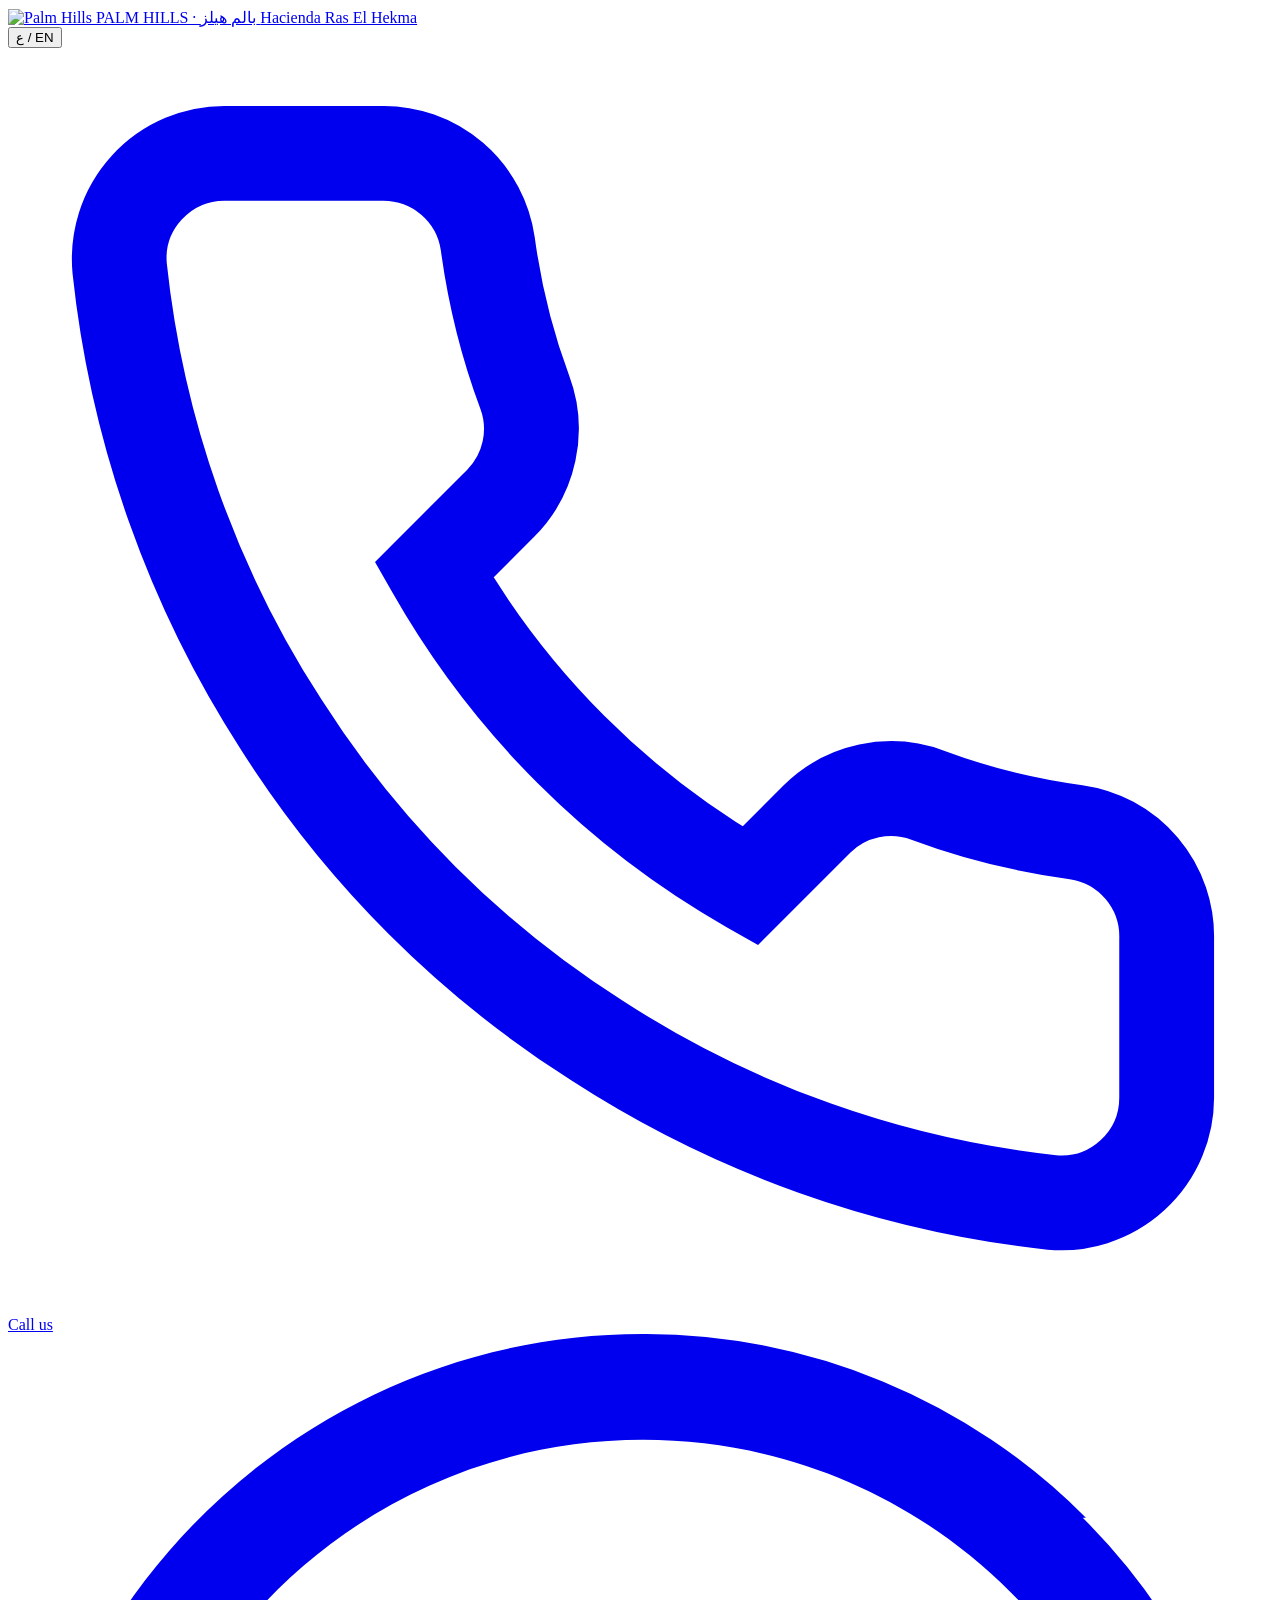
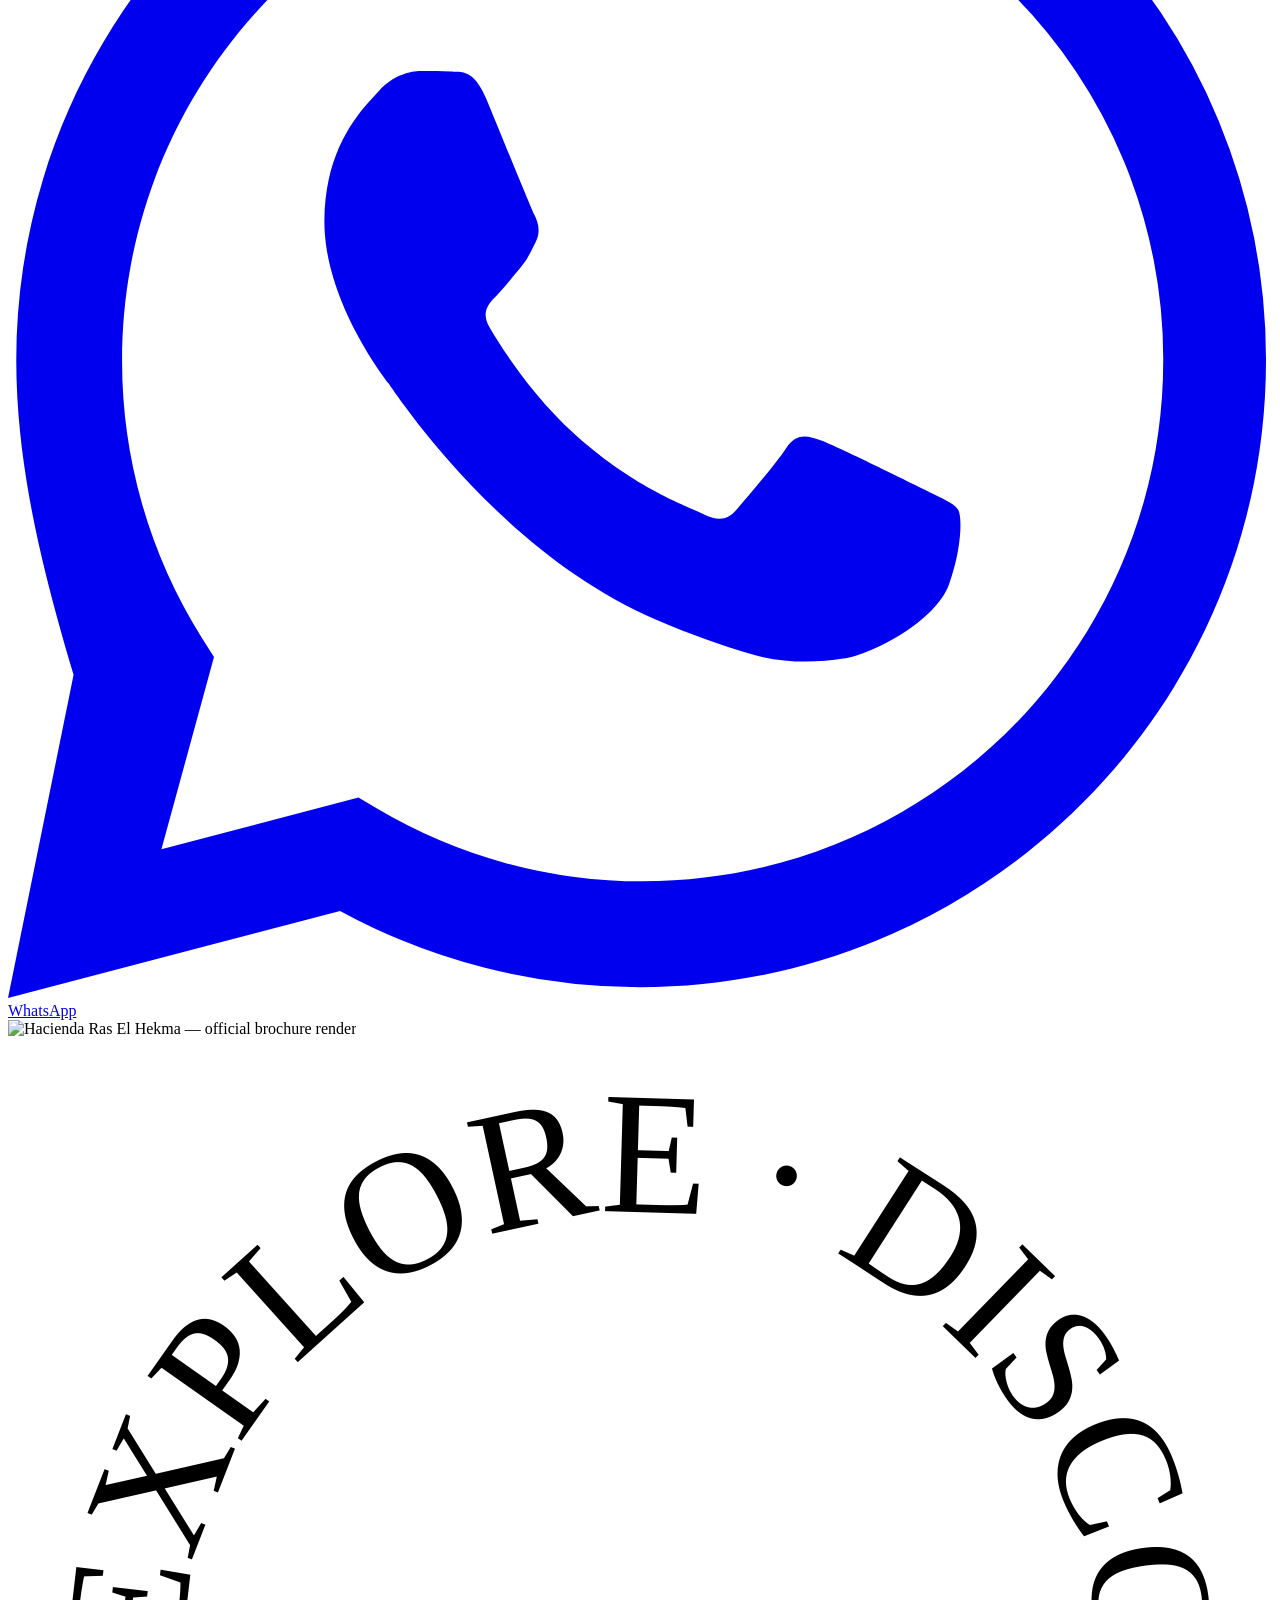
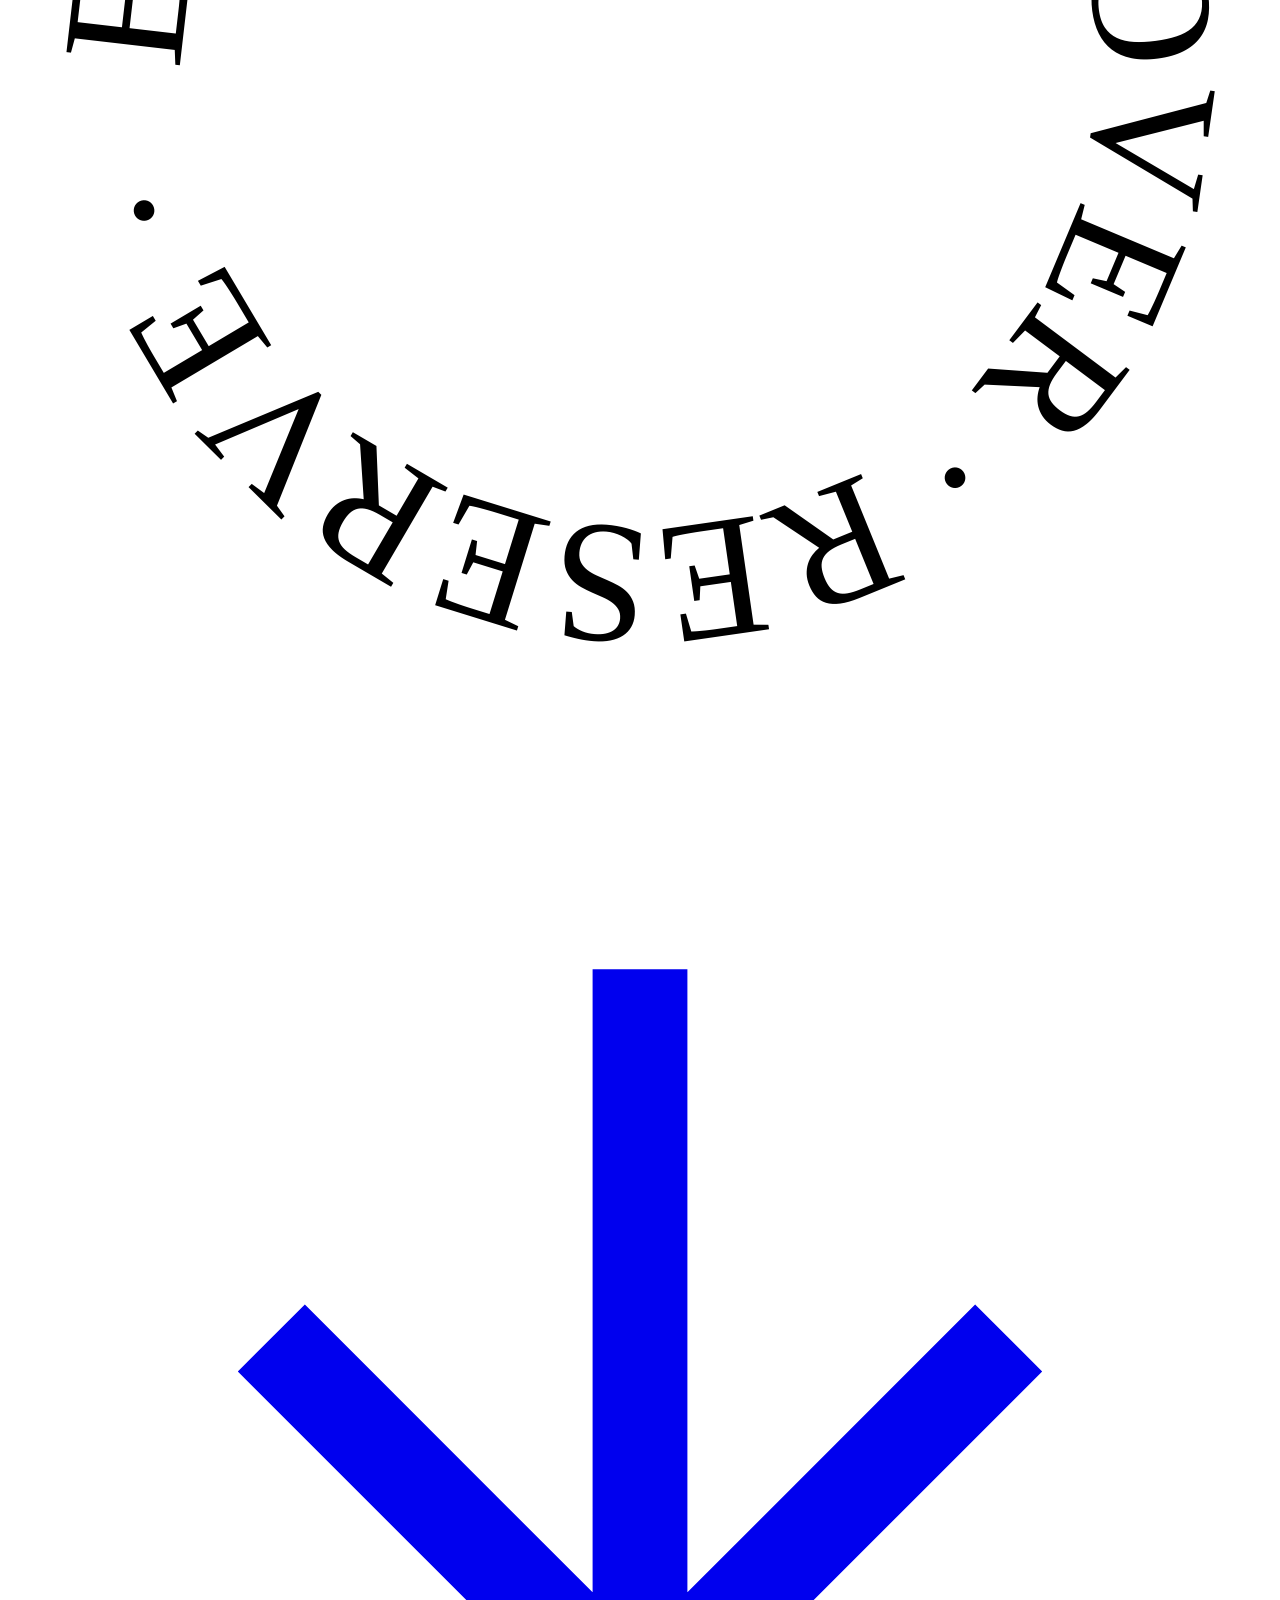
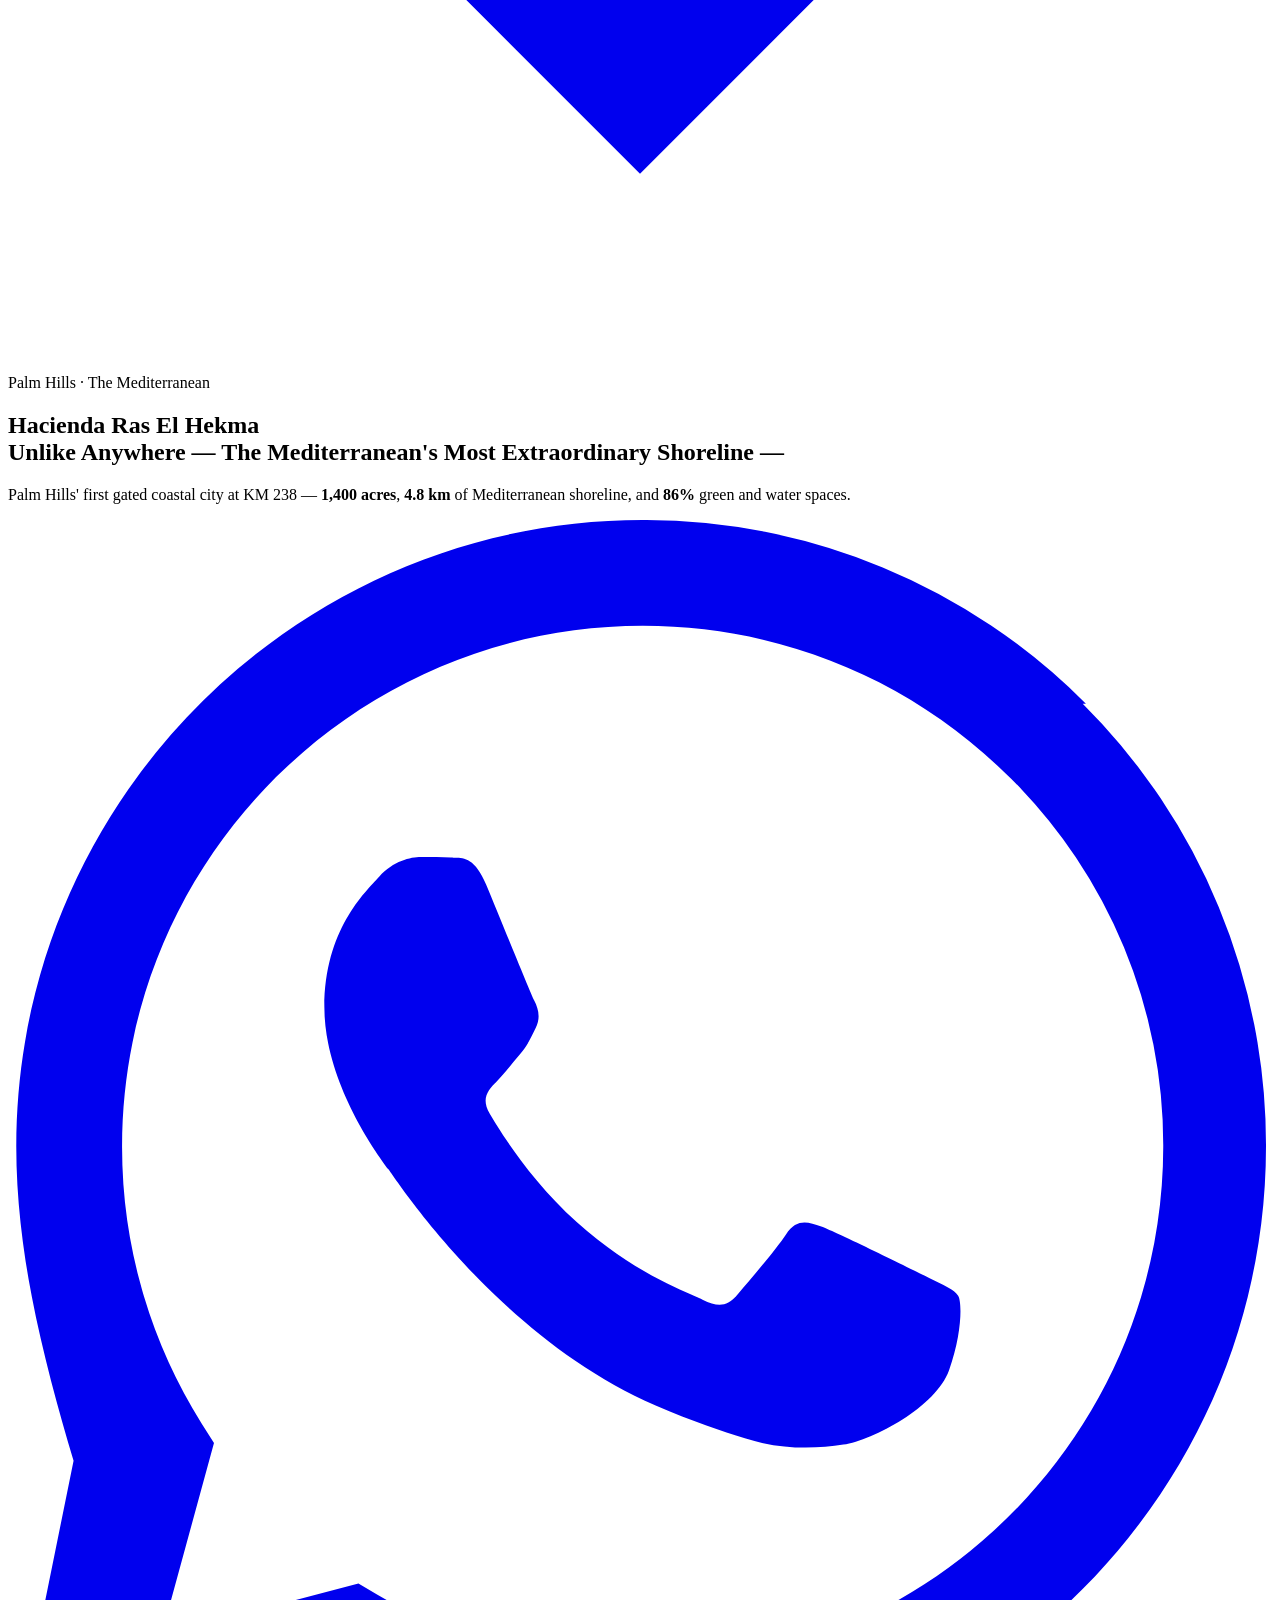
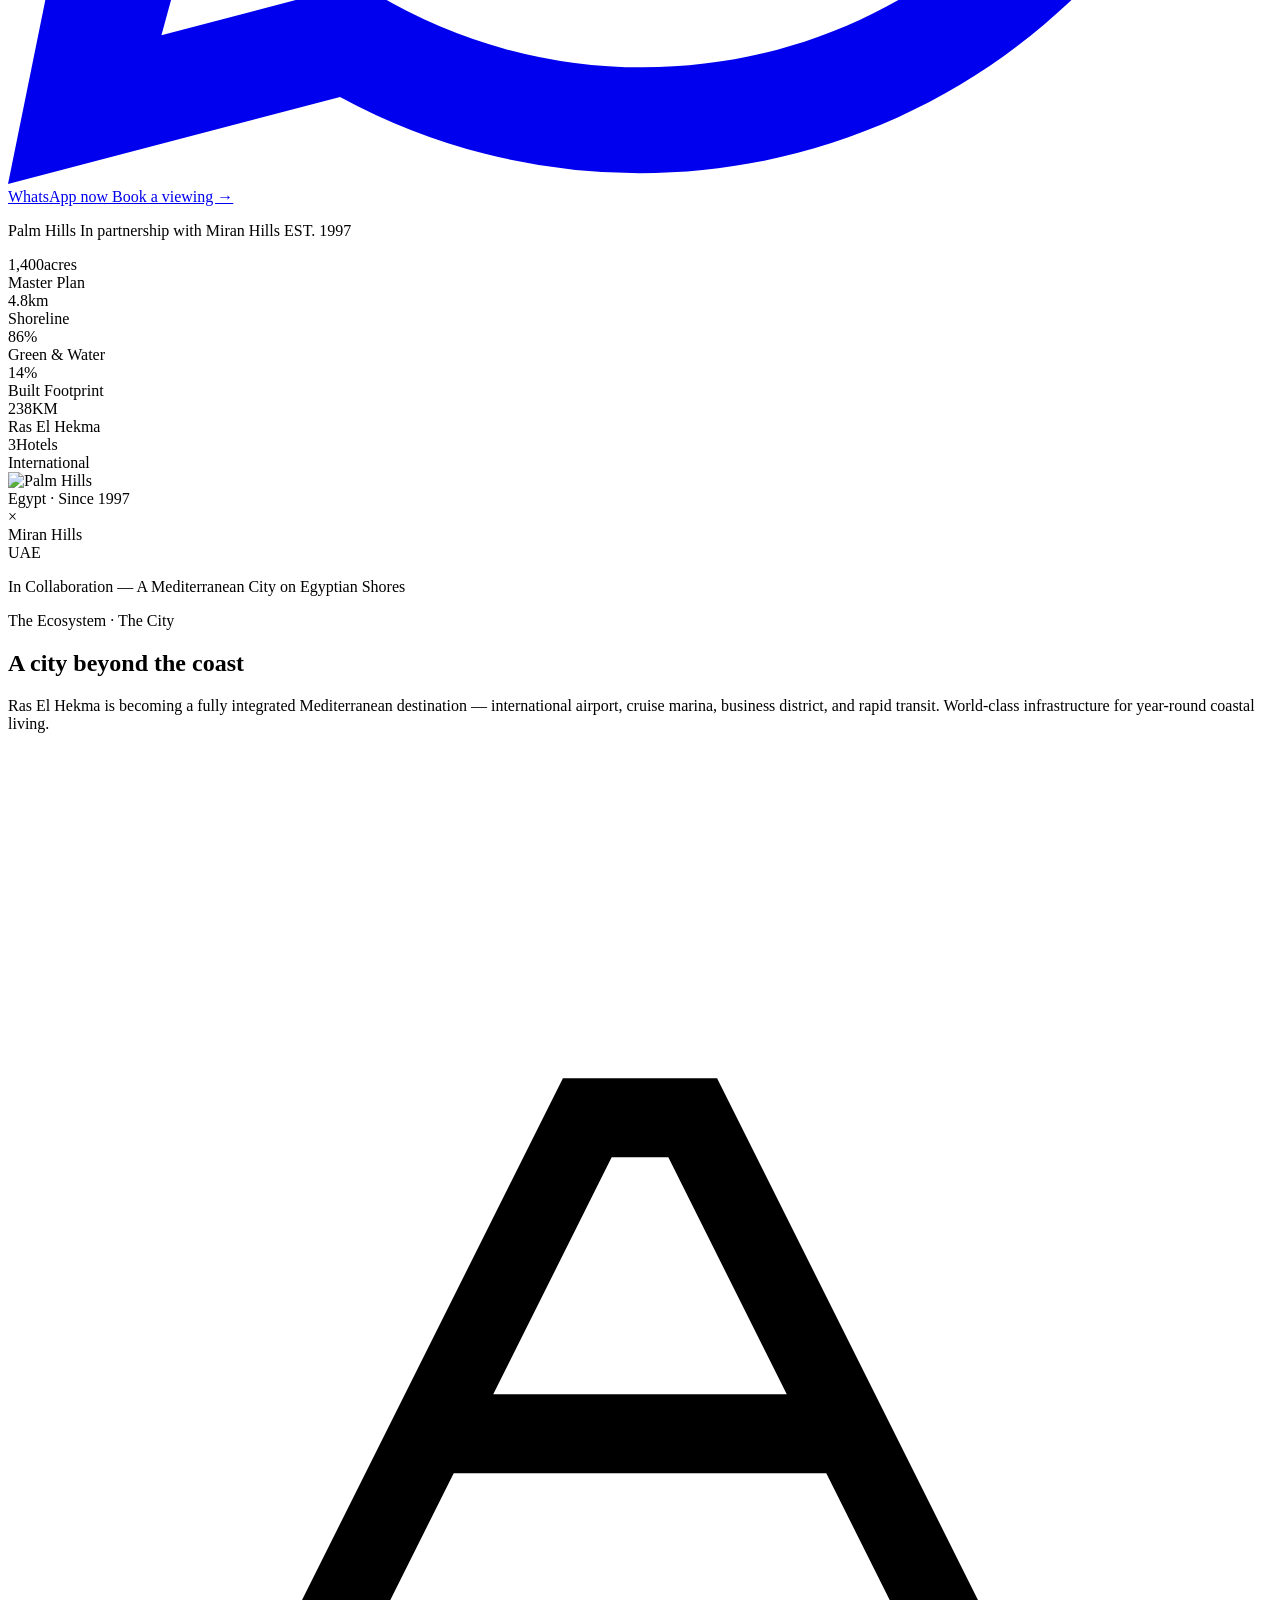
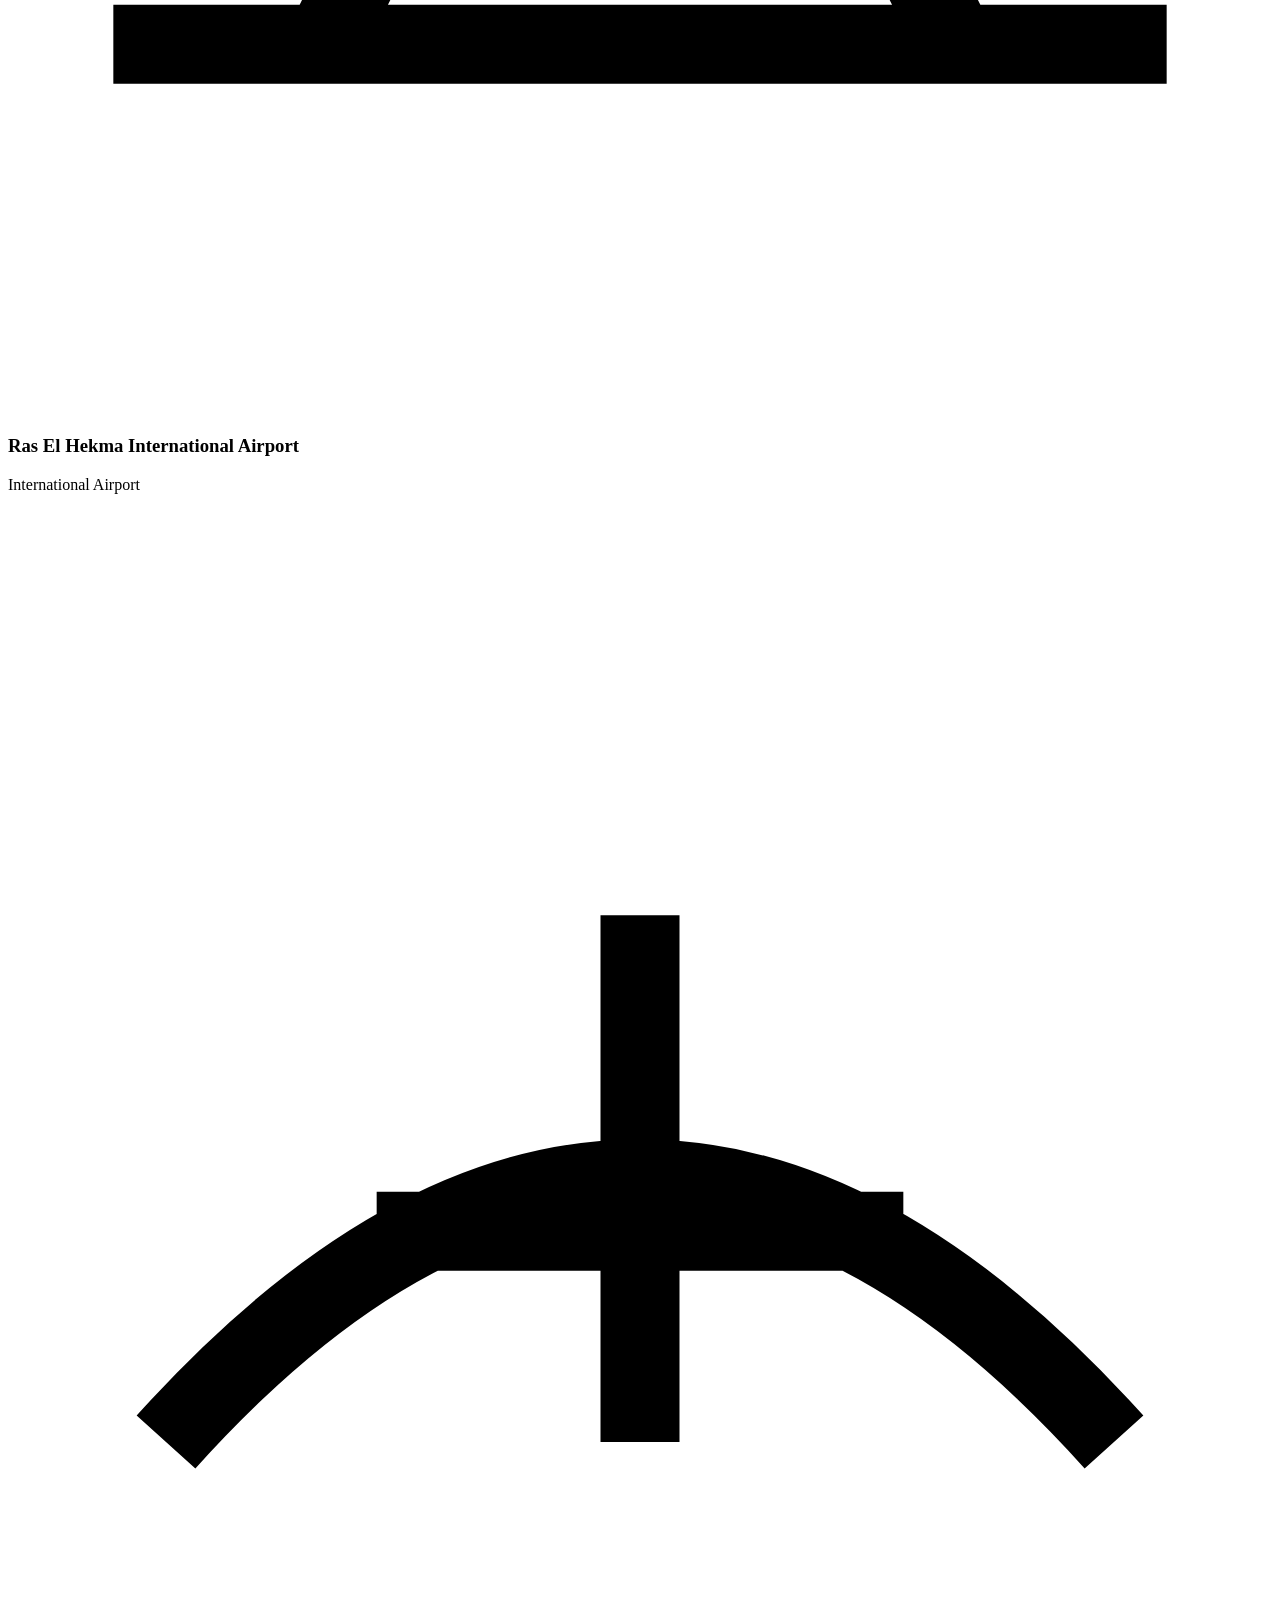
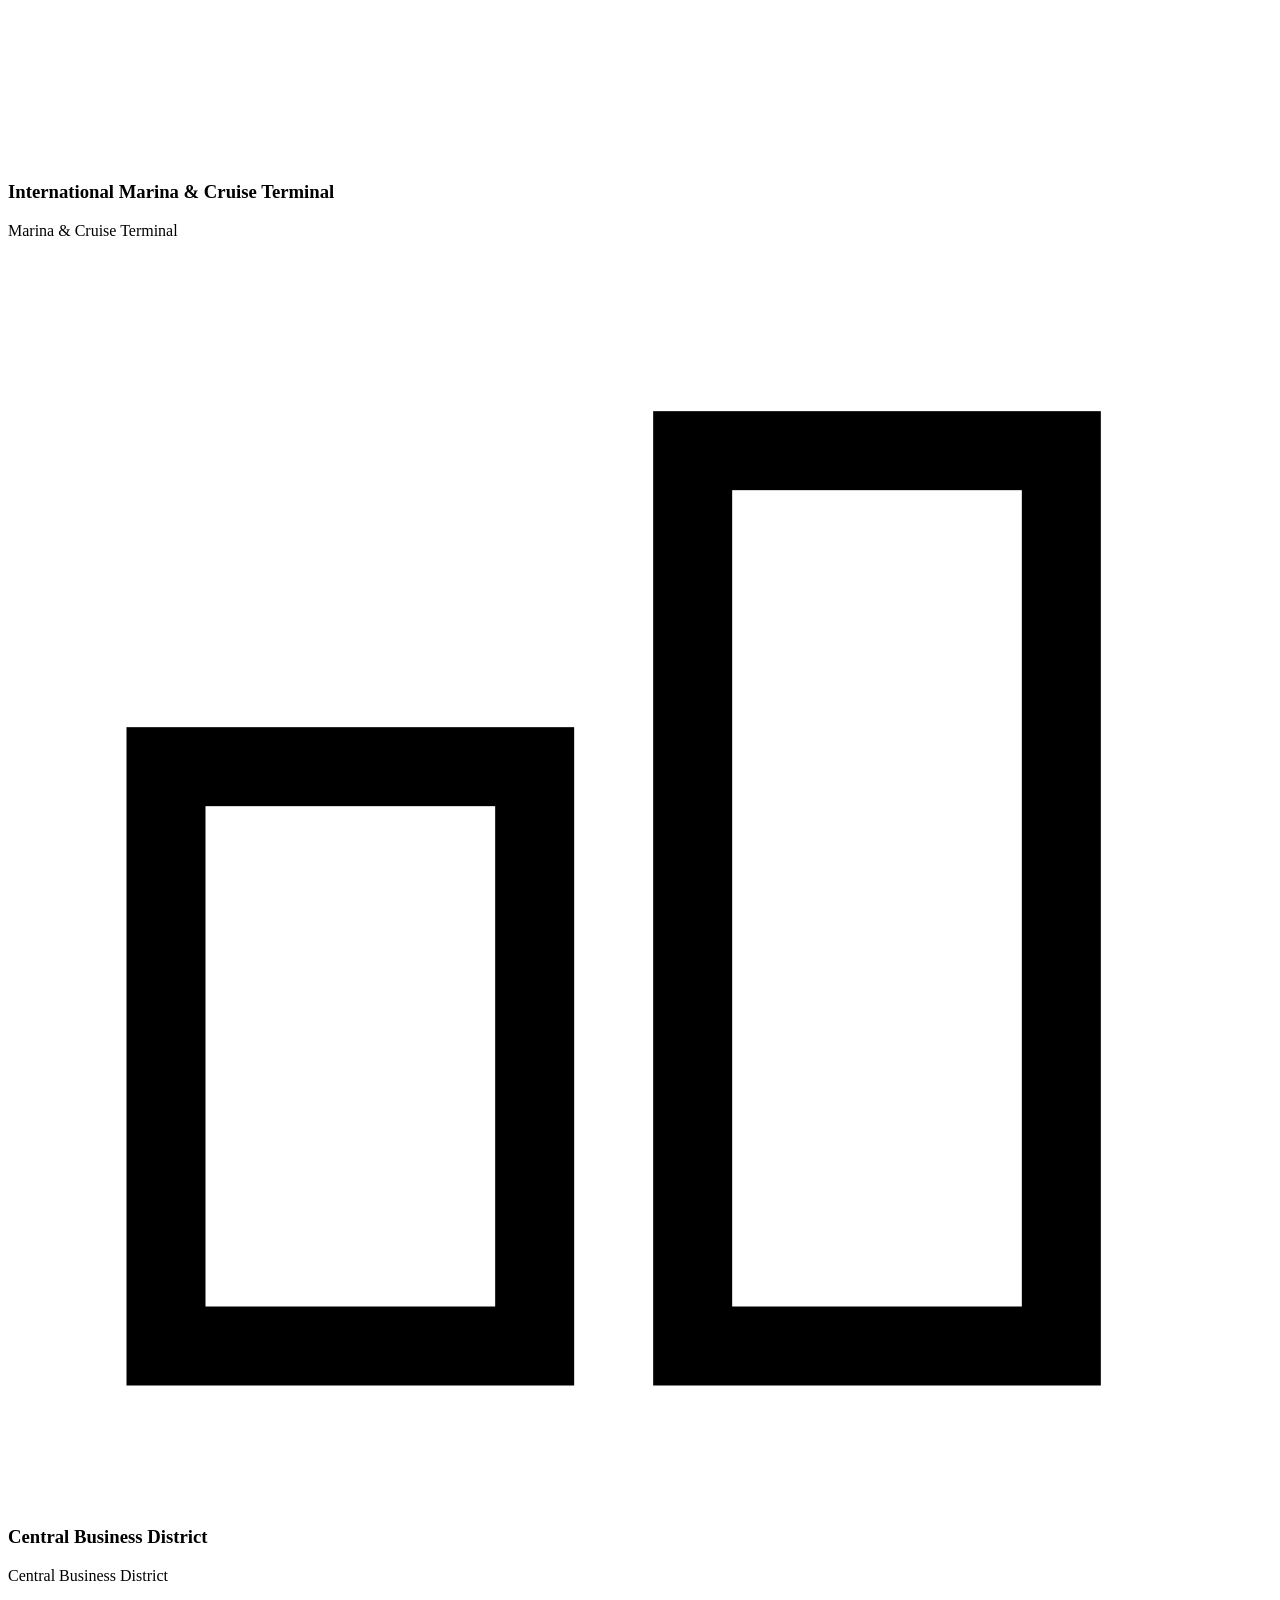
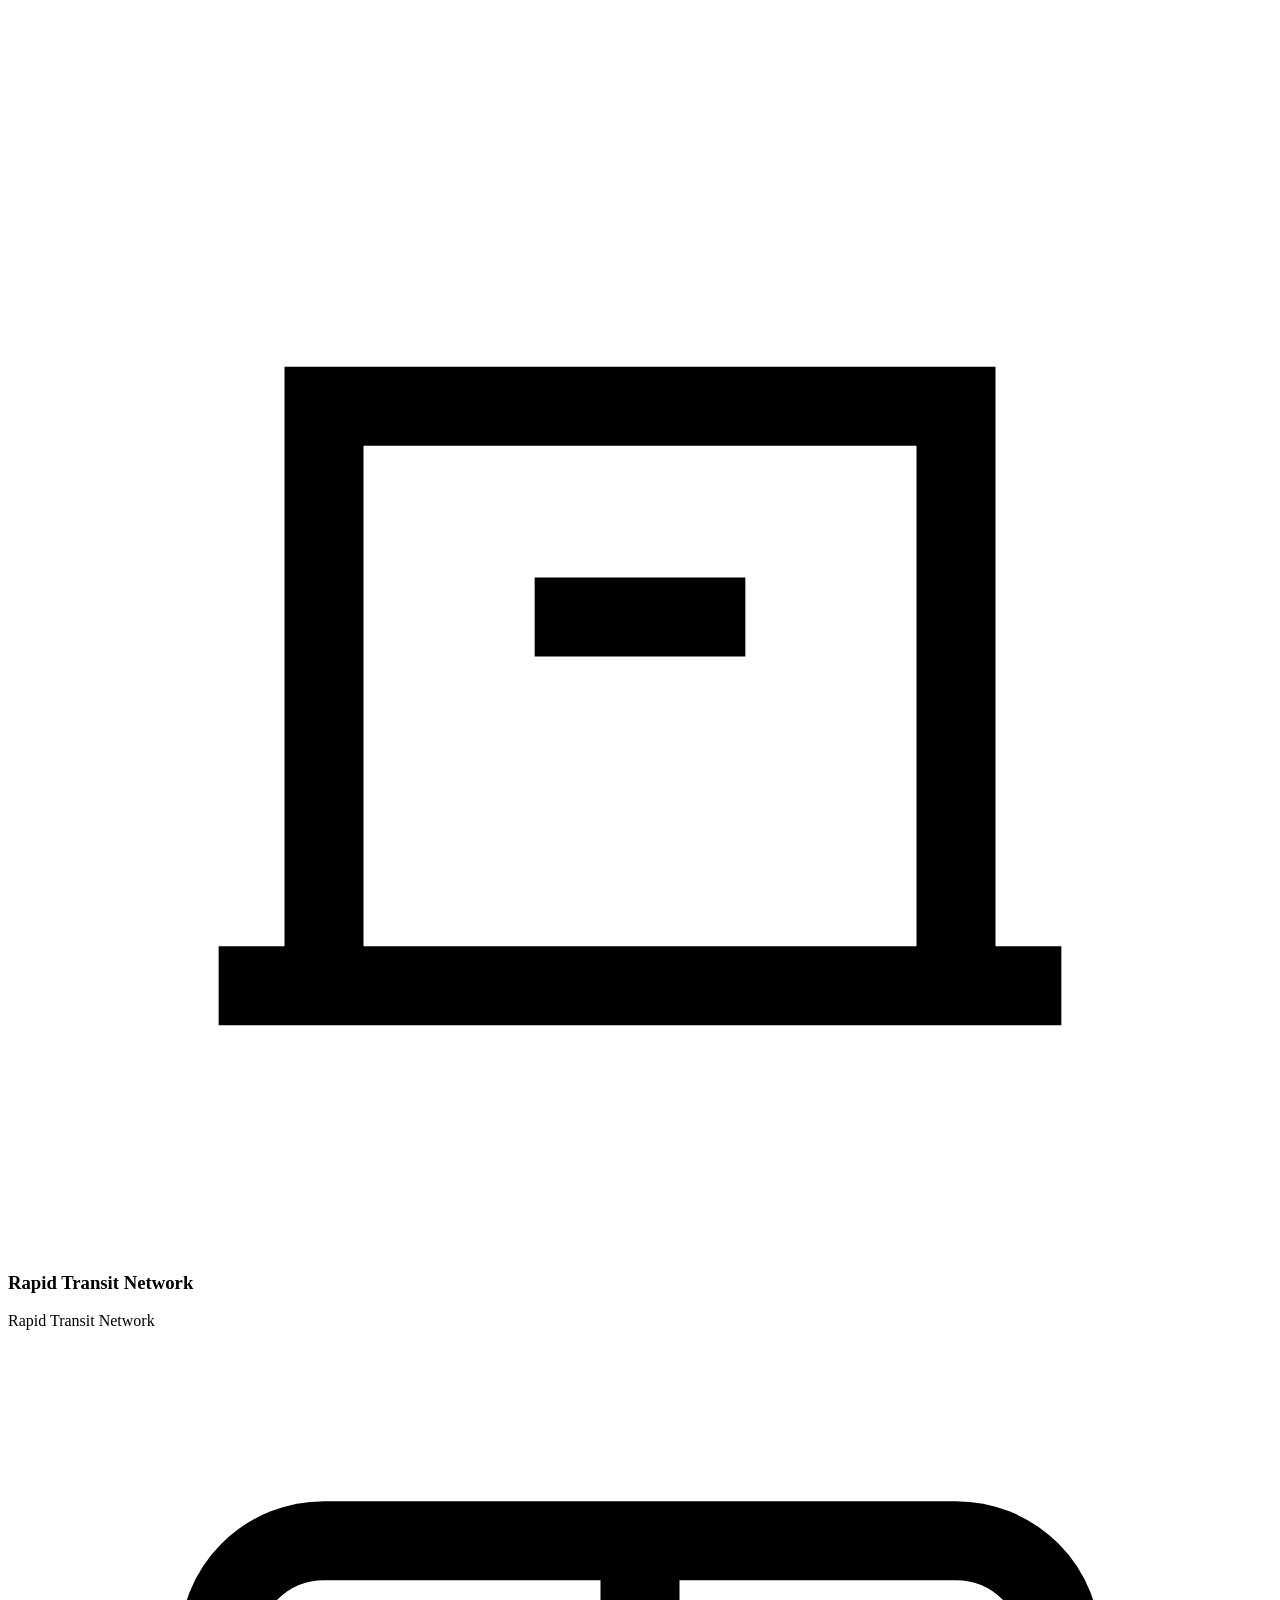
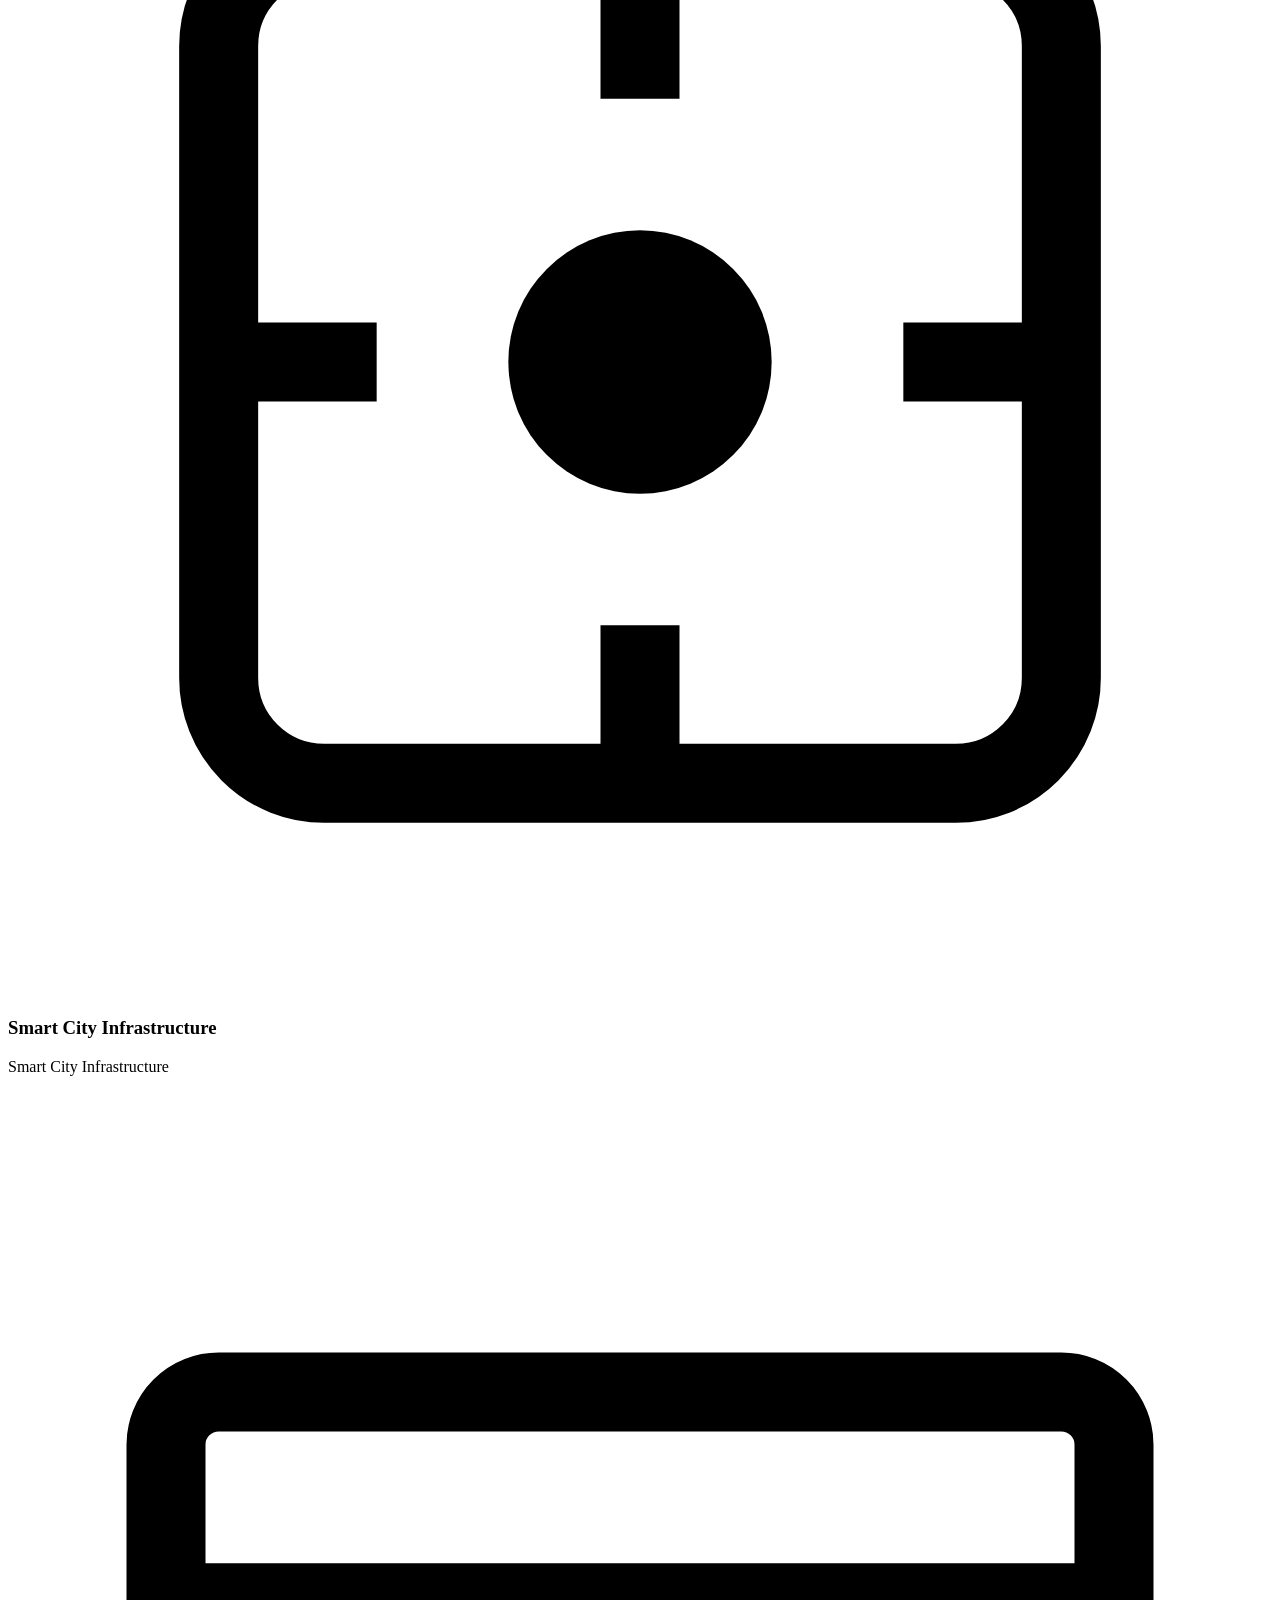
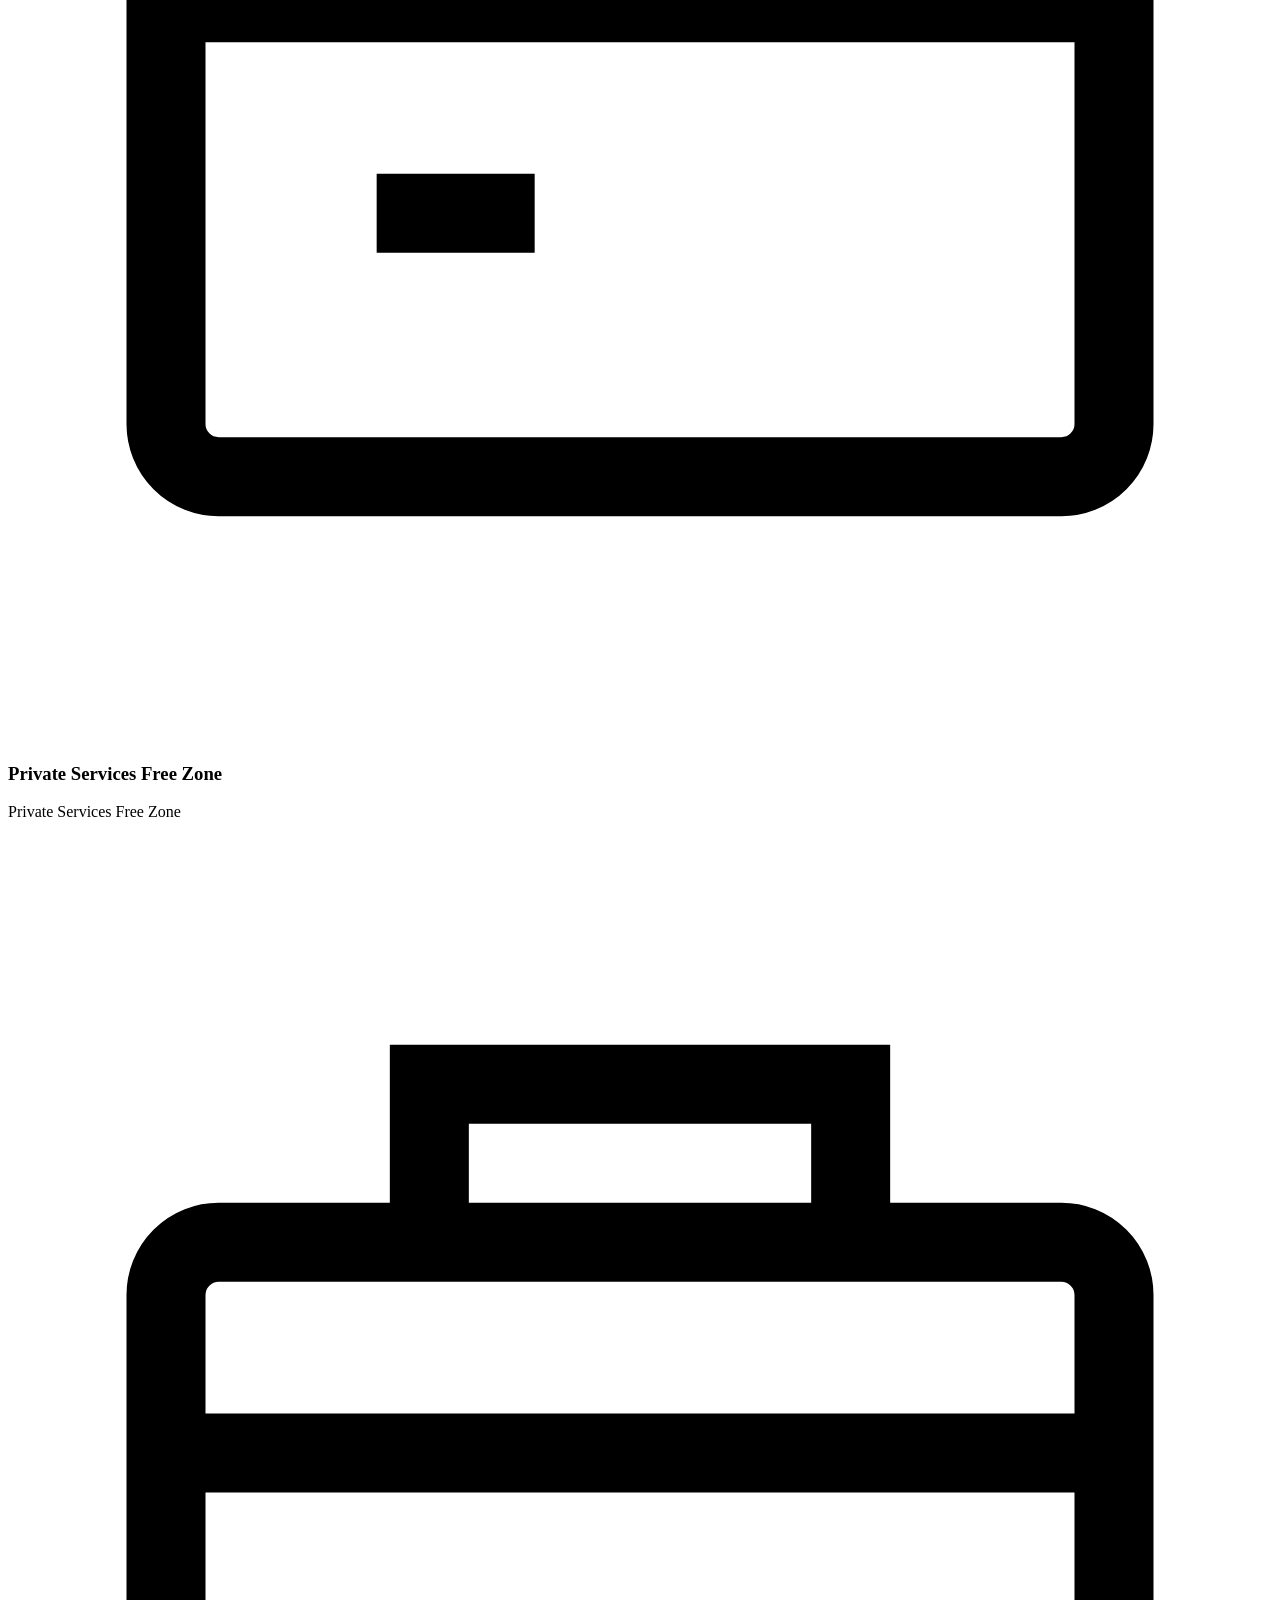
==== public/prototype/en/index.html @ 10620f69 "Initial commit" ====
<!doctype html>
<html lang="en" dir="ltr">
<head>
<meta charset="utf-8" />
<meta name="viewport" content="width=device-width, initial-scale=1, viewport-fit=cover" />

<!-- Google tag (gtag.js) -->
<script async src="https://www.googletagmanager.com/gtag/js?id=AW-17012763903"></script>
<script>
  window.dataLayer = window.dataLayer || [];
  function gtag(){dataLayer.push(arguments);}
  gtag('js', new Date());
  gtag('config', 'AW-17012763903');
</script>

<title>Hacienda Ras El Hekma — Unlike Anywhere</title>
<meta name="description" content="Hacienda Ras El Hekma — Palm Hills' first gated coastal city at KM 238. 1,400 acres, 4.8 km shoreline, 86% green and water spaces." />

<link rel="preconnect" href="https://fonts.googleapis.com" />
<link rel="preconnect" href="https://fonts.gstatic.com" crossorigin />
<link rel="stylesheet" href="https://fonts.googleapis.com/css2?family=Tajawal:wght@400;500;700;800;900&family=Cormorant+Garamond:ital,wght@0,400;0,500;0,600;1,400;1,500&family=JetBrains+Mono:wght@400;500;600&display=swap" />

<link rel="stylesheet" href="/prototype/styles.css" />

<script type="text/javascript">
(function(c,l,a,r,i,t,y){
    c[a]=c[a]||function(){(c[a].q=c[a].q||[]).push(arguments)};
    t=l.createElement(r);t.async=1;t.src="https://www.clarity.ms/tag/"+i;
    y=l.getElementsByTagName(r)[0];y.parentNode.insertBefore(t,y);
})(window, document, "clarity", "script", "wvvlksg43d");
</script>
</head>
<body>

<!-- ============================================================
     1. STICKY HEADER
============================================================ -->
<header class="header" role="banner">
  <div class="wrap row">
    <a href="#hero" class="brand" aria-label="Hacienda Ras El Hekma">
      <span class="brand-mark" aria-hidden="true">
        <img src="/hacienda/logos/palm-hills-mark-icon.png?v=3" alt="Palm Hills" width="38" height="38" />
      </span>
      <span class="brand-text">
        <span class="brand-developer">PALM HILLS · بالم هيلز</span>
        <span class="brand-project">Hacienda Ras El Hekma</span>
      </span>
    </a>

    <div class="header-actions">
      <button type="button" class="lang-toggle" data-lang-switch="/" aria-label="Switch to Arabic">
        <span>ع</span>
        <span>/</span>
        <span class="active">EN</span>
      </button>

      <a class="btn btn-call" href="tel:+201156004243" data-tel data-cta-call="call_header" aria-label="Call us">
        <svg class="icon" viewBox="0 0 24 24" fill="none" stroke="currentColor" stroke-width="1.8" aria-hidden="true">
          <path d="M22 16.92v3a2 2 0 0 1-2.18 2 19.79 19.79 0 0 1-8.63-3.07 19.5 19.5 0 0 1-6-6 19.79 19.79 0 0 1-3.07-8.67A2 2 0 0 1 4.11 2h3a2 2 0 0 1 2 1.72c.13.96.36 1.9.7 2.81a2 2 0 0 1-.45 2.11L8.09 9.91a16 16 0 0 0 6 6l1.27-1.27a2 2 0 0 1 2.11-.45c.91.34 1.85.57 2.81.7A2 2 0 0 1 22 16.92z"/>
        </svg>
        <span class="label call-label">Call us</span>
      </a>

      <a class="btn btn-wa" href="#" data-wa="default" data-cta="whatsapp_header" aria-label="WhatsApp">
        <svg class="icon" viewBox="0 0 24 24" fill="currentColor" aria-hidden="true"><path d="M17.472 14.382c-.297-.149-1.758-.867-2.03-.967-.273-.099-.471-.148-.67.15-.197.297-.767.966-.94 1.164-.173.199-.347.223-.644.075-.297-.15-1.255-.463-2.39-1.475-.883-.788-1.48-1.761-1.653-2.059-.173-.297-.018-.458.13-.606.134-.133.298-.347.446-.52.149-.174.198-.298.298-.497.099-.198.05-.371-.025-.52-.075-.149-.669-1.612-.916-2.207-.242-.579-.487-.5-.669-.51-.173-.008-.371-.01-.57-.01-.198 0-.52.074-.792.372-.272.297-1.04 1.016-1.04 2.479 0 1.462 1.065 2.875 1.213 3.074.149.198 2.096 3.2 5.077 4.487.709.306 1.262.489 1.694.625.712.227 1.36.195 1.871.118.571-.085 1.758-.719 2.006-1.413.248-.694.248-1.289.173-1.413-.074-.124-.272-.198-.57-.347m-5.421 7.403h-.004a9.87 9.87 0 0 1-5.031-1.378l-.361-.214-3.741.982.998-3.648-.235-.374a9.86 9.86 0 0 1-1.51-5.26c.001-5.45 4.436-9.884 9.888-9.884 2.64 0 5.122 1.03 6.988 2.898a9.825 9.825 0 0 1 2.893 6.994c-.003 5.45-4.435 9.884-9.881 9.884m8.413-18.297A11.815 11.815 0 0 0 12.05 0C5.495 0 .16 5.335.157 11.892c0 2.096.547 4.142 1.088 5.972L0 24l6.305-1.654a11.882 11.882 0 0 0 5.683 1.448h.005c6.554 0 11.89-5.335 11.893-11.893a11.821 11.821 0 0 0-3.48-8.413Z"/></svg>
        <span class="label">WhatsApp</span>
      </a>
    </div>
  </div>
</header>

<!-- ============================================================
     2. HERO
============================================================ -->
<section class="hero" id="hero">
  <div class="hero-bg" aria-hidden="true">
    <img src="/hacienda/brochure/hero-render.webp" alt="Hacienda Ras El Hekma — official brochure render" class="hero-img" fetchpriority="high" />
  </div>

  <a href="#units" class="explore-badge" aria-label="Explore residences">
    <svg class="ring-text-svg" viewBox="0 0 116 116" aria-hidden="true">
      <defs>
        <path id="ring" d="M 58,58 m -42,0 a 42,42 0 1,1 84,0 a 42,42 0 1,1 -84,0" />
      </defs>
      <text>
        <textPath href="#ring" startOffset="0">EXPLORE · DISCOVER · RESERVE · </textPath>
      </text>
    </svg>
    <span class="inner">
      <svg viewBox="0 0 24 24" fill="none" stroke="currentColor" stroke-width="1.8" aria-hidden="true">
        <path d="M12 5 V19 M5 12 L12 19 L19 12"/>
      </svg>
    </span>
  </a>

  <div class="wrap hero-inner">
    <span class="eyebrow hero-eyebrow">Palm Hills · The Mediterranean</span>
    <h1 class="h1 hero-h1">
      <span class="serif">Hacienda</span> <span>Ras El Hekma</span><br>
      <span class="accent">Unlike</span> <span class="stroke" style="-webkit-text-stroke-color: var(--bone)">Anywhere</span>
      <span class="serif-tag">— The Mediterranean's Most Extraordinary Shoreline —</span>
    </h1>
    <p class="hero-value">
      Palm Hills' first gated coastal city at KM 238 — <strong>1,400 acres</strong>,
      <strong>4.8 km</strong> of Mediterranean shoreline, and <strong>86%</strong> green and water spaces.
    </p>
    <div class="hero-ctas">
      <a class="btn btn-wa btn-lg" href="#" data-wa="default" data-cta="whatsapp_hero">
        <svg class="icon" viewBox="0 0 24 24" fill="currentColor" aria-hidden="true"><path d="M17.472 14.382c-.297-.149-1.758-.867-2.03-.967-.273-.099-.471-.148-.67.15-.197.297-.767.966-.94 1.164-.173.199-.347.223-.644.075-.297-.15-1.255-.463-2.39-1.475-.883-.788-1.48-1.761-1.653-2.059-.173-.297-.018-.458.13-.606.134-.133.298-.347.446-.52.149-.174.198-.298.298-.497.099-.198.05-.371-.025-.52-.075-.149-.669-1.612-.916-2.207-.242-.579-.487-.5-.669-.51-.173-.008-.371-.01-.57-.01-.198 0-.52.074-.792.372-.272.297-1.04 1.016-1.04 2.479 0 1.462 1.065 2.875 1.213 3.074.149.198 2.096 3.2 5.077 4.487.709.306 1.262.489 1.694.625.712.227 1.36.195 1.871.118.571-.085 1.758-.719 2.006-1.413.248-.694.248-1.289.173-1.413-.074-.124-.272-.198-.57-.347m-5.421 7.403h-.004a9.87 9.87 0 0 1-5.031-1.378l-.361-.214-3.741.982.998-3.648-.235-.374a9.86 9.86 0 0 1-1.51-5.26c.001-5.45 4.436-9.884 9.888-9.884 2.64 0 5.122 1.03 6.988 2.898a9.825 9.825 0 0 1 2.893 6.994c-.003 5.45-4.435 9.884-9.881 9.884m8.413-18.297A11.815 11.815 0 0 0 12.05 0C5.495 0 .16 5.335.157 11.892c0 2.096.547 4.142 1.088 5.972L0 24l6.305-1.654a11.882 11.882 0 0 0 5.683 1.448h.005c6.554 0 11.89-5.335 11.893-11.893a11.821 11.821 0 0 0-3.48-8.413Z"/></svg>
        <span>WhatsApp now</span>
      </a>
      <a class="btn btn-outline-light btn-lg" href="#lead" data-cta="form_scroll_hero">
        Book a viewing →
      </a>
    </div>
    <p class="hero-trust">
      <span>Palm Hills</span>
      <span class="dot"></span>
      <span>In partnership with Miran Hills</span>
      <span class="dot"></span>
      <span dir="ltr">EST. 1997</span>
    </p>
  </div>
</section>

<!-- ============================================================
     3. STAT BAR
============================================================ -->
<section class="statbar" aria-label="Key highlights">
  <div class="wrap">
    <div class="stat">
      <div class="stat-value">1,400<span class="small">acres</span></div>
      <div class="stat-label">Master Plan</div>
    </div>
    <div class="stat">
      <div class="stat-value">4.8<span class="small">km</span></div>
      <div class="stat-label">Shoreline</div>
    </div>
    <div class="stat">
      <div class="stat-value">86<span class="small">%</span></div>
      <div class="stat-label">Green & Water</div>
    </div>
    <div class="stat">
      <div class="stat-value">14<span class="small">%</span></div>
      <div class="stat-label">Built Footprint</div>
    </div>
    <div class="stat">
      <div class="stat-value">238<span class="small">KM</span></div>
      <div class="stat-label">Ras El Hekma</div>
    </div>
    <div class="stat">
      <div class="stat-value">3<span class="small">Hotels</span></div>
      <div class="stat-label">International</div>
    </div>
  </div>
</section>

<!-- ============================================================
     PARTNERSHIP STRIP
============================================================ -->
<section class="partnership" id="partnership">
  <div class="wrap">
    <div class="row">
      <div class="partner">
        <img src="/hacienda/logos/palm-hills-official.png" alt="Palm Hills" class="partner-logo" loading="lazy" />
        <div class="partner-meta">Egypt · Since 1997</div>
      </div>
      <div class="partner-x" aria-hidden="true">×</div>
      <div class="partner">
        <div class="partner-mark">Miran Hills</div>
        <div class="partner-meta">UAE</div>
      </div>
    </div>
    <p class="partnership-line">In Collaboration — A Mediterranean City on Egyptian Shores</p>
  </div>
</section>

<!-- ============================================================
     4. ECOSYSTEM — A CITY BEYOND THE COAST
============================================================ -->
<section class="section bone" id="ecosystem">
  <div class="wrap">
    <div class="section-head fade-in">
      <span class="eyebrow">The Ecosystem · The City</span>
      <h2 class="h2">A city <span class="accent serif">beyond</span> the coast</h2>
      <p class="lede">
        Ras El Hekma is becoming a fully integrated Mediterranean destination — international airport,
        cruise marina, business district, and rapid transit. World-class infrastructure for year-round coastal living.
      </p>
    </div>

    <div class="ecosystem-grid fade-in">
      <div class="eco-card">
        <div class="eco-icon">
          <svg viewBox="0 0 24 24" fill="none" stroke="currentColor" stroke-width="1.5" aria-hidden="true">
            <path d="M2 17 L22 17 M6 17 L11 7 L13 7 L18 17 M8 13 H16"/>
          </svg>
        </div>
        <div>
          <h3 class="eco-label">Ras El Hekma International Airport</h3>
          <span class="eco-en">International Airport</span>
        </div>
      </div>

      <div class="eco-card">
        <div class="eco-icon">
          <svg viewBox="0 0 24 24" fill="none" stroke="currentColor" stroke-width="1.5" aria-hidden="true">
            <path d="M3 18 Q12 8 21 18 M12 8 V18 M7 14 L17 14"/>
          </svg>
        </div>
        <div>
          <h3 class="eco-label">International Marina & Cruise Terminal</h3>
          <span class="eco-en">Marina & Cruise Terminal</span>
        </div>
      </div>

      <div class="eco-card">
        <div class="eco-icon">
          <svg viewBox="0 0 24 24" fill="none" stroke="currentColor" stroke-width="1.5" aria-hidden="true">
            <rect x="3" y="10" width="7" height="11" />
            <rect x="13" y="4" width="7" height="17" />
            <path d="M5.5 14 V14 M5.5 17 V17 M15.5 8 V8 M15.5 12 V12 M15.5 16 V16"/>
          </svg>
        </div>
        <div>
          <h3 class="eco-label">Central Business District</h3>
          <span class="eco-en">Central Business District</span>
        </div>
      </div>

      <div class="eco-card">
        <div class="eco-icon">
          <svg viewBox="0 0 24 24" fill="none" stroke="currentColor" stroke-width="1.5" aria-hidden="true">
            <path d="M6 19 V8 H18 V19 M8 19 H16 M10 12 H14 M4 19 H20"/>
          </svg>
        </div>
        <div>
          <h3 class="eco-label">Rapid Transit Network</h3>
          <span class="eco-en">Rapid Transit Network</span>
        </div>
      </div>

      <div class="eco-card">
        <div class="eco-icon">
          <svg viewBox="0 0 24 24" fill="none" stroke="currentColor" stroke-width="1.5" aria-hidden="true">
            <rect x="4" y="4" width="16" height="16" rx="2" />
            <circle cx="12" cy="12" r="2.5" fill="currentColor" stroke="none"/>
            <path d="M12 4 V7 M12 17 V20 M4 12 H7 M17 12 H20"/>
          </svg>
        </div>
        <div>
          <h3 class="eco-label">Smart City Infrastructure</h3>
          <span class="eco-en">Smart City Infrastructure</span>
        </div>
      </div>

      <div class="eco-card">
        <div class="eco-icon">
          <svg viewBox="0 0 24 24" fill="none" stroke="currentColor" stroke-width="1.5" aria-hidden="true">
            <rect x="3" y="6" width="18" height="13" rx="1" />
            <path d="M3 10 H21 M7 14 H10"/>
          </svg>
        </div>
        <div>
          <h3 class="eco-label">Private Services Free Zone</h3>
          <span class="eco-en">Private Services Free Zone</span>
        </div>
      </div>

      <div class="eco-card">
        <div class="eco-icon">
          <svg viewBox="0 0 24 24" fill="none" stroke="currentColor" stroke-width="1.5" aria-hidden="true">
            <rect x="3" y="8" width="18" height="13" rx="1" />
            <path d="M3 12 H21 M8 8 V5 H16 V8"/>
          </svg>
        </div>
        <div>
          <h3 class="eco-label">3 International Hotel Brands</h3>
          <span class="eco-en">3 International Hotel Brands</span>
        </div>
      </div>

      <div class="eco-card">
        <div class="eco-icon">
          <svg viewBox="0 0 24 24" fill="none" stroke="currentColor" stroke-width="1.5" aria-hidden="true">
            <path d="M7 4 V14 M5 4 V8 M9 4 V8 M7 14 V20"/>
            <path d="M16 4 C14 4 13 6 13 8 V14 H19 V8 C19 6 18 4 16 4 Z M16 14 V20"/>
          </svg>
        </div>
        <div>
          <h3 class="eco-label">Fine Dining & Beach Clubs</h3>
          <span class="eco-en">Fine Dining & Beach Clubs</span>
        </div>
      </div>
    </div>
  </div>
</section>

<!-- ============================================================
     5. RESIDENTIAL COLLECTION
============================================================ -->
<section class="section cream" id="units">
  <div class="wrap">
    <div class="units-intro fade-in">
      <div>
        <span class="eyebrow">Residential Collection · Residences</span>
        <h2 class="h2" style="margin-top:18px">Choose your <span class="accent serif">residence</span></h2>
        <p class="units-kicker">Only <strong>5%</strong> down payment — from <strong>550K</strong> EGP down</p>
      </div>
      <p class="lede">
        From ultraluxury villas to branded residences — every unit is fully finished with AC.
        Prices are indicative pending official launch confirmation.
      </p>
    </div>

    <div class="units-grid fade-in">
      <!-- Card 1: Ultra Villa (feature) -->
      <article class="unit-card feature">
        <div class="unit-img">
          <img src="/hacienda/brochure/ultra-villa-pool.png" alt="Ultraluxury Villa — Hacienda Ras El Hekma" loading="lazy" />
        </div>
        <div class="unit-body">
          <span class="unit-type-en">Ultraluxury Villa · 01</span>
          <h3 class="unit-type-ar">Ultraluxury Villa</h3>
          <div class="unit-price">
            <span class="from">From</span>
            <span class="val">EGP 165M</span>
          </div>
          <p class="unit-note">Fully finished + AC <span class="pending">· Pending confirmation</span></p>
          <a class="btn btn-dark unit-cta" href="#" data-wa="unit_villa" data-cta="whatsapp_ultra_villa">
            <svg class="icon" viewBox="0 0 24 24" fill="currentColor" aria-hidden="true"><path d="M17.472 14.382c-.297-.149-1.758-.867-2.03-.967-.273-.099-.471-.148-.67.15-.197.297-.767.966-.94 1.164-.173.199-.347.223-.644.075-.297-.15-1.255-.463-2.39-1.475-.883-.788-1.48-1.761-1.653-2.059-.173-.297-.018-.458.13-.606.134-.133.298-.347.446-.52.149-.174.198-.298.298-.497.099-.198.05-.371-.025-.52-.075-.149-.669-1.612-.916-2.207-.242-.579-.487-.5-.669-.51-.173-.008-.371-.01-.57-.01-.198 0-.52.074-.792.372-.272.297-1.04 1.016-1.04 2.479 0 1.462 1.065 2.875 1.213 3.074.149.198 2.096 3.2 5.077 4.487.709.306 1.262.489 1.694.625.712.227 1.36.195 1.871.118.571-.085 1.758-.719 2.006-1.413.248-.694.248-1.289.173-1.413-.074-.124-.272-.198-.57-.347m-5.421 7.403h-.004a9.87 9.87 0 0 1-5.031-1.378l-.361-.214-3.741.982.998-3.648-.235-.374a9.86 9.86 0 0 1-1.51-5.26c.001-5.45 4.436-9.884 9.888-9.884 2.64 0 5.122 1.03 6.988 2.898a9.825 9.825 0 0 1 2.893 6.994c-.003 5.45-4.435 9.884-9.881 9.884m8.413-18.297A11.815 11.815 0 0 0 12.05 0C5.495 0 .16 5.335.157 11.892c0 2.096.547 4.142 1.088 5.972L0 24l6.305-1.654a11.882 11.882 0 0 0 5.683 1.448h.005c6.554 0 11.89-5.335 11.893-11.893a11.821 11.821 0 0 0-3.48-8.413Z"/></svg>
            <span>Inquire on WhatsApp</span>
          </a>
        </div>
      </article>

      <!-- Card 2: Chalet -->
      <article class="unit-card">
        <div class="unit-img">
          <img src="/hacienda/brochure/chalet.png" alt="Chalet — Hacienda Ras El Hekma" loading="lazy" />
        </div>
        <div class="unit-body">
          <span class="unit-type-en">Chalet · 02</span>
          <h3 class="unit-type-ar">Chalet</h3>
          <div class="unit-price">
            <span class="from">From</span>
            <span class="val">EGP 24M</span>
          </div>
          <p class="unit-note">Sea view <span class="pending">· Pending confirmation</span></p>
          <a class="btn btn-dark unit-cta" href="#" data-wa="unit_chalet" data-cta="whatsapp_chalet">
            <svg class="icon" viewBox="0 0 24 24" fill="currentColor" aria-hidden="true"><path d="M17.472 14.382c-.297-.149-1.758-.867-2.03-.967-.273-.099-.471-.148-.67.15-.197.297-.767.966-.94 1.164-.173.199-.347.223-.644.075-.297-.15-1.255-.463-2.39-1.475-.883-.788-1.48-1.761-1.653-2.059-.173-.297-.018-.458.13-.606.134-.133.298-.347.446-.52.149-.174.198-.298.298-.497.099-.198.05-.371-.025-.52-.075-.149-.669-1.612-.916-2.207-.242-.579-.487-.5-.669-.51-.173-.008-.371-.01-.57-.01-.198 0-.52.074-.792.372-.272.297-1.04 1.016-1.04 2.479 0 1.462 1.065 2.875 1.213 3.074.149.198 2.096 3.2 5.077 4.487.709.306 1.262.489 1.694.625.712.227 1.36.195 1.871.118.571-.085 1.758-.719 2.006-1.413.248-.694.248-1.289.173-1.413-.074-.124-.272-.198-.57-.347m-5.421 7.403h-.004a9.87 9.87 0 0 1-5.031-1.378l-.361-.214-3.741.982.998-3.648-.235-.374a9.86 9.86 0 0 1-1.51-5.26c.001-5.45 4.436-9.884 9.888-9.884 2.64 0 5.122 1.03 6.988 2.898a9.825 9.825 0 0 1 2.893 6.994c-.003 5.45-4.435 9.884-9.881 9.884m8.413-18.297A11.815 11.815 0 0 0 12.05 0C5.495 0 .16 5.335.157 11.892c0 2.096.547 4.142 1.088 5.972L0 24l6.305-1.654a11.882 11.882 0 0 0 5.683 1.448h.005c6.554 0 11.89-5.335 11.893-11.893a11.821 11.821 0 0 0-3.48-8.413Z"/></svg>
            <span>Inquire</span>
          </a>
        </div>
      </article>

      <!-- Card 3: Twin -->
      <article class="unit-card">
        <div class="unit-img">
          <img src="/hacienda/brochure/twin-house.png" alt="Twin House — Hacienda Ras El Hekma" loading="lazy" />
        </div>
        <div class="unit-body">
          <span class="unit-type-en">Twinhouse · 03</span>
          <h3 class="unit-type-ar">Twin House</h3>
          <div class="unit-price">
            <span class="from">From</span>
            <span class="val">EGP 44M</span>
          </div>
          <p class="unit-note">Landscape view <span class="pending">· Pending confirmation</span></p>
          <a class="btn btn-dark unit-cta" href="#" data-wa="unit_twin" data-cta="whatsapp_twin">
            <svg class="icon" viewBox="0 0 24 24" fill="currentColor" aria-hidden="true"><path d="M17.472 14.382c-.297-.149-1.758-.867-2.03-.967-.273-.099-.471-.148-.67.15-.197.297-.767.966-.94 1.164-.173.199-.347.223-.644.075-.297-.15-1.255-.463-2.39-1.475-.883-.788-1.48-1.761-1.653-2.059-.173-.297-.018-.458.13-.606.134-.133.298-.347.446-.52.149-.174.198-.298.298-.497.099-.198.05-.371-.025-.52-.075-.149-.669-1.612-.916-2.207-.242-.579-.487-.5-.669-.51-.173-.008-.371-.01-.57-.01-.198 0-.52.074-.792.372-.272.297-1.04 1.016-1.04 2.479 0 1.462 1.065 2.875 1.213 3.074.149.198 2.096 3.2 5.077 4.487.709.306 1.262.489 1.694.625.712.227 1.36.195 1.871.118.571-.085 1.758-.719 2.006-1.413.248-.694.248-1.289.173-1.413-.074-.124-.272-.198-.57-.347m-5.421 7.403h-.004a9.87 9.87 0 0 1-5.031-1.378l-.361-.214-3.741.982.998-3.648-.235-.374a9.86 9.86 0 0 1-1.51-5.26c.001-5.45 4.436-9.884 9.888-9.884 2.64 0 5.122 1.03 6.988 2.898a9.825 9.825 0 0 1 2.893 6.994c-.003 5.45-4.435 9.884-9.881 9.884m8.413-18.297A11.815 11.815 0 0 0 12.05 0C5.495 0 .16 5.335.157 11.892c0 2.096.547 4.142 1.088 5.972L0 24l6.305-1.654a11.882 11.882 0 0 0 5.683 1.448h.005c6.554 0 11.89-5.335 11.893-11.893a11.821 11.821 0 0 0-3.48-8.413Z"/></svg>
            <span>Inquire</span>
          </a>
        </div>
      </article>

      <!-- Card 4: Apartment -->
      <article class="unit-card">
        <div class="unit-img">
          <img src="/hacienda/brochure/studio.png" alt="Studio — Hacienda Ras El Hekma" loading="lazy" />
        </div>
        <div class="unit-body">
          <span class="unit-type-en">Apartment · 04</span>
          <h3 class="unit-type-ar">Studio</h3>
          <div class="unit-price">
            <span class="from">From</span>
            <span class="val">EGP 11.5M</span>
          </div>
          <p class="unit-note">Inside The Core <span class="pending">· Pending confirmation</span></p>
          <a class="btn btn-dark unit-cta" href="#" data-wa="unit_apartment" data-cta="whatsapp_apartment">
            <svg class="icon" viewBox="0 0 24 24" fill="currentColor" aria-hidden="true"><path d="M17.472 14.382c-.297-.149-1.758-.867-2.03-.967-.273-.099-.471-.148-.67.15-.197.297-.767.966-.94 1.164-.173.199-.347.223-.644.075-.297-.15-1.255-.463-2.39-1.475-.883-.788-1.48-1.761-1.653-2.059-.173-.297-.018-.458.13-.606.134-.133.298-.347.446-.52.149-.174.198-.298.298-.497.099-.198.05-.371-.025-.52-.075-.149-.669-1.612-.916-2.207-.242-.579-.487-.5-.669-.51-.173-.008-.371-.01-.57-.01-.198 0-.52.074-.792.372-.272.297-1.04 1.016-1.04 2.479 0 1.462 1.065 2.875 1.213 3.074.149.198 2.096 3.2 5.077 4.487.709.306 1.262.489 1.694.625.712.227 1.36.195 1.871.118.571-.085 1.758-.719 2.006-1.413.248-.694.248-1.289.173-1.413-.074-.124-.272-.198-.57-.347m-5.421 7.403h-.004a9.87 9.87 0 0 1-5.031-1.378l-.361-.214-3.741.982.998-3.648-.235-.374a9.86 9.86 0 0 1-1.51-5.26c.001-5.45 4.436-9.884 9.888-9.884 2.64 0 5.122 1.03 6.988 2.898a9.825 9.825 0 0 1 2.893 6.994c-.003 5.45-4.435 9.884-9.881 9.884m8.413-18.297A11.815 11.815 0 0 0 12.05 0C5.495 0 .16 5.335.157 11.892c0 2.096.547 4.142 1.088 5.972L0 24l6.305-1.654a11.882 11.882 0 0 0 5.683 1.448h.005c6.554 0 11.89-5.335 11.893-11.893a11.821 11.821 0 0 0-3.48-8.413Z"/></svg>
            <span>Inquire</span>
          </a>
        </div>
      </article>

      <!-- Card 5: Branded Residences -->
      <article class="unit-card">
        <div class="unit-img">
          <img src="/hacienda/brochure/hospitality.webp" alt="Branded Residences — Hacienda Ras El Hekma" loading="lazy" />
        </div>
        <div class="unit-body">
          <span class="unit-type-en">Branded · 05</span>
          <h3 class="unit-type-ar">Branded Residences</h3>
          <div class="unit-price">
            <span class="from">Price</span>
            <span class="val">On request</span>
          </div>
          <p class="unit-note">Hotel-managed <span class="pending">· Pending confirmation</span></p>
          <a class="btn btn-dark unit-cta" href="#" data-wa="unit_branded" data-cta="whatsapp_branded">
            <svg class="icon" viewBox="0 0 24 24" fill="currentColor" aria-hidden="true"><path d="M17.472 14.382c-.297-.149-1.758-.867-2.03-.967-.273-.099-.471-.148-.67.15-.197.297-.767.966-.94 1.164-.173.199-.347.223-.644.075-.297-.15-1.255-.463-2.39-1.475-.883-.788-1.48-1.761-1.653-2.059-.173-.297-.018-.458.13-.606.134-.133.298-.347.446-.52.149-.174.198-.298.298-.497.099-.198.05-.371-.025-.52-.075-.149-.669-1.612-.916-2.207-.242-.579-.487-.5-.669-.51-.173-.008-.371-.01-.57-.01-.198 0-.52.074-.792.372-.272.297-1.04 1.016-1.04 2.479 0 1.462 1.065 2.875 1.213 3.074.149.198 2.096 3.2 5.077 4.487.709.306 1.262.489 1.694.625.712.227 1.36.195 1.871.118.571-.085 1.758-.719 2.006-1.413.248-.694.248-1.289.173-1.413-.074-.124-.272-.198-.57-.347m-5.421 7.403h-.004a9.87 9.87 0 0 1-5.031-1.378l-.361-.214-3.741.982.998-3.648-.235-.374a9.86 9.86 0 0 1-1.51-5.26c.001-5.45 4.436-9.884 9.888-9.884 2.64 0 5.122 1.03 6.988 2.898a9.825 9.825 0 0 1 2.893 6.994c-.003 5.45-4.435 9.884-9.881 9.884m8.413-18.297A11.815 11.815 0 0 0 12.05 0C5.495 0 .16 5.335.157 11.892c0 2.096.547 4.142 1.088 5.972L0 24l6.305-1.654a11.882 11.882 0 0 0 5.683 1.448h.005c6.554 0 11.89-5.335 11.893-11.893a11.821 11.821 0 0 0-3.48-8.413Z"/></svg>
            <span>Inquire</span>
          </a>
        </div>
      </article>
    </div>
  </div>
</section>

<!-- ============================================================
     6. PAYMENT PLAN
============================================================ -->
<section class="section payment">
  <div class="wrap">
    <div class="section-head fade-in">
      <span class="eyebrow">Payment Plans · Payment</span>
      <h2 class="h2"><span class="accent serif">Flexible</span> payment — up to 10 years</h2>
    </div>

    <div class="payment-grid fade-in">
      <div class="pay-card">
        <div class="pay-label">Down payment</div>
        <div class="pay-num">5<span class="unit-sm">%</span></div>
        <p class="pay-text">5% down + 5% after 3 months</p>
      </div>
      <div class="pay-card">
        <div class="pay-label">Installments</div>
        <div class="pay-num">10<span class="unit-sm">years</span></div>
        <p class="pay-text">Units up to 10 years / villas up to 8 years</p>
      </div>
      <div class="pay-card">
        <div class="pay-label">Delivery</div>
        <div class="pay-num">4<span class="unit-sm">years</span></div>
        <p class="pay-text">Fully finished + AC + kitchens</p>
      </div>
    </div>

    <p class="payment-flag">Pending developer confirmation — figures are indicative before official launch</p>
  </div>
</section>

<!-- ============================================================
     7. GALLERY
============================================================ -->
<section class="section bone" id="gallery">
  <div class="wrap">
    <div class="section-head fade-in">
      <span class="eyebrow">Gallery · The Place</span>
      <h2 class="h2">From the <span class="serif accent">shore</span> to The Core</h2>
      <p class="lede">
        An integrated master plan — 4.8 km beach, parks and green corridors, The Core for retail and dining,
        and Palm Hills Sporting Club.
      </p>
    </div>

    <div class="gallery-grid fade-in">
      <div class="gal g-shore">
        <img src="/hacienda/brochure/shoreline.webp" alt="4.8 km Mediterranean shoreline" loading="lazy" />
        <span class="gal-en">01 · Shoreline</span>
        <span class="gal-cap">4.8 km Mediterranean shoreline</span>
      </div>
      <div class="gal g-master">
        <img src="/hacienda/brochure/masterplan.webp" alt="Master plan" loading="lazy" />
        <span class="gal-en">02 · Masterplan</span>
        <span class="gal-cap">Master plan</span>
      </div>
      <div class="gal g-parks">
        <img src="/hacienda/brochure/parks.webp" alt="Parks and landscape" loading="lazy" />
        <span class="gal-en">03 · Parks</span>
        <span class="gal-cap">Parks & landscape</span>
      </div>
      <div class="gal g-core">
        <img src="/hacienda/brochure/amenities.webp" alt="Retail, dining and amphitheater" loading="lazy" />
        <span class="gal-en">04 · The Core</span>
        <span class="gal-cap">Retail, dining & amphitheater</span>
      </div>
      <div class="gal g-marina">
        <img src="/hacienda/brochure/ecosystem.webp" alt="International marina" loading="lazy" />
        <span class="gal-en">05 · Marina</span>
        <span class="gal-cap">International marina</span>
      </div>
      <div class="gal g-club">
        <img src="/hacienda/brochure/sports.webp" alt="Palm Hills Sporting Club" loading="lazy" />
        <span class="gal-en">06 · Sporting Club</span>
        <span class="gal-cap">Palm Hills Sporting Club</span>
      </div>
    </div>

    <div class="divider-line"></div>

    <div class="section-head fade-in" style="margin-bottom: 28px">
      <span class="eyebrow">Hacienda Series · Legacy</span>
      <h2 class="h2" style="font-size: clamp(26px, 3vw, 38px)">Seven destinations on the <span class="accent serif">North Coast</span></h2>
    </div>

    <div class="sisters fade-in">
      <div class="sister">
        <div class="sister-thumb"><img src="/hacienda/bay/photos/hacienda-bay-aerial.png" alt="Hacienda Bay" loading="lazy" /></div>
        <div class="sister-name">Hacienda Bay</div>
        <div class="sister-loc">Hacienda Bay</div>
      </div>
      <div class="sister">
        <div class="sister-thumb"><img src="/hacienda/white/photos/01.webp" alt="Hacienda White" loading="lazy" /></div>
        <div class="sister-name">Hacienda White</div>
        <div class="sister-loc">Hacienda White</div>
      </div>
      <div class="sister">
        <div class="sister-thumb"><img src="/hacienda/blue/photos/01.webp" alt="Hacienda Blue" loading="lazy" /></div>
        <div class="sister-name">Hacienda Blue</div>
        <div class="sister-loc">Hacienda Blue</div>
      </div>
      <div class="sister">
        <div class="sister-thumb"><img src="/hacienda/red/photos/02.webp" alt="Hacienda Red" loading="lazy" /></div>
        <div class="sister-name">Hacienda Red</div>
        <div class="sister-loc">Hacienda Red</div>
      </div>
      <div class="sister">
        <div class="sister-thumb"><img src="/hacienda/brochure/shoreline.webp" alt="Hacienda Waters" loading="lazy" /></div>
        <div class="sister-name">Hacienda Waters</div>
        <div class="sister-loc">Hacienda Waters</div>
      </div>
    </div>
  </div>
</section>

<!-- ============================================================
     8. DEVELOPER TRUST
============================================================ -->
<section class="section trust" id="developer">
  <div class="wrap">
    <div class="trust-grid fade-in">
      <div class="trust-img">
        <img src="/hacienda/brochure/cover.webp" alt="Palm Hills — Unlike Anywhere" loading="lazy" />
      </div>
      <div>
        <span class="eyebrow">Developer · Developer</span>
        <h2 class="h2" style="margin-top:16px">A <span class="accent serif">trusted</span> developer since 1997</h2>
        <p class="lede" style="margin-top:18px">
          Palm Hills Developments — one of Egypt's largest developers, with 25+ years of delivery
          and 8 North Coast projects. The partnership with UAE-based Miran Hills adds global luxury expertise.
        </p>

        <div class="trust-stats">
          <div class="trust-stat">
            <div class="trust-num">37.8<span class="unit-sm">M sqm</span></div>
            <div class="trust-lbl">Developed sqm</div>
          </div>
          <div class="trust-stat">
            <div class="trust-num">50<span class="unit-sm">+</span></div>
            <div class="trust-lbl">Projects delivered</div>
          </div>
          <div class="trust-stat">
            <div class="trust-num">8<span class="unit-sm">/8</span></div>
            <div class="trust-lbl">Coast projects</div>
          </div>
          <div class="trust-stat">
            <div class="trust-num">1997<span class="unit-sm">EST</span></div>
            <div class="trust-lbl">Established</div>
          </div>
        </div>
      </div>
    </div>
  </div>
</section>

<!-- ============================================================
     9. LEAD FORM
============================================================ -->
<section class="section lead" id="lead">
  <div class="wrap">
    <div class="lead-grid">
      <div class="lead-left fade-in">
        <span class="eyebrow">Register interest · Reserve</span>
        <h2 class="h2" style="margin-top:18px">Leave your <span class="accent serif">details</span></h2>
        <p class="lede" style="margin-top:18px">
          Our sales team will reply within minutes — or continue on WhatsApp for a faster response.
        </p>

        <p class="lead-trust-line">
          <span>Reply in minutes</span>
          <span style="opacity:.5">·</span>
          <span>100% confidential</span>
        </p>

        <div class="lead-contacts">
          <div class="lead-contact-row">
            <a class="btn btn-wa" href="#" data-wa="default" data-cta="whatsapp_lead_section">
              <svg class="icon" viewBox="0 0 24 24" fill="currentColor" aria-hidden="true"><path d="M17.472 14.382c-.297-.149-1.758-.867-2.03-.967-.273-.099-.471-.148-.67.15-.197.297-.767.966-.94 1.164-.173.199-.347.223-.644.075-.297-.15-1.255-.463-2.39-1.475-.883-.788-1.48-1.761-1.653-2.059-.173-.297-.018-.458.13-.606.134-.133.298-.347.446-.52.149-.174.198-.298.298-.497.099-.198.05-.371-.025-.52-.075-.149-.669-1.612-.916-2.207-.242-.579-.487-.5-.669-.51-.173-.008-.371-.01-.57-.01-.198 0-.52.074-.792.372-.272.297-1.04 1.016-1.04 2.479 0 1.462 1.065 2.875 1.213 3.074.149.198 2.096 3.2 5.077 4.487.709.306 1.262.489 1.694.625.712.227 1.36.195 1.871.118.571-.085 1.758-.719 2.006-1.413.248-.694.248-1.289.173-1.413-.074-.124-.272-.198-.57-.347m-5.421 7.403h-.004a9.87 9.87 0 0 1-5.031-1.378l-.361-.214-3.741.982.998-3.648-.235-.374a9.86 9.86 0 0 1-1.51-5.26c.001-5.45 4.436-9.884 9.888-9.884 2.64 0 5.122 1.03 6.988 2.898a9.825 9.825 0 0 1 2.893 6.994c-.003 5.45-4.435 9.884-9.881 9.884m8.413-18.297A11.815 11.815 0 0 0 12.05 0C5.495 0 .16 5.335.157 11.892c0 2.096.547 4.142 1.088 5.972L0 24l6.305-1.654a11.882 11.882 0 0 0 5.683 1.448h.005c6.554 0 11.89-5.335 11.893-11.893a11.821 11.821 0 0 0-3.48-8.413Z"/></svg>
              <span>WhatsApp</span>
            </a>
            <a class="btn btn-outline-light" href="tel:+201156004243" data-tel data-cta-call="call_lead_section" aria-label="Call us">
              <svg class="icon" viewBox="0 0 24 24" fill="none" stroke="currentColor" stroke-width="1.8" aria-hidden="true">
                <path d="M22 16.92v3a2 2 0 0 1-2.18 2 19.79 19.79 0 0 1-8.63-3.07 19.5 19.5 0 0 1-6-6 19.79 19.79 0 0 1-3.07-8.67A2 2 0 0 1 4.11 2h3a2 2 0 0 1 2 1.72c.13.96.36 1.9.7 2.81a2 2 0 0 1-.45 2.11L8.09 9.91a16 16 0 0 0 6 6l1.27-1.27a2 2 0 0 1 2.11-.45c.91.34 1.85.57 2.81.7A2 2 0 0 1 22 16.92z"/>
              </svg>
              <span class="call-label">Call us</span>
            </a>
          </div>
        </div>
      </div>

      <div class="fade-in">
        <form class="form-card" id="lead-form" novalidate>
          <h3 class="form-h">Just 4 fields — we'll get back to you</h3>

          <div class="field">
            <label for="f-name">Name <span class="req">*</span></label>
            <input type="text" id="f-name" name="name" placeholder="Full name" autocomplete="name" />
            <div class="err" id="err-name"></div>
          </div>

          <div class="field">
            <label for="f-phone">Mobile number <span class="req">*</span></label>
            <input type="tel" id="f-phone" name="phone" inputmode="numeric" dir="ltr" placeholder="01012345678" autocomplete="tel" />
            <div class="err" id="err-phone"></div>
          </div>

          <div class="field">
            <label for="f-alt-phone">Alternate number <span class="opt">(optional)</span></label>
            <input type="tel" id="f-alt-phone" name="alt_phone" inputmode="numeric" dir="ltr" placeholder="01098765432" autocomplete="tel" />
            <div class="err" id="err-alt-phone"></div>
          </div>

          <div class="field">
            <label for="f-unit">Unit type</label>
            <select id="f-unit" name="unit_type">
              <option value="Not specified">Not specified</option>
              <option value="Ultraluxury Villa">Ultraluxury Villa</option>
              <option value="Twin House">Twin House</option>
              <option value="Townhouse">Townhouse</option>
              <option value="Chalet">Chalet</option>
              <option value="Studio">Studio</option>
              <option value="Branded Residences">Branded Residences</option>
            </select>
          </div>

          <div id="err-form"></div>

          <button type="submit" class="btn btn-accent btn-lg btn-block form-submit" data-cta="form_submit">
            <svg class="icon" viewBox="0 0 24 24" fill="none" stroke="currentColor" stroke-width="2" aria-hidden="true">
              <path d="M22 2L11 13 M22 2L15 22 L11 13 L2 9 Z"/>
            </svg>
            <span class="label">Send inquiry</span>
          </button>

          <p class="form-privacy">Your details are private and used only to contact you</p>
        </form>

        <div class="form-success" id="lead-success" style="display:none">
          <div class="success-mark" aria-hidden="true">✓</div>
          <h3 class="form-h" style="font-style:normal;font-family:var(--f-sans);font-weight:800;font-size:24px">We received your details</h3>
          <p style="font-family:var(--f-serif);font-size:17px;color:rgba(20,20,20,.7);margin:0">Our sales team will contact you soon — or continue on WhatsApp now.</p>
          <a class="btn btn-wa btn-lg btn-block" href="#" data-wa="form_followup" data-cta="whatsapp_form_success">
            <svg class="icon" viewBox="0 0 24 24" fill="currentColor" aria-hidden="true"><path d="M17.472 14.382c-.297-.149-1.758-.867-2.03-.967-.273-.099-.471-.148-.67.15-.197.297-.767.966-.94 1.164-.173.199-.347.223-.644.075-.297-.15-1.255-.463-2.39-1.475-.883-.788-1.48-1.761-1.653-2.059-.173-.297-.018-.458.13-.606.134-.133.298-.347.446-.52.149-.174.198-.298.298-.497.099-.198.05-.371-.025-.52-.075-.149-.669-1.612-.916-2.207-.242-.579-.487-.5-.669-.51-.173-.008-.371-.01-.57-.01-.198 0-.52.074-.792.372-.272.297-1.04 1.016-1.04 2.479 0 1.462 1.065 2.875 1.213 3.074.149.198 2.096 3.2 5.077 4.487.709.306 1.262.489 1.694.625.712.227 1.36.195 1.871.118.571-.085 1.758-.719 2.006-1.413.248-.694.248-1.289.173-1.413-.074-.124-.272-.198-.57-.347m-5.421 7.403h-.004a9.87 9.87 0 0 1-5.031-1.378l-.361-.214-3.741.982.998-3.648-.235-.374a9.86 9.86 0 0 1-1.51-5.26c.001-5.45 4.436-9.884 9.888-9.884 2.64 0 5.122 1.03 6.988 2.898a9.825 9.825 0 0 1 2.893 6.994c-.003 5.45-4.435 9.884-9.881 9.884m8.413-18.297A11.815 11.815 0 0 0 12.05 0C5.495 0 .16 5.335.157 11.892c0 2.096.547 4.142 1.088 5.972L0 24l6.305-1.654a11.882 11.882 0 0 0 5.683 1.448h.005c6.554 0 11.89-5.335 11.893-11.893a11.821 11.821 0 0 0-3.48-8.413Z"/></svg>
            <span>Continue on WhatsApp</span>
          </a>
        </div>
      </div>
    </div>
  </div>
</section>

<!-- ============================================================
     10. FOOTER + BRANCH CONTACTS
============================================================ -->
<footer class="footer">
  <div class="wrap">
    <div class="footer-top">
      <div class="footer-brand">
        <span class="mark">Hacienda Ras El Hekma</span>
        <p>
          Palm Hills' first gated coastal city at KM 238 — Ras El Hekma.
          1,400 acres, 4.8 km shoreline, 86% green and water spaces.
        </p>
        <p style="font-family:var(--f-mono);font-size:11px;letter-spacing:.2em;text-transform:uppercase;color:rgba(246,241,232,.4);margin-top:8px">
          A Palm Hills × Miran Hills development
        </p>
      </div>

      <div>
        <p style="font-family:var(--f-mono);font-size:11px;letter-spacing:.22em;text-transform:uppercase;color:rgba(246,241,232,.45);margin:0 0 16px 0">
          Sales offices
        </p>
        <div class="footer-offices">
          <a class="office" href="tel:+201156004243" data-tel data-cta-call="call_october">
            <span class="office-area">October · Palm Central</span>
            <span class="office-phone">Call us</span>
            <span class="office-phone-2">Palm Hills October</span>
          </a>
          <a class="office" href="tel:+201156004243" data-tel data-cta-call="call_alex">
            <span class="office-area">Alexandria</span>
            <span class="office-phone">Call us</span>
            <span class="office-phone-2">30 Patrice Lumumba</span>
          </a>
          <a class="office" href="tel:+201156004243" data-tel data-cta-call="call_zamalek">
            <span class="office-area">Zamalek</span>
            <span class="office-phone">Call us</span>
            <span class="office-phone-2">1 El Kamel Mohamed St.</span>
          </a>
          <a class="office" href="tel:+201156004243" data-tel data-cta-call="call_5thsettlement">
            <span class="office-area">Fifth Settlement</span>
            <span class="office-phone">Call us</span>
            <span class="office-phone-2">Namaa #75, Road 90</span>
          </a>
        </div>
      </div>
    </div>

    <div class="footer-cta">
      <a class="btn btn-wa btn-lg" href="#" data-wa="default" data-cta="whatsapp_footer">
        <svg class="icon" viewBox="0 0 24 24" fill="currentColor" aria-hidden="true"><path d="M17.472 14.382c-.297-.149-1.758-.867-2.03-.967-.273-.099-.471-.148-.67.15-.197.297-.767.966-.94 1.164-.173.199-.347.223-.644.075-.297-.15-1.255-.463-2.39-1.475-.883-.788-1.48-1.761-1.653-2.059-.173-.297-.018-.458.13-.606.134-.133.298-.347.446-.52.149-.174.198-.298.298-.497.099-.198.05-.371-.025-.52-.075-.149-.669-1.612-.916-2.207-.242-.579-.487-.5-.669-.51-.173-.008-.371-.01-.57-.01-.198 0-.52.074-.792.372-.272.297-1.04 1.016-1.04 2.479 0 1.462 1.065 2.875 1.213 3.074.149.198 2.096 3.2 5.077 4.487.709.306 1.262.489 1.694.625.712.227 1.36.195 1.871.118.571-.085 1.758-.719 2.006-1.413.248-.694.248-1.289.173-1.413-.074-.124-.272-.198-.57-.347m-5.421 7.403h-.004a9.87 9.87 0 0 1-5.031-1.378l-.361-.214-3.741.982.998-3.648-.235-.374a9.86 9.86 0 0 1-1.51-5.26c.001-5.45 4.436-9.884 9.888-9.884 2.64 0 5.122 1.03 6.988 2.898a9.825 9.825 0 0 1 2.893 6.994c-.003 5.45-4.435 9.884-9.881 9.884m8.413-18.297A11.815 11.815 0 0 0 12.05 0C5.495 0 .16 5.335.157 11.892c0 2.096.547 4.142 1.088 5.972L0 24l6.305-1.654a11.882 11.882 0 0 0 5.683 1.448h.005c6.554 0 11.89-5.335 11.893-11.893a11.821 11.821 0 0 0-3.48-8.413Z"/></svg>
        <span>WhatsApp now</span>
      </a>
      <p class="footer-legal">© 2026 · Prices are indicative before official launch</p>
    </div>
  </div>
</footer>

<!-- ============================================================
     FLOATING WHATSAPP + STICKY MOBILE
============================================================ -->
<a class="float-wa" href="#" data-wa="default" data-cta="whatsapp_float" aria-label="WhatsApp">
  <svg viewBox="0 0 24 24" fill="currentColor" aria-hidden="true"><path d="M17.472 14.382c-.297-.149-1.758-.867-2.03-.967-.273-.099-.471-.148-.67.15-.197.297-.767.966-.94 1.164-.173.199-.347.223-.644.075-.297-.15-1.255-.463-2.39-1.475-.883-.788-1.48-1.761-1.653-2.059-.173-.297-.018-.458.13-.606.134-.133.298-.347.446-.52.149-.174.198-.298.298-.497.099-.198.05-.371-.025-.52-.075-.149-.669-1.612-.916-2.207-.242-.579-.487-.5-.669-.51-.173-.008-.371-.01-.57-.01-.198 0-.52.074-.792.372-.272.297-1.04 1.016-1.04 2.479 0 1.462 1.065 2.875 1.213 3.074.149.198 2.096 3.2 5.077 4.487.709.306 1.262.489 1.694.625.712.227 1.36.195 1.871.118.571-.085 1.758-.719 2.006-1.413.248-.694.248-1.289.173-1.413-.074-.124-.272-.198-.57-.347m-5.421 7.403h-.004a9.87 9.87 0 0 1-5.031-1.378l-.361-.214-3.741.982.998-3.648-.235-.374a9.86 9.86 0 0 1-1.51-5.26c.001-5.45 4.436-9.884 9.888-9.884 2.64 0 5.122 1.03 6.988 2.898a9.825 9.825 0 0 1 2.893 6.994c-.003 5.45-4.435 9.884-9.881 9.884m8.413-18.297A11.815 11.815 0 0 0 12.05 0C5.495 0 .16 5.335.157 11.892c0 2.096.547 4.142 1.088 5.972L0 24l6.305-1.654a11.882 11.882 0 0 0 5.683 1.448h.005c6.554 0 11.89-5.335 11.893-11.893a11.821 11.821 0 0 0-3.48-8.413Z"/></svg>
</a>

<nav class="sticky-mobile" aria-label="Mobile CTA">
  <div class="row">
    <a class="call" href="tel:+201156004243" data-tel data-cta-call="call_sticky" aria-label="Call us">
      <svg class="icon" viewBox="0 0 24 24" fill="none" stroke="currentColor" stroke-width="1.8" aria-hidden="true">
        <path d="M22 16.92v3a2 2 0 0 1-2.18 2 19.79 19.79 0 0 1-8.63-3.07 19.5 19.5 0 0 1-6-6 19.79 19.79 0 0 1-3.07-8.67A2 2 0 0 1 4.11 2h3a2 2 0 0 1 2 1.72c.13.96.36 1.9.7 2.81a2 2 0 0 1-.45 2.11L8.09 9.91a16 16 0 0 0 6 6l1.27-1.27a2 2 0 0 1 2.11-.45c.91.34 1.85.57 2.81.7A2 2 0 0 1 22 16.92z"/>
      </svg>
      <span class="call-label">Call us</span>
    </a>
    <a class="wa" href="#" data-wa="default" data-cta="whatsapp_sticky">
      <svg class="icon" viewBox="0 0 24 24" fill="currentColor" aria-hidden="true"><path d="M17.472 14.382c-.297-.149-1.758-.867-2.03-.967-.273-.099-.471-.148-.67.15-.197.297-.767.966-.94 1.164-.173.199-.347.223-.644.075-.297-.15-1.255-.463-2.39-1.475-.883-.788-1.48-1.761-1.653-2.059-.173-.297-.018-.458.13-.606.134-.133.298-.347.446-.52.149-.174.198-.298.298-.497.099-.198.05-.371-.025-.52-.075-.149-.669-1.612-.916-2.207-.242-.579-.487-.5-.669-.51-.173-.008-.371-.01-.57-.01-.198 0-.52.074-.792.372-.272.297-1.04 1.016-1.04 2.479 0 1.462 1.065 2.875 1.213 3.074.149.198 2.096 3.2 5.077 4.487.709.306 1.262.489 1.694.625.712.227 1.36.195 1.871.118.571-.085 1.758-.719 2.006-1.413.248-.694.248-1.289.173-1.413-.074-.124-.272-.198-.57-.347m-5.421 7.403h-.004a9.87 9.87 0 0 1-5.031-1.378l-.361-.214-3.741.982.998-3.648-.235-.374a9.86 9.86 0 0 1-1.51-5.26c.001-5.45 4.436-9.884 9.888-9.884 2.64 0 5.122 1.03 6.988 2.898a9.825 9.825 0 0 1 2.893 6.994c-.003 5.45-4.435 9.884-9.881 9.884m8.413-18.297A11.815 11.815 0 0 0 12.05 0C5.495 0 .16 5.335.157 11.892c0 2.096.547 4.142 1.088 5.972L0 24l6.305-1.654a11.882 11.882 0 0 0 5.683 1.448h.005c6.554 0 11.89-5.335 11.893-11.893a11.821 11.821 0 0 0-3.48-8.413Z"/></svg>
      <span>WhatsApp</span>
    </a>
  </div>
</nav>

<!-- ============================================================
     LEAD POPUP — 70% scroll or 12s
============================================================ -->
<div class="lead-popup" id="lead-popup" hidden aria-hidden="true">
  <div class="lead-popup-backdrop" data-popup-close tabindex="-1"></div>
  <div class="lead-popup-dialog" role="dialog" aria-modal="true" aria-labelledby="popup-title">
    <button class="lead-popup-close" type="button" data-popup-close aria-label="Close">
      <svg viewBox="0 0 24 24" fill="none" stroke="currentColor" stroke-width="2" aria-hidden="true"><path d="M18 6 L6 18 M6 6 L18 18"/></svg>
    </button>

    <div class="lead-popup-grid">
      <div class="lead-popup-copy">
        <span class="eyebrow popup-eyebrow">Limited opportunity · Master Plan</span>
        <h2 class="h2 popup-title" id="popup-title">Reserve your <span class="accent serif">spot</span> on the master plan</h2>
        <p class="popup-lede">
          Register now and get a <strong>priority allocation guarantee</strong> on the Hacienda Ras El Hekma master plan —
          before premium locations fill up.
        </p>
        <ul class="popup-perks">
          <li><span class="perk-icon" aria-hidden="true">✓</span> Priority location selection — sea view · The Core · beachfront</li>
          <li><span class="perk-icon" aria-hidden="true">✓</span> Only <strong>5%</strong> down — from <strong>550K</strong> EGP</li>
          <li><span class="perk-icon" aria-hidden="true">✓</span> Sales team replies within minutes</li>
        </ul>
        <p class="popup-urgency">Premium master plan locations are limited — don't miss your chance</p>
      </div>

      <div class="lead-popup-form-wrap">
        <form class="form-card" id="popup-lead-form" novalidate>
          <h3 class="form-h">Fill in your details — reserve your spot now</h3>

          <div class="field">
            <label for="pf-name">Name <span class="req">*</span></label>
            <input type="text" id="pf-name" name="name" placeholder="Full name" autocomplete="name" />
            <div class="err" id="err-pf-name"></div>
          </div>

          <div class="field">
            <label for="pf-phone">Mobile number <span class="req">*</span></label>
            <input type="tel" id="pf-phone" name="phone" inputmode="numeric" dir="ltr" placeholder="01012345678" autocomplete="tel" />
            <div class="err" id="err-pf-phone"></div>
          </div>

          <div class="field">
            <label for="pf-alt-phone">Alternate number <span class="opt">(optional)</span></label>
            <input type="tel" id="pf-alt-phone" name="alt_phone" inputmode="numeric" dir="ltr" placeholder="01098765432" autocomplete="tel" />
            <div class="err" id="err-pf-alt-phone"></div>
          </div>

          <div class="field">
            <label for="pf-unit">Unit type</label>
            <select id="pf-unit" name="unit_type">
              <option value="Not specified">Not specified</option>
              <option value="Ultraluxury Villa">Ultraluxury Villa</option>
              <option value="Twin House">Twin House</option>
              <option value="Townhouse">Townhouse</option>
              <option value="Chalet">Chalet</option>
              <option value="Studio">Studio</option>
              <option value="Branded Residences">Branded Residences</option>
            </select>
          </div>

          <div class="err err-form-block" id="err-pf-form"></div>

          <button type="submit" class="btn btn-accent btn-lg btn-block form-submit" data-cta="form_submit_popup">
            <svg class="icon" viewBox="0 0 24 24" fill="none" stroke="currentColor" stroke-width="2" aria-hidden="true">
              <path d="M22 2L11 13 M22 2L15 22 L11 13 L2 9 Z"/>
            </svg>
            <span class="label">Reserve my spot</span>
          </button>

          <div class="popup-wa-hurry">
            <p class="popup-wa-hurry-text">Need details fast? Message us on WhatsApp</p>
            <a class="btn btn-wa btn-lg btn-block" href="#" data-wa="default" data-cta="whatsapp_popup_hurry">
              <svg class="icon" viewBox="0 0 24 24" fill="currentColor" aria-hidden="true"><path d="M17.472 14.382c-.297-.149-1.758-.867-2.03-.967-.273-.099-.471-.148-.67.15-.197.297-.767.966-.94 1.164-.173.199-.347.223-.644.075-.297-.15-1.255-.463-2.39-1.475-.883-.788-1.48-1.761-1.653-2.059-.173-.297-.018-.458.13-.606.134-.133.298-.347.446-.52.149-.174.198-.298.298-.497.099-.198.05-.371-.025-.52-.075-.149-.669-1.612-.916-2.207-.242-.579-.487-.5-.669-.51-.173-.008-.371-.01-.57-.01-.198 0-.52.074-.792.372-.272.297-1.04 1.016-1.04 2.479 0 1.462 1.065 2.875 1.213 3.074.149.198 2.096 3.2 5.077 4.487.709.306 1.262.489 1.694.625.712.227 1.36.195 1.871.118.571-.085 1.758-.719 2.006-1.413.248-.694.248-1.289.173-1.413-.074-.124-.272-.198-.57-.347m-5.421 7.403h-.004a9.87 9.87 0 0 1-5.031-1.378l-.361-.214-3.741.982.998-3.648-.235-.374a9.86 9.86 0 0 1-1.51-5.26c.001-5.45 4.436-9.884 9.888-9.884 2.64 0 5.122 1.03 6.988 2.898a9.825 9.825 0 0 1 2.893 6.994c-.003 5.45-4.435 9.884-9.881 9.884m8.413-18.297A11.815 11.815 0 0 0 12.05 0C5.495 0 .16 5.335.157 11.892c0 2.096.547 4.142 1.088 5.972L0 24l6.305-1.654a11.882 11.882 0 0 0 5.683 1.448h.005c6.554 0 11.89-5.335 11.893-11.893a11.821 11.821 0 0 0-3.48-8.413Z"/></svg>
              <span>WhatsApp</span>
            </a>
          </div>

          <p class="form-privacy">Your details are private · priority allocation for registrants</p>
        </form>

        <div class="popup-submitted" id="popup-lead-success" hidden>
          <div class="success-mark" aria-hidden="true">✓</div>
          <p class="popup-submitted-title">Interest registered</p>
          <p class="popup-submitted-text">Our team will contact you soon to confirm your master plan location.</p>
        </div>
      </div>
    </div>
  </div>
</div>

<script src="/prototype/script.js?v=11"></script>
</body>
</html>
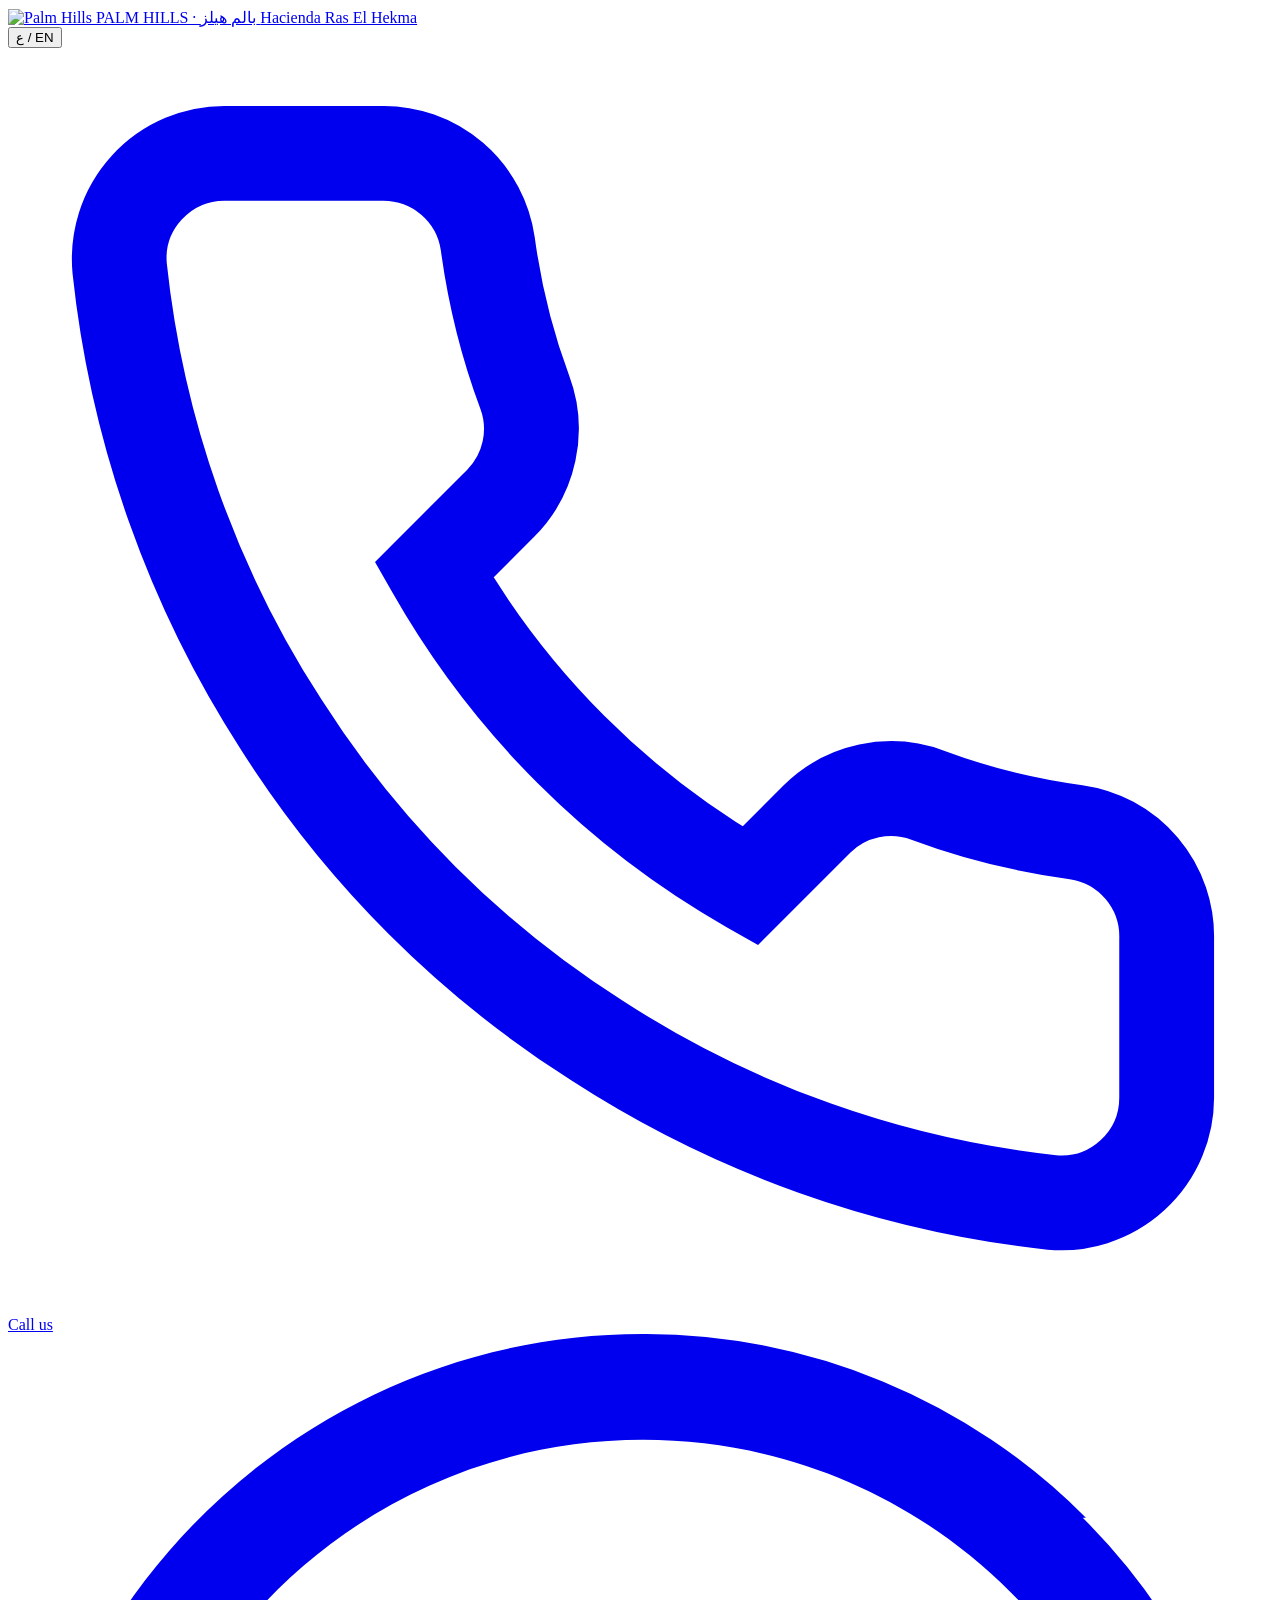
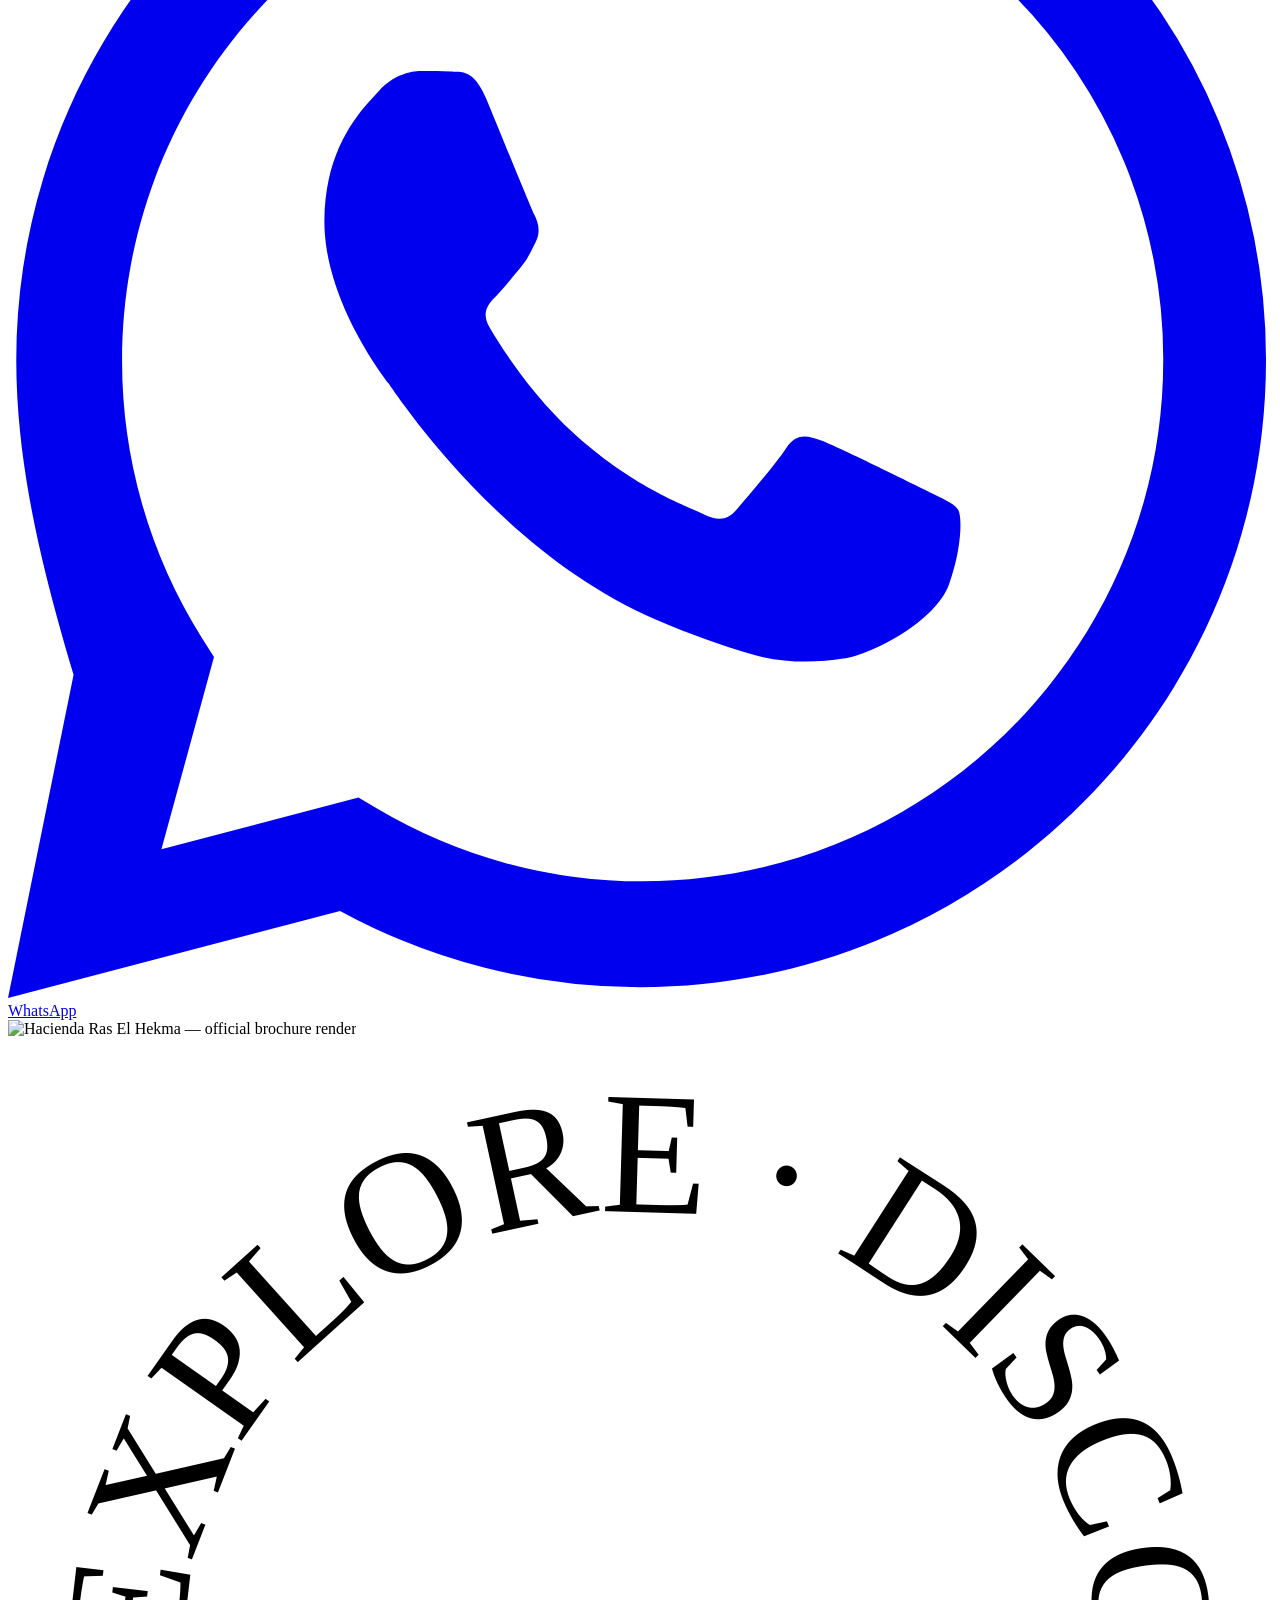
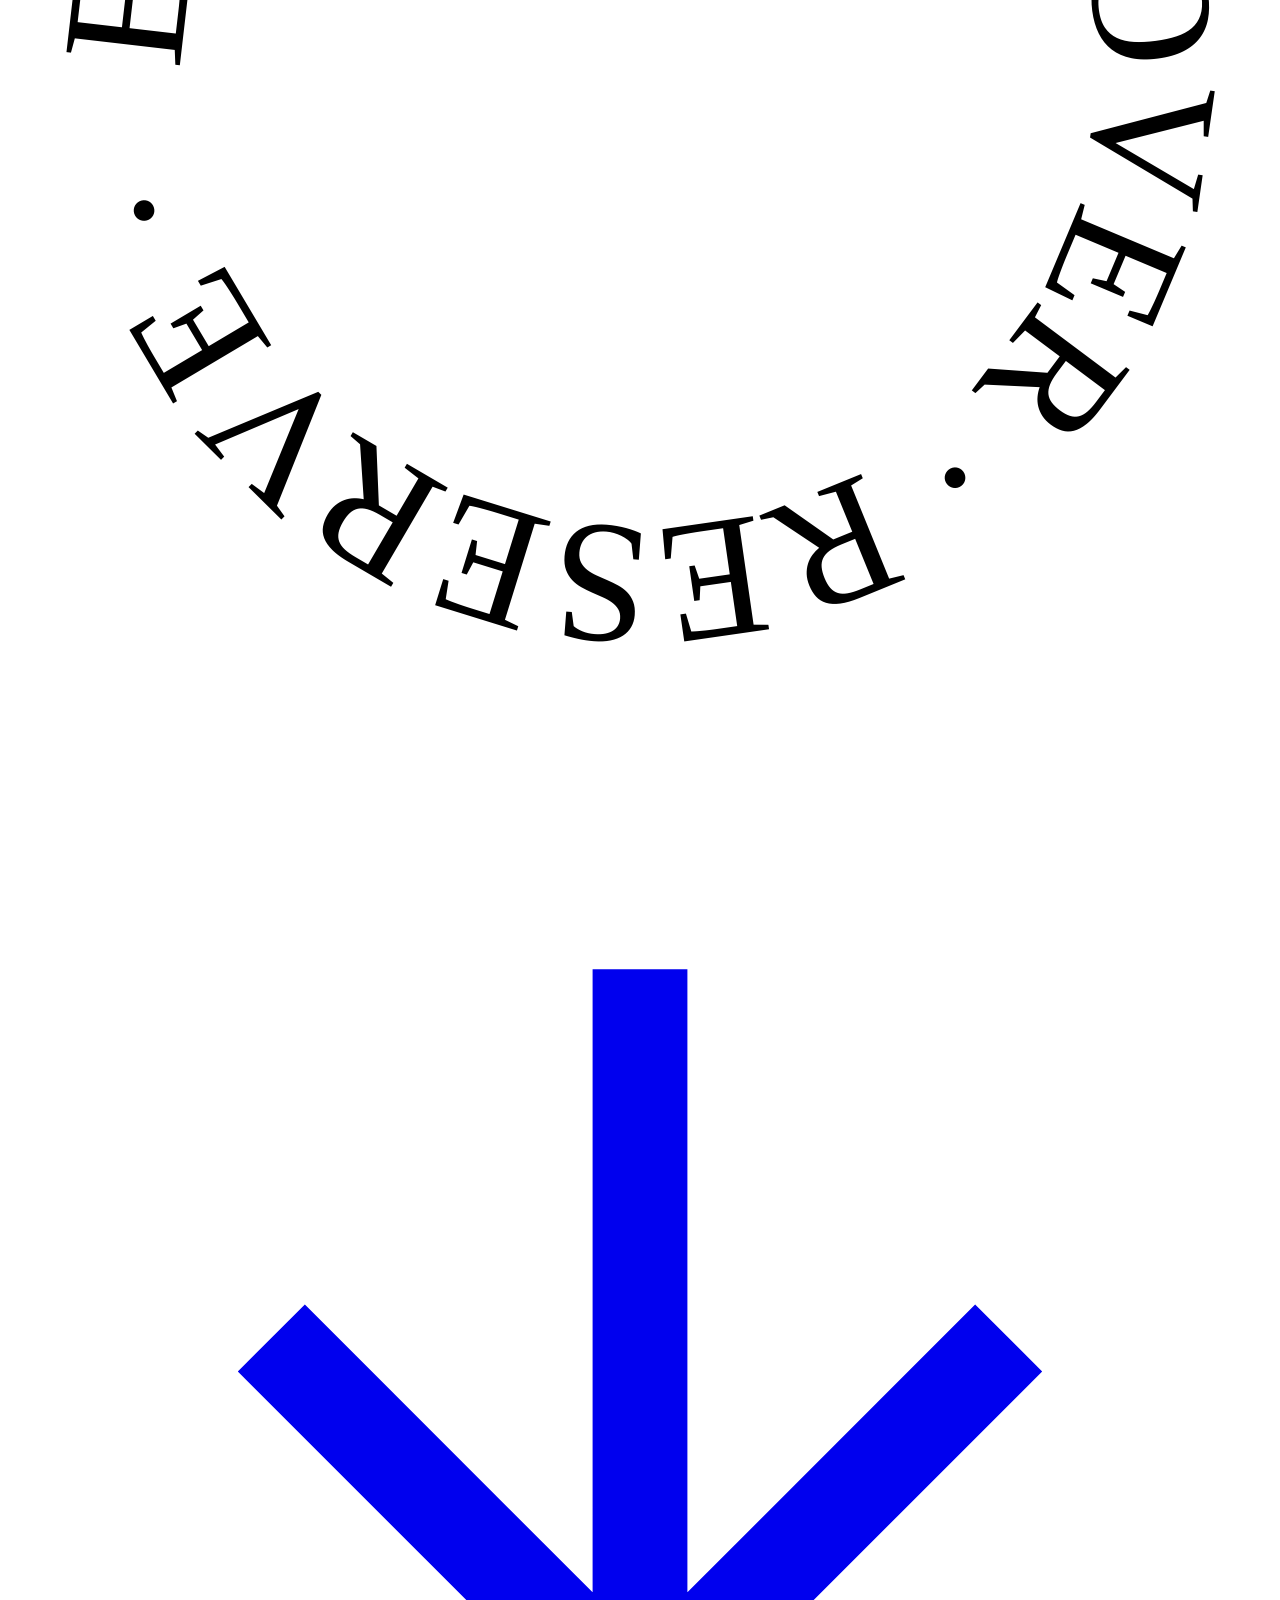
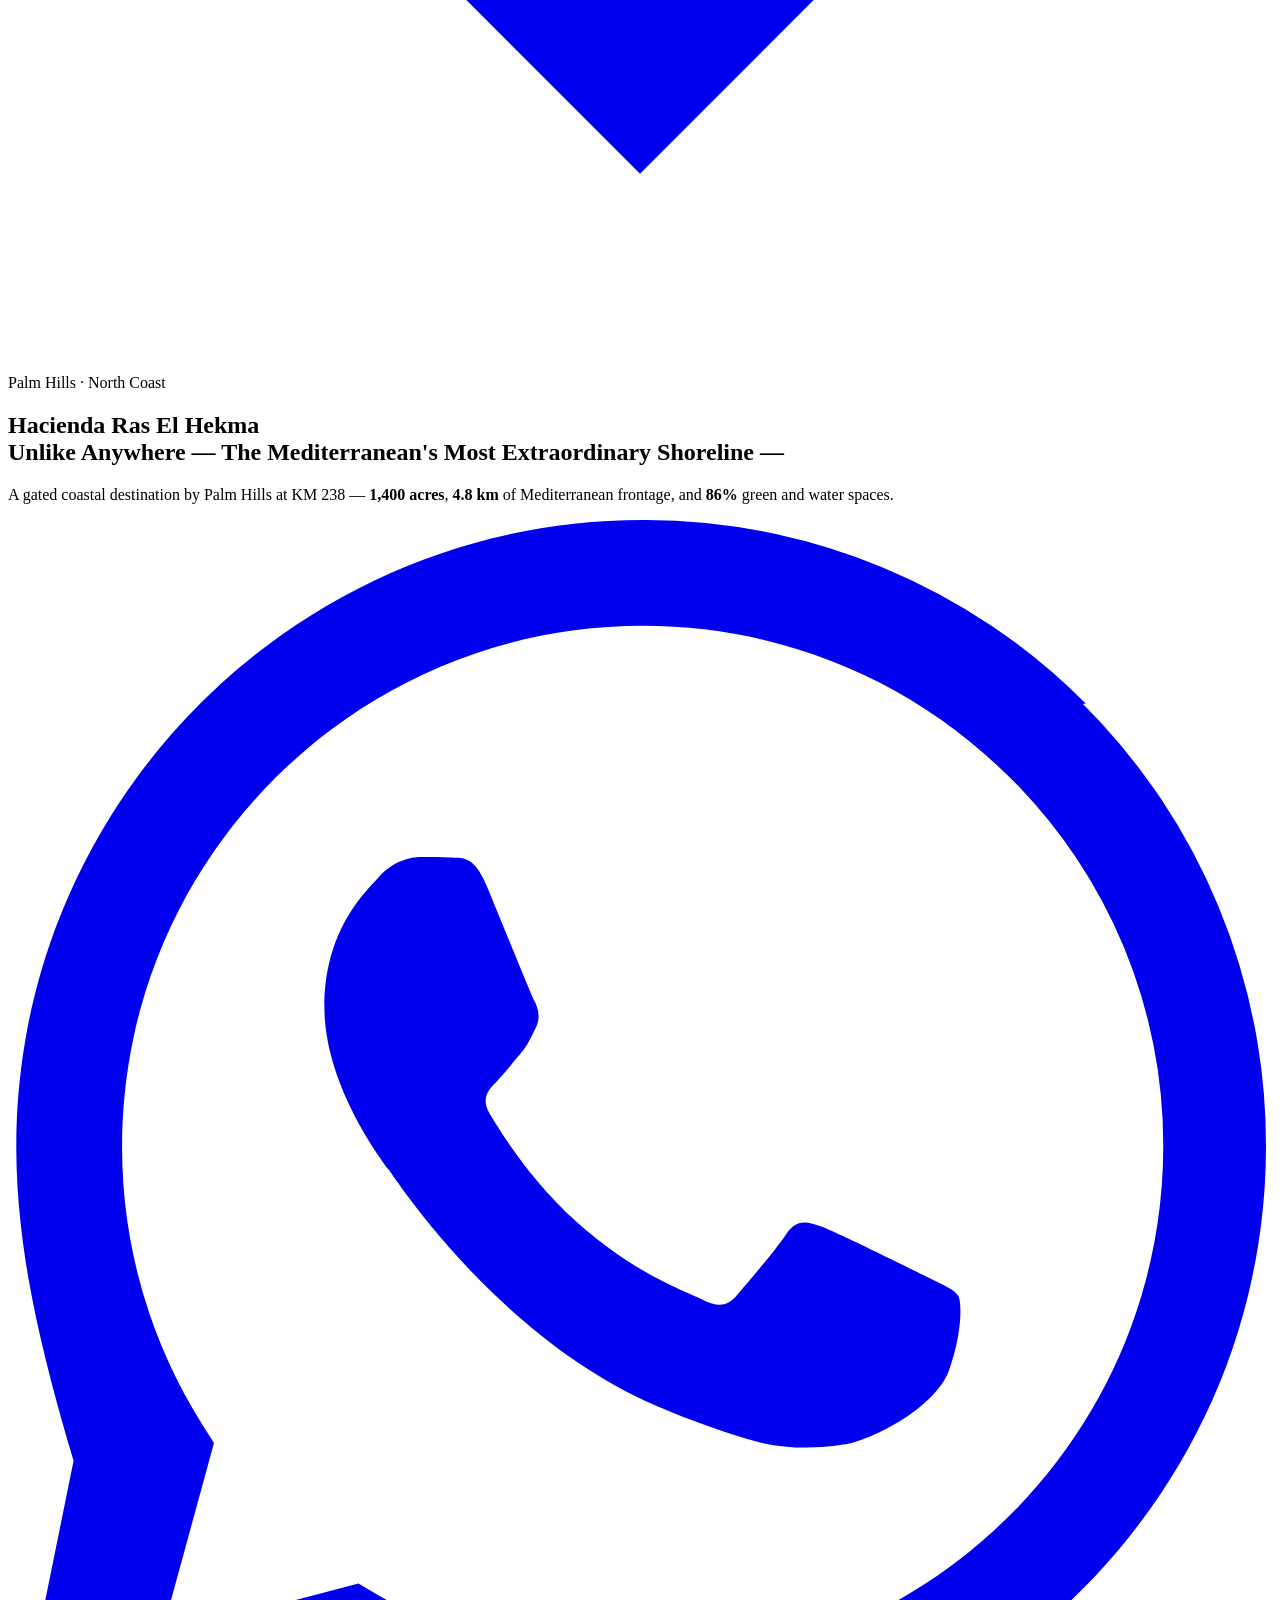
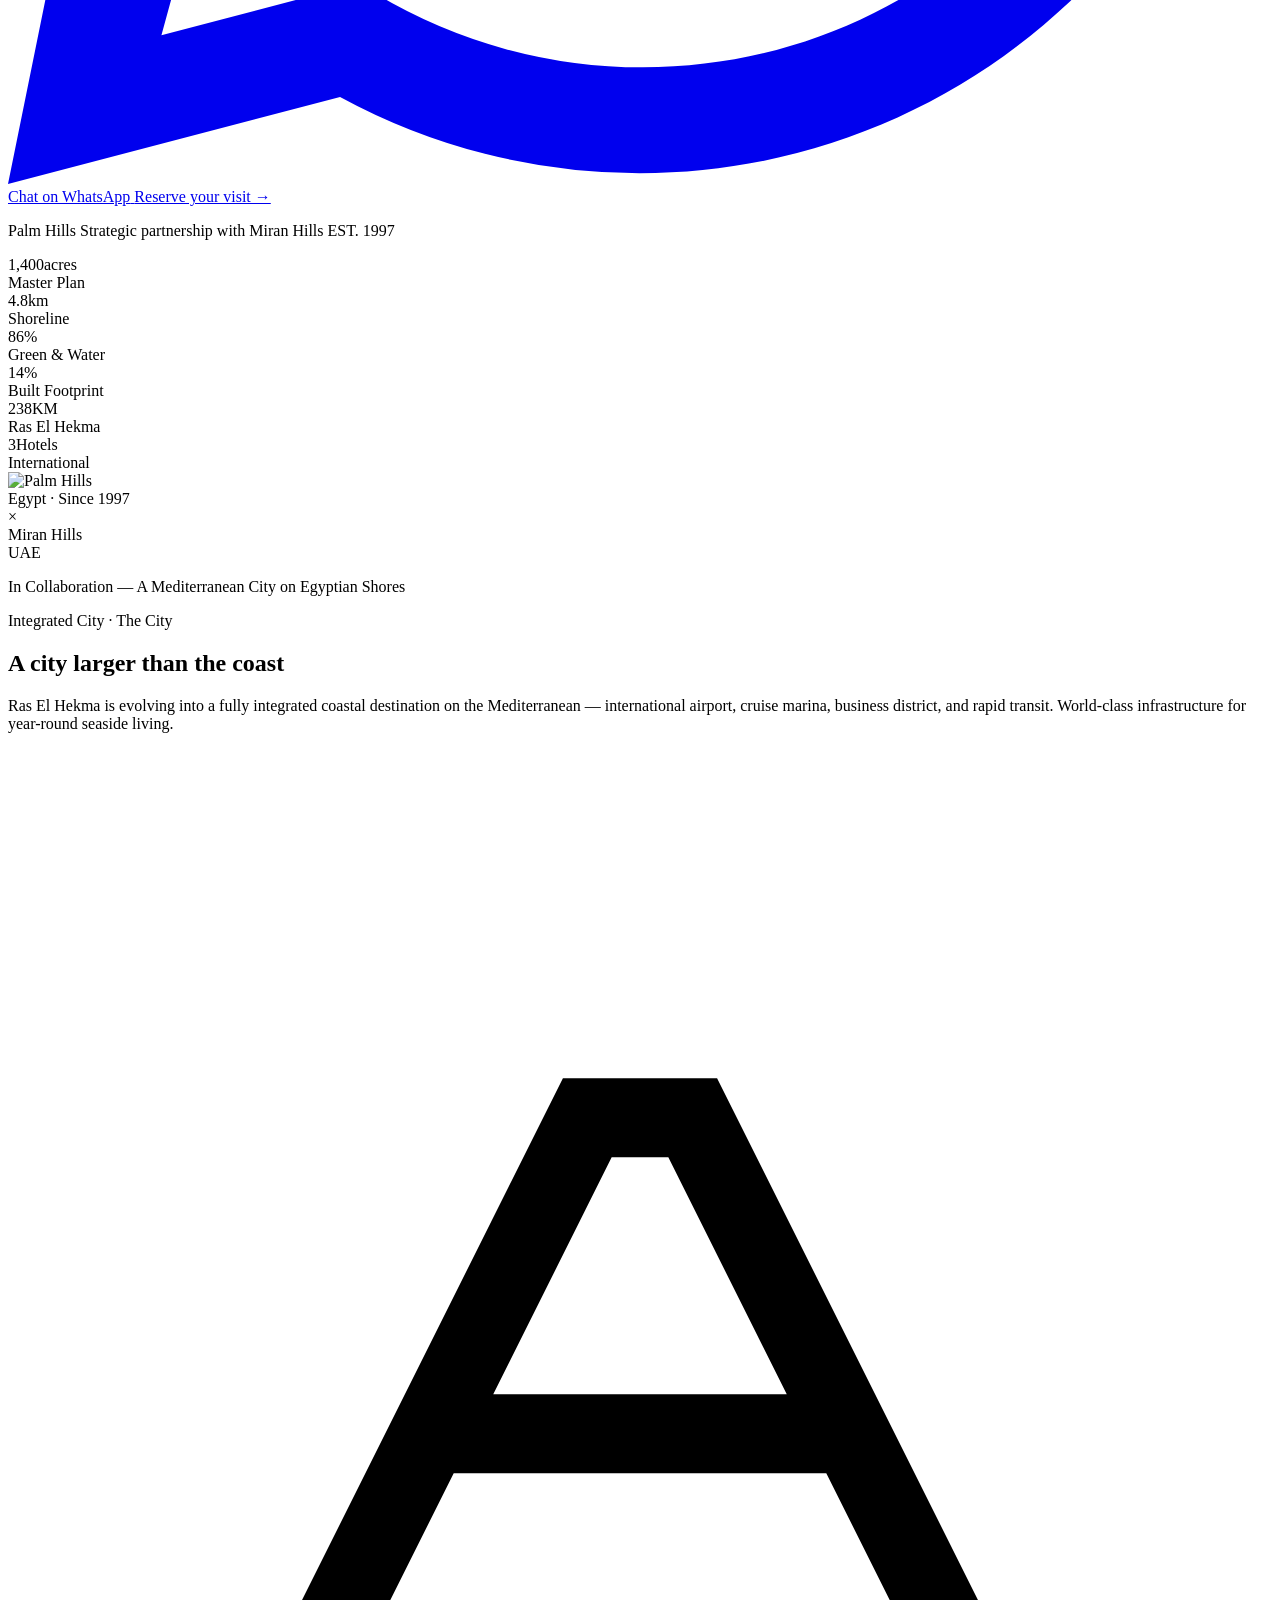
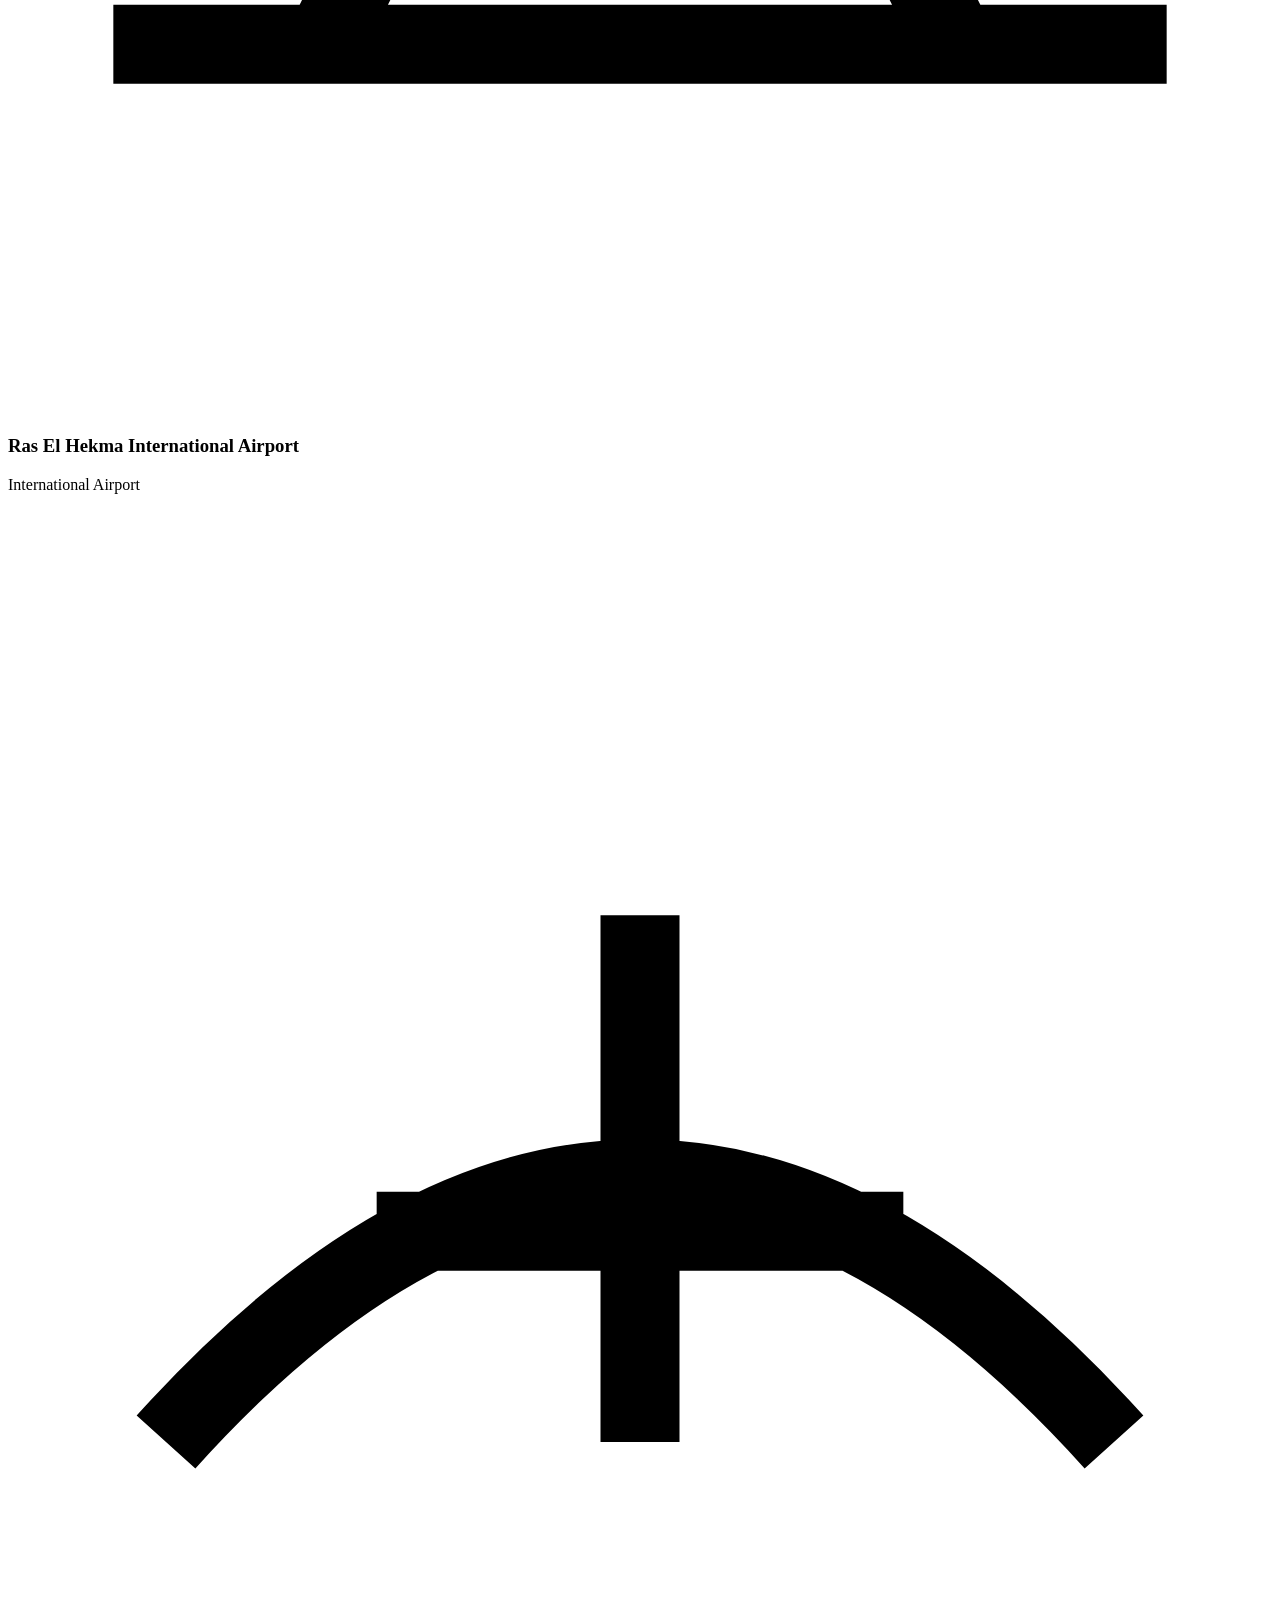
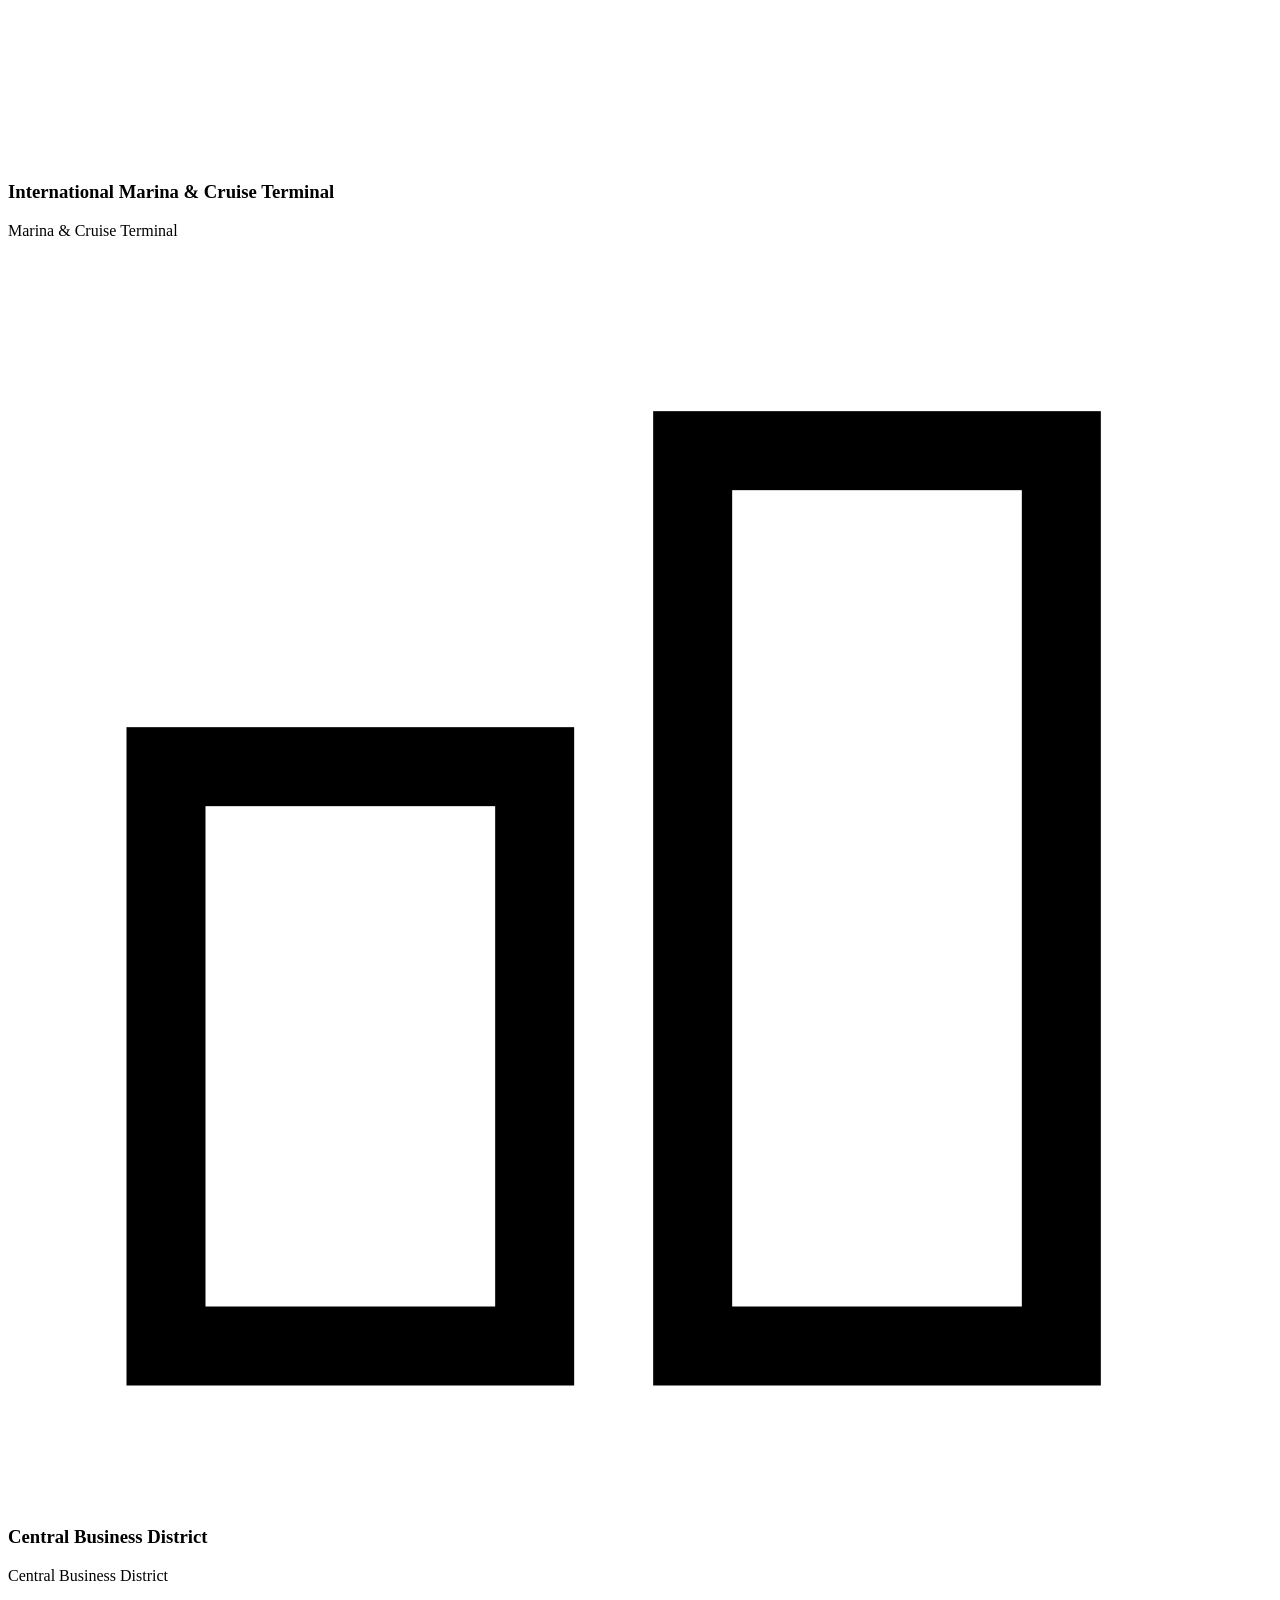
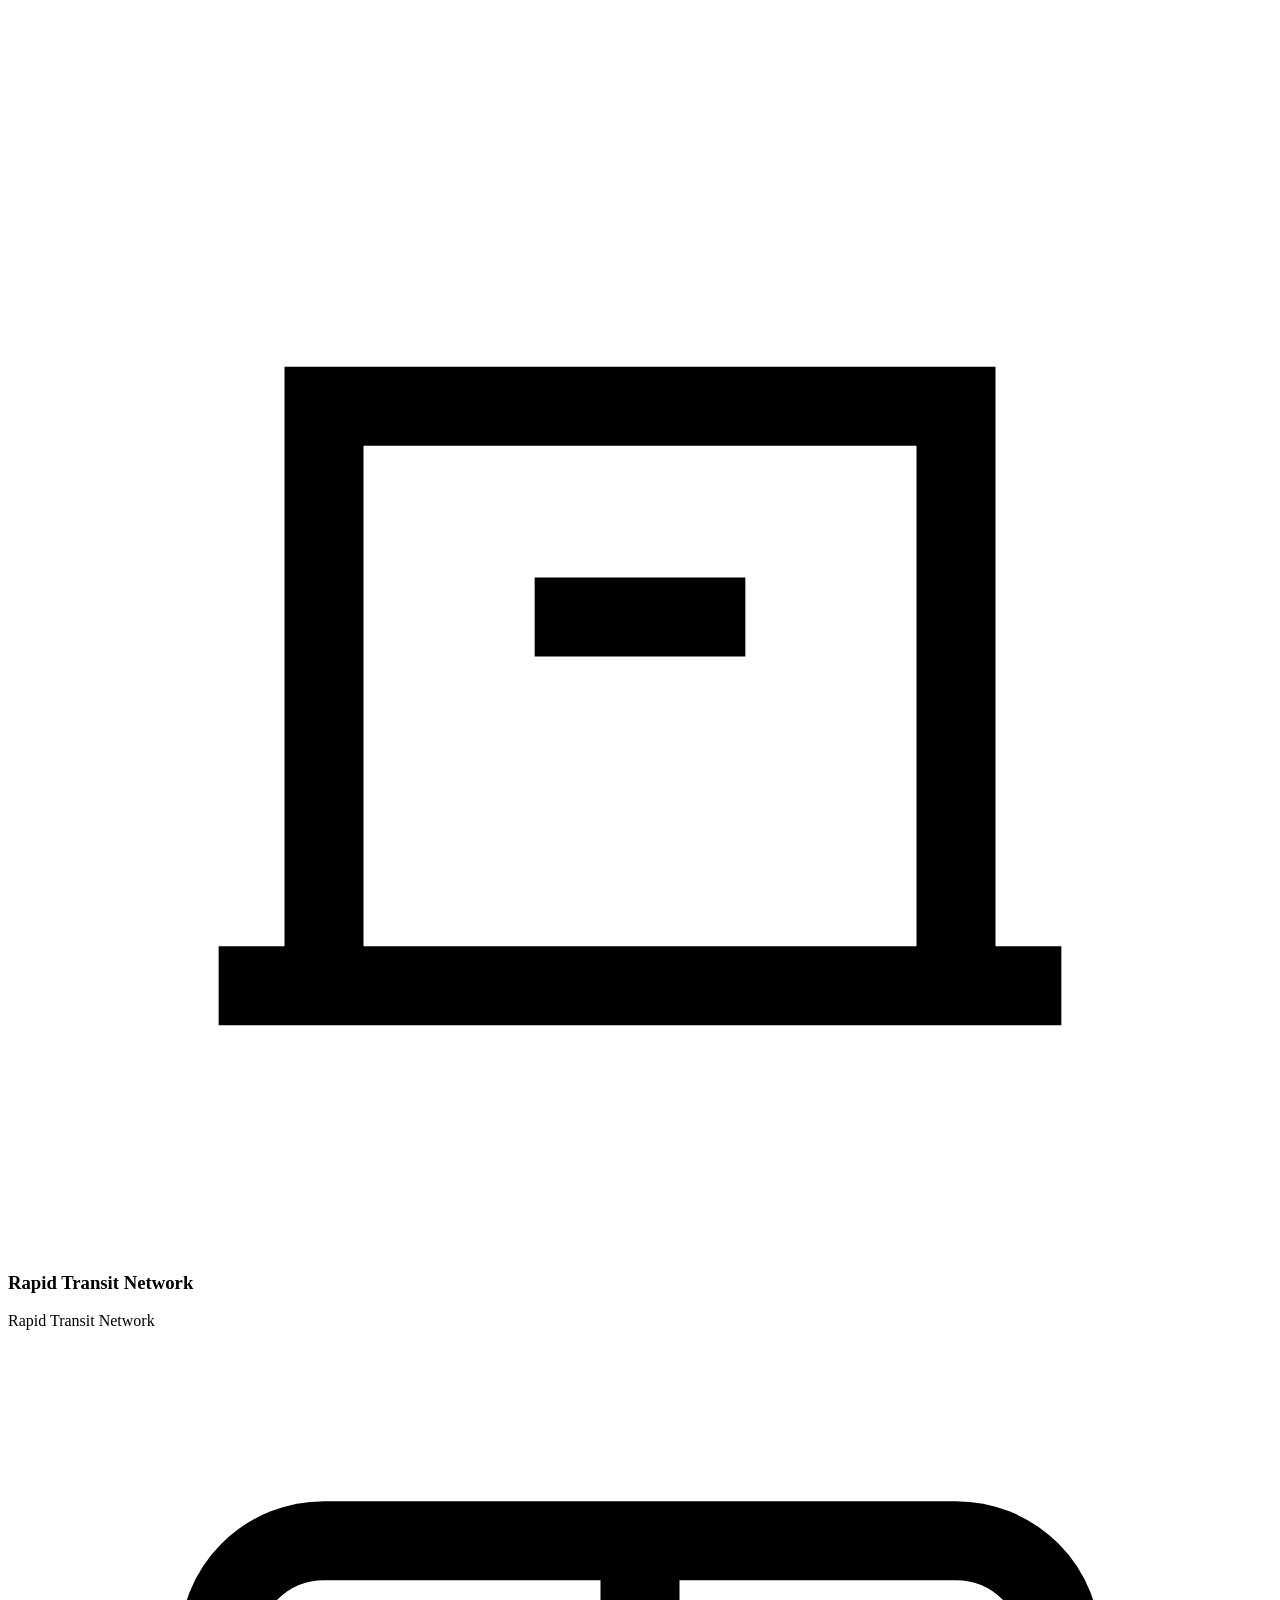
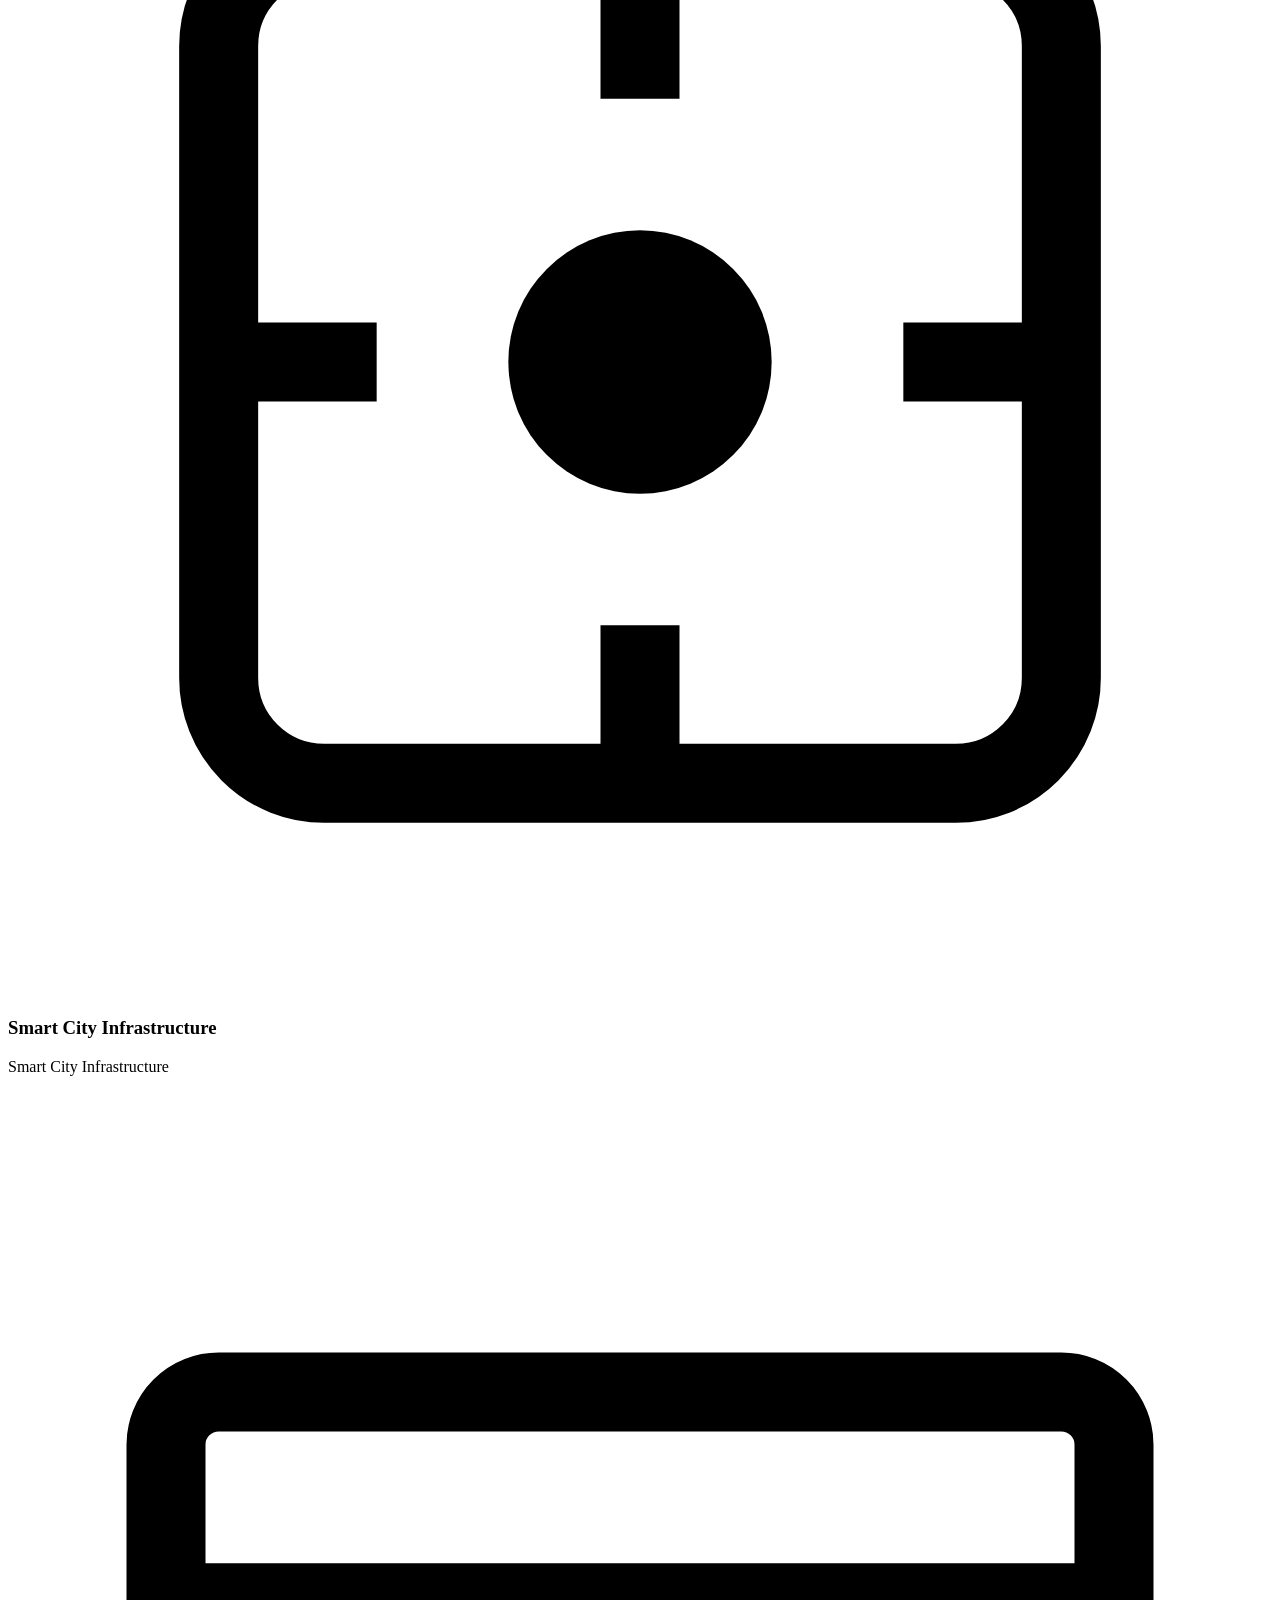
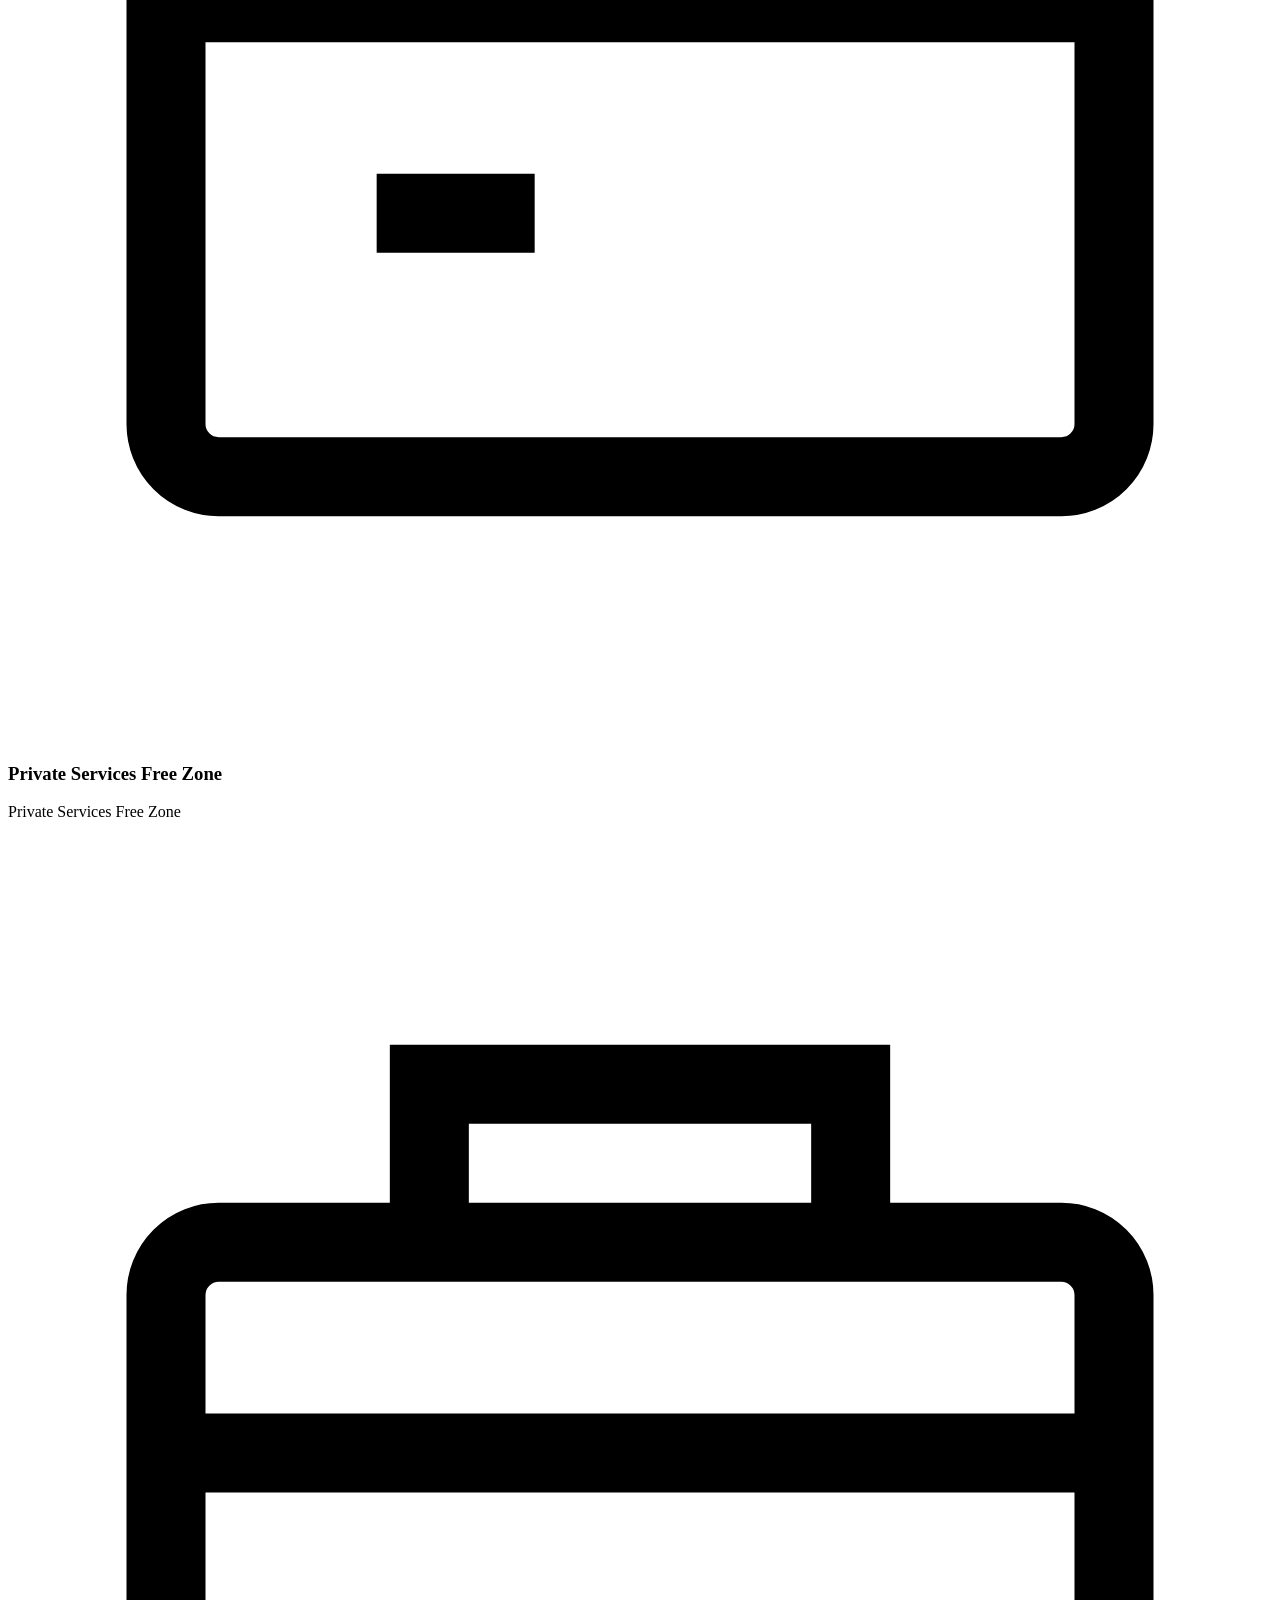
==== commit 92c24e10: "Update README and codebase for client launch preparations, including placeholder domains, updated co" ====
--- a/public/prototype/en/index.html
+++ b/public/prototype/en/index.html
@@ -4,6 +4,7 @@
 <meta charset="utf-8" />
 <meta name="viewport" content="width=device-width, initial-scale=1, viewport-fit=cover" />
 
+<!-- CLIENT: replace Google Ads tag before launch -->
 <!-- Google tag (gtag.js) -->
 <script async src="https://www.googletagmanager.com/gtag/js?id=AW-17012763903"></script>
 <script>
@@ -13,15 +14,16 @@
   gtag('config', 'AW-17012763903');
 </script>
 
-<title>Hacienda Ras El Hekma — Unlike Anywhere</title>
-<meta name="description" content="Hacienda Ras El Hekma — Palm Hills' first gated coastal city at KM 238. 1,400 acres, 4.8 km shoreline, 86% green and water spaces." />
+<title>Hacienda Ras El Hekma — A Shoreline Like No Other</title>
+<meta name="description" content="Hacienda Ras El Hekma — a gated coastal destination by Palm Hills at KM 238. 1,400 acres, 4.8 km shoreline, 86% green and water spaces." />
 
 <link rel="preconnect" href="https://fonts.googleapis.com" />
 <link rel="preconnect" href="https://fonts.gstatic.com" crossorigin />
-<link rel="stylesheet" href="https://fonts.googleapis.com/css2?family=Tajawal:wght@400;500;700;800;900&family=Cormorant+Garamond:ital,wght@0,400;0,500;0,600;1,400;1,500&family=JetBrains+Mono:wght@400;500;600&display=swap" />
+<link rel="stylesheet" href="https://fonts.googleapis.com/css2?family=Cairo:wght@400;500;600;700;800;900&family=EB+Garamond:ital,wght@0,400;0,500;0,600;1,400;1,500&family=JetBrains+Mono:wght@400;500;600&display=swap" />
 
 <link rel="stylesheet" href="/prototype/styles.css" />
 
+<!-- CLIENT: replace Clarity project ID before launch -->
 <script type="text/javascript">
 (function(c,l,a,r,i,t,y){
     c[a]=c[a]||function(){(c[a].q=c[a].q||[]).push(arguments)};
@@ -54,7 +56,7 @@
         <span class="active">EN</span>
       </button>
 
-      <a class="btn btn-call" href="tel:+201156004243" data-tel data-cta-call="call_header" aria-label="Call us">
+      <a class="btn btn-call" href="tel:+201008900076" data-tel data-cta-call="call_header" aria-label="Call us">
         <svg class="icon" viewBox="0 0 24 24" fill="none" stroke="currentColor" stroke-width="1.8" aria-hidden="true">
           <path d="M22 16.92v3a2 2 0 0 1-2.18 2 19.79 19.79 0 0 1-8.63-3.07 19.5 19.5 0 0 1-6-6 19.79 19.79 0 0 1-3.07-8.67A2 2 0 0 1 4.11 2h3a2 2 0 0 1 2 1.72c.13.96.36 1.9.7 2.81a2 2 0 0 1-.45 2.11L8.09 9.91a16 16 0 0 0 6 6l1.27-1.27a2 2 0 0 1 2.11-.45c.91.34 1.85.57 2.81.7A2 2 0 0 1 22 16.92z"/>
         </svg>
@@ -94,29 +96,29 @@
   </a>
 
   <div class="wrap hero-inner">
-    <span class="eyebrow hero-eyebrow">Palm Hills · The Mediterranean</span>
+    <span class="eyebrow hero-eyebrow">Palm Hills · North Coast</span>
     <h1 class="h1 hero-h1">
       <span class="serif">Hacienda</span> <span>Ras El Hekma</span><br>
       <span class="accent">Unlike</span> <span class="stroke" style="-webkit-text-stroke-color: var(--bone)">Anywhere</span>
       <span class="serif-tag">— The Mediterranean's Most Extraordinary Shoreline —</span>
     </h1>
     <p class="hero-value">
-      Palm Hills' first gated coastal city at KM 238 — <strong>1,400 acres</strong>,
-      <strong>4.8 km</strong> of Mediterranean shoreline, and <strong>86%</strong> green and water spaces.
+      A gated coastal destination by Palm Hills at KM 238 — <strong>1,400 acres</strong>,
+      <strong>4.8 km</strong> of Mediterranean frontage, and <strong>86%</strong> green and water spaces.
     </p>
     <div class="hero-ctas">
       <a class="btn btn-wa btn-lg" href="#" data-wa="default" data-cta="whatsapp_hero">
         <svg class="icon" viewBox="0 0 24 24" fill="currentColor" aria-hidden="true"><path d="M17.472 14.382c-.297-.149-1.758-.867-2.03-.967-.273-.099-.471-.148-.67.15-.197.297-.767.966-.94 1.164-.173.199-.347.223-.644.075-.297-.15-1.255-.463-2.39-1.475-.883-.788-1.48-1.761-1.653-2.059-.173-.297-.018-.458.13-.606.134-.133.298-.347.446-.52.149-.174.198-.298.298-.497.099-.198.05-.371-.025-.52-.075-.149-.669-1.612-.916-2.207-.242-.579-.487-.5-.669-.51-.173-.008-.371-.01-.57-.01-.198 0-.52.074-.792.372-.272.297-1.04 1.016-1.04 2.479 0 1.462 1.065 2.875 1.213 3.074.149.198 2.096 3.2 5.077 4.487.709.306 1.262.489 1.694.625.712.227 1.36.195 1.871.118.571-.085 1.758-.719 2.006-1.413.248-.694.248-1.289.173-1.413-.074-.124-.272-.198-.57-.347m-5.421 7.403h-.004a9.87 9.87 0 0 1-5.031-1.378l-.361-.214-3.741.982.998-3.648-.235-.374a9.86 9.86 0 0 1-1.51-5.26c.001-5.45 4.436-9.884 9.888-9.884 2.64 0 5.122 1.03 6.988 2.898a9.825 9.825 0 0 1 2.893 6.994c-.003 5.45-4.435 9.884-9.881 9.884m8.413-18.297A11.815 11.815 0 0 0 12.05 0C5.495 0 .16 5.335.157 11.892c0 2.096.547 4.142 1.088 5.972L0 24l6.305-1.654a11.882 11.882 0 0 0 5.683 1.448h.005c6.554 0 11.89-5.335 11.893-11.893a11.821 11.821 0 0 0-3.48-8.413Z"/></svg>
-        <span>WhatsApp now</span>
+        <span>Chat on WhatsApp</span>
       </a>
       <a class="btn btn-outline-light btn-lg" href="#lead" data-cta="form_scroll_hero">
-        Book a viewing →
+        Reserve your visit →
       </a>
     </div>
     <p class="hero-trust">
       <span>Palm Hills</span>
       <span class="dot"></span>
-      <span>In partnership with Miran Hills</span>
+      <span>Strategic partnership with Miran Hills</span>
       <span class="dot"></span>
       <span dir="ltr">EST. 1997</span>
     </p>
@@ -181,11 +183,11 @@
 <section class="section bone" id="ecosystem">
   <div class="wrap">
     <div class="section-head fade-in">
-      <span class="eyebrow">The Ecosystem · The City</span>
-      <h2 class="h2">A city <span class="accent serif">beyond</span> the coast</h2>
+      <span class="eyebrow">Integrated City · The City</span>
+      <h2 class="h2">A city <span class="accent serif">larger than</span> the coast</h2>
       <p class="lede">
-        Ras El Hekma is becoming a fully integrated Mediterranean destination — international airport,
-        cruise marina, business district, and rapid transit. World-class infrastructure for year-round coastal living.
+        Ras El Hekma is evolving into a fully integrated coastal destination on the Mediterranean — international airport,
+        cruise marina, business district, and rapid transit. World-class infrastructure for year-round seaside living.
       </p>
     </div>
 
@@ -303,13 +305,13 @@
   <div class="wrap">
     <div class="units-intro fade-in">
       <div>
-        <span class="eyebrow">Residential Collection · Residences</span>
-        <h2 class="h2" style="margin-top:18px">Choose your <span class="accent serif">residence</span></h2>
-        <p class="units-kicker">Only <strong>5%</strong> down payment — from <strong>550K</strong> EGP down</p>
+        <span class="eyebrow">Home Collection · Residences</span>
+        <h2 class="h2" style="margin-top:18px">Select your <span class="accent serif">ideal home</span></h2>
+        <p class="units-kicker">Down payment from <strong>5%</strong> — starting at <strong>550K</strong> EGP</p>
       </div>
       <p class="lede">
-        From ultraluxury villas to branded residences — every unit is fully finished with AC.
-        Prices are indicative pending official launch confirmation.
+        From ultraluxury villas to branded residences — every unit is fully finished with AC included.
+        Prices are indicative until official launch confirmation.
       </p>
     </div>
 
@@ -424,7 +426,7 @@
   <div class="wrap">
     <div class="section-head fade-in">
       <span class="eyebrow">Payment Plans · Payment</span>
-      <h2 class="h2"><span class="accent serif">Flexible</span> payment — up to 10 years</h2>
+      <h2 class="h2"><span class="accent serif">Flexible</span> payment plan — up to 10 years</h2>
     </div>
 
     <div class="payment-grid fade-in">
@@ -455,11 +457,11 @@
 <section class="section bone" id="gallery">
   <div class="wrap">
     <div class="section-head fade-in">
-      <span class="eyebrow">Gallery · The Place</span>
+      <span class="eyebrow">Visual Tour · The Place</span>
       <h2 class="h2">From the <span class="serif accent">shore</span> to The Core</h2>
       <p class="lede">
-        An integrated master plan — 4.8 km beach, parks and green corridors, The Core for retail and dining,
-        and Palm Hills Sporting Club.
+        An integrated master plan — 4.8 km of seafront, parks and green corridors, The Core for retail and dining,
+        and Palm Hills Sporting Club for sports and wellness.
       </p>
     </div>
 
@@ -499,7 +501,7 @@
     <div class="divider-line"></div>
 
     <div class="section-head fade-in" style="margin-bottom: 28px">
-      <span class="eyebrow">Hacienda Series · Legacy</span>
+      <span class="eyebrow">Hacienda Portfolio · Portfolio</span>
       <h2 class="h2" style="font-size: clamp(26px, 3vw, 38px)">Seven destinations on the <span class="accent serif">North Coast</span></h2>
     </div>
 
@@ -543,11 +545,11 @@
         <img src="/hacienda/brochure/cover.webp" alt="Palm Hills — Unlike Anywhere" loading="lazy" />
       </div>
       <div>
-        <span class="eyebrow">Developer · Developer</span>
+        <span class="eyebrow">Real Estate Developer · Developer</span>
         <h2 class="h2" style="margin-top:16px">A <span class="accent serif">trusted</span> developer since 1997</h2>
         <p class="lede" style="margin-top:18px">
-          Palm Hills Developments — one of Egypt's largest developers, with 25+ years of delivery
-          and 8 North Coast projects. The partnership with UAE-based Miran Hills adds global luxury expertise.
+          Palm Hills Developments — among Egypt's largest developers, with a track record spanning 25+ years
+          and 8 North Coast projects. The partnership with UAE-based Miran Hills brings global luxury expertise.
         </p>
 
         <div class="trust-stats">
@@ -580,10 +582,10 @@
   <div class="wrap">
     <div class="lead-grid">
       <div class="lead-left fade-in">
-        <span class="eyebrow">Register interest · Reserve</span>
-        <h2 class="h2" style="margin-top:18px">Leave your <span class="accent serif">details</span></h2>
+        <span class="eyebrow">Get in touch · Contact</span>
+        <h2 class="h2" style="margin-top:18px">Share your <span class="accent serif">details</span></h2>
         <p class="lede" style="margin-top:18px">
-          Our sales team will reply within minutes — or continue on WhatsApp for a faster response.
+          Our sales team will reply within minutes — or continue on WhatsApp for a quicker response.
         </p>
 
         <p class="lead-trust-line">
@@ -598,7 +600,7 @@
               <svg class="icon" viewBox="0 0 24 24" fill="currentColor" aria-hidden="true"><path d="M17.472 14.382c-.297-.149-1.758-.867-2.03-.967-.273-.099-.471-.148-.67.15-.197.297-.767.966-.94 1.164-.173.199-.347.223-.644.075-.297-.15-1.255-.463-2.39-1.475-.883-.788-1.48-1.761-1.653-2.059-.173-.297-.018-.458.13-.606.134-.133.298-.347.446-.52.149-.174.198-.298.298-.497.099-.198.05-.371-.025-.52-.075-.149-.669-1.612-.916-2.207-.242-.579-.487-.5-.669-.51-.173-.008-.371-.01-.57-.01-.198 0-.52.074-.792.372-.272.297-1.04 1.016-1.04 2.479 0 1.462 1.065 2.875 1.213 3.074.149.198 2.096 3.2 5.077 4.487.709.306 1.262.489 1.694.625.712.227 1.36.195 1.871.118.571-.085 1.758-.719 2.006-1.413.248-.694.248-1.289.173-1.413-.074-.124-.272-.198-.57-.347m-5.421 7.403h-.004a9.87 9.87 0 0 1-5.031-1.378l-.361-.214-3.741.982.998-3.648-.235-.374a9.86 9.86 0 0 1-1.51-5.26c.001-5.45 4.436-9.884 9.888-9.884 2.64 0 5.122 1.03 6.988 2.898a9.825 9.825 0 0 1 2.893 6.994c-.003 5.45-4.435 9.884-9.881 9.884m8.413-18.297A11.815 11.815 0 0 0 12.05 0C5.495 0 .16 5.335.157 11.892c0 2.096.547 4.142 1.088 5.972L0 24l6.305-1.654a11.882 11.882 0 0 0 5.683 1.448h.005c6.554 0 11.89-5.335 11.893-11.893a11.821 11.821 0 0 0-3.48-8.413Z"/></svg>
               <span>WhatsApp</span>
             </a>
-            <a class="btn btn-outline-light" href="tel:+201156004243" data-tel data-cta-call="call_lead_section" aria-label="Call us">
+            <a class="btn btn-outline-light" href="tel:+201008900076" data-tel data-cta-call="call_lead_section" aria-label="Call us">
               <svg class="icon" viewBox="0 0 24 24" fill="none" stroke="currentColor" stroke-width="1.8" aria-hidden="true">
                 <path d="M22 16.92v3a2 2 0 0 1-2.18 2 19.79 19.79 0 0 1-8.63-3.07 19.5 19.5 0 0 1-6-6 19.79 19.79 0 0 1-3.07-8.67A2 2 0 0 1 4.11 2h3a2 2 0 0 1 2 1.72c.13.96.36 1.9.7 2.81a2 2 0 0 1-.45 2.11L8.09 9.91a16 16 0 0 0 6 6l1.27-1.27a2 2 0 0 1 2.11-.45c.91.34 1.85.57 2.81.7A2 2 0 0 1 22 16.92z"/>
               </svg>
@@ -691,22 +693,22 @@
           Sales offices
         </p>
         <div class="footer-offices">
-          <a class="office" href="tel:+201156004243" data-tel data-cta-call="call_october">
+          <a class="office" href="tel:+201008900076" data-tel data-cta-call="call_october">
             <span class="office-area">October · Palm Central</span>
             <span class="office-phone">Call us</span>
             <span class="office-phone-2">Palm Hills October</span>
           </a>
-          <a class="office" href="tel:+201156004243" data-tel data-cta-call="call_alex">
+          <a class="office" href="tel:+201008900076" data-tel data-cta-call="call_alex">
             <span class="office-area">Alexandria</span>
             <span class="office-phone">Call us</span>
             <span class="office-phone-2">30 Patrice Lumumba</span>
           </a>
-          <a class="office" href="tel:+201156004243" data-tel data-cta-call="call_zamalek">
+          <a class="office" href="tel:+201008900076" data-tel data-cta-call="call_zamalek">
             <span class="office-area">Zamalek</span>
             <span class="office-phone">Call us</span>
             <span class="office-phone-2">1 El Kamel Mohamed St.</span>
           </a>
-          <a class="office" href="tel:+201156004243" data-tel data-cta-call="call_5thsettlement">
+          <a class="office" href="tel:+201008900076" data-tel data-cta-call="call_5thsettlement">
             <span class="office-area">Fifth Settlement</span>
             <span class="office-phone">Call us</span>
             <span class="office-phone-2">Namaa #75, Road 90</span>
@@ -734,7 +736,7 @@
 
 <nav class="sticky-mobile" aria-label="Mobile CTA">
   <div class="row">
-    <a class="call" href="tel:+201156004243" data-tel data-cta-call="call_sticky" aria-label="Call us">
+    <a class="call" href="tel:+201008900076" data-tel data-cta-call="call_sticky" aria-label="Call us">
       <svg class="icon" viewBox="0 0 24 24" fill="none" stroke="currentColor" stroke-width="1.8" aria-hidden="true">
         <path d="M22 16.92v3a2 2 0 0 1-2.18 2 19.79 19.79 0 0 1-8.63-3.07 19.5 19.5 0 0 1-6-6 19.79 19.79 0 0 1-3.07-8.67A2 2 0 0 1 4.11 2h3a2 2 0 0 1 2 1.72c.13.96.36 1.9.7 2.81a2 2 0 0 1-.45 2.11L8.09 9.91a16 16 0 0 0 6 6l1.27-1.27a2 2 0 0 1 2.11-.45c.91.34 1.85.57 2.81.7A2 2 0 0 1 22 16.92z"/>
       </svg>
@@ -759,10 +761,10 @@
 
     <div class="lead-popup-grid">
       <div class="lead-popup-copy">
-        <span class="eyebrow popup-eyebrow">Limited opportunity · Master Plan</span>
+        <span class="eyebrow popup-eyebrow">Exclusive offer · Master Plan</span>
         <h2 class="h2 popup-title" id="popup-title">Reserve your <span class="accent serif">spot</span> on the master plan</h2>
         <p class="popup-lede">
-          Register now and get a <strong>priority allocation guarantee</strong> on the Hacienda Ras El Hekma master plan —
+          Register now and get <strong>priority allocation</strong> on the Hacienda Ras El Hekma master plan —
           before premium locations fill up.
         </p>
         <ul class="popup-perks">
@@ -770,7 +772,7 @@
           <li><span class="perk-icon" aria-hidden="true">✓</span> Only <strong>5%</strong> down — from <strong>550K</strong> EGP</li>
           <li><span class="perk-icon" aria-hidden="true">✓</span> Sales team replies within minutes</li>
         </ul>
-        <p class="popup-urgency">Premium master plan locations are limited — don't miss your chance</p>
+        <p class="popup-urgency">Premium master plan locations are limited — don't miss out</p>
       </div>
 
       <div class="lead-popup-form-wrap">
@@ -818,7 +820,7 @@
           </button>
 
           <div class="popup-wa-hurry">
-            <p class="popup-wa-hurry-text">Need details fast? Message us on WhatsApp</p>
+            <p class="popup-wa-hurry-text">Need details fast? Chat with us on WhatsApp</p>
             <a class="btn btn-wa btn-lg btn-block" href="#" data-wa="default" data-cta="whatsapp_popup_hurry">
               <svg class="icon" viewBox="0 0 24 24" fill="currentColor" aria-hidden="true"><path d="M17.472 14.382c-.297-.149-1.758-.867-2.03-.967-.273-.099-.471-.148-.67.15-.197.297-.767.966-.94 1.164-.173.199-.347.223-.644.075-.297-.15-1.255-.463-2.39-1.475-.883-.788-1.48-1.761-1.653-2.059-.173-.297-.018-.458.13-.606.134-.133.298-.347.446-.52.149-.174.198-.298.298-.497.099-.198.05-.371-.025-.52-.075-.149-.669-1.612-.916-2.207-.242-.579-.487-.5-.669-.51-.173-.008-.371-.01-.57-.01-.198 0-.52.074-.792.372-.272.297-1.04 1.016-1.04 2.479 0 1.462 1.065 2.875 1.213 3.074.149.198 2.096 3.2 5.077 4.487.709.306 1.262.489 1.694.625.712.227 1.36.195 1.871.118.571-.085 1.758-.719 2.006-1.413.248-.694.248-1.289.173-1.413-.074-.124-.272-.198-.57-.347m-5.421 7.403h-.004a9.87 9.87 0 0 1-5.031-1.378l-.361-.214-3.741.982.998-3.648-.235-.374a9.86 9.86 0 0 1-1.51-5.26c.001-5.45 4.436-9.884 9.888-9.884 2.64 0 5.122 1.03 6.988 2.898a9.825 9.825 0 0 1 2.893 6.994c-.003 5.45-4.435 9.884-9.881 9.884m8.413-18.297A11.815 11.815 0 0 0 12.05 0C5.495 0 .16 5.335.157 11.892c0 2.096.547 4.142 1.088 5.972L0 24l6.305-1.654a11.882 11.882 0 0 0 5.683 1.448h.005c6.554 0 11.89-5.335 11.893-11.893a11.821 11.821 0 0 0-3.48-8.413Z"/></svg>
               <span>WhatsApp</span>
@@ -830,7 +832,7 @@
 
         <div class="popup-submitted" id="popup-lead-success" hidden>
           <div class="success-mark" aria-hidden="true">✓</div>
-          <p class="popup-submitted-title">Interest registered</p>
+          <p class="popup-submitted-title">Your interest is registered</p>
           <p class="popup-submitted-text">Our team will contact you soon to confirm your master plan location.</p>
         </div>
       </div>
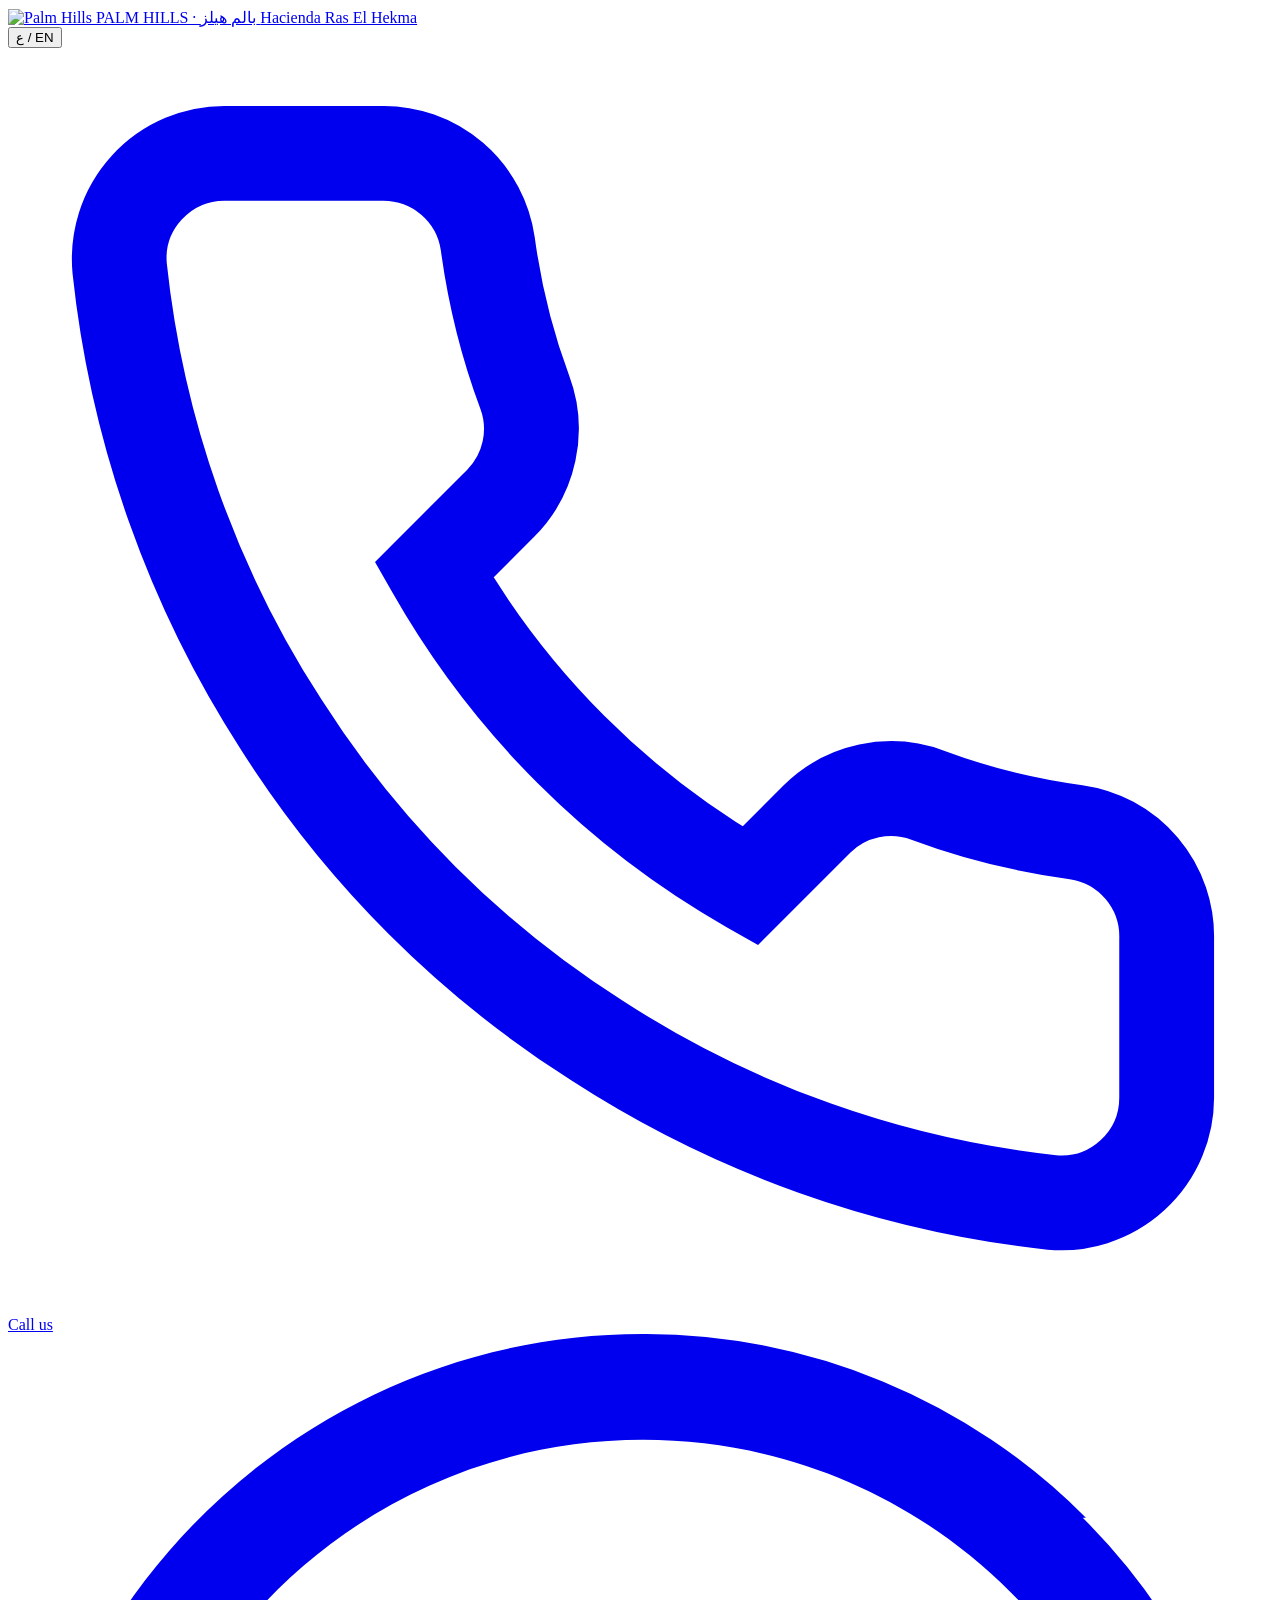
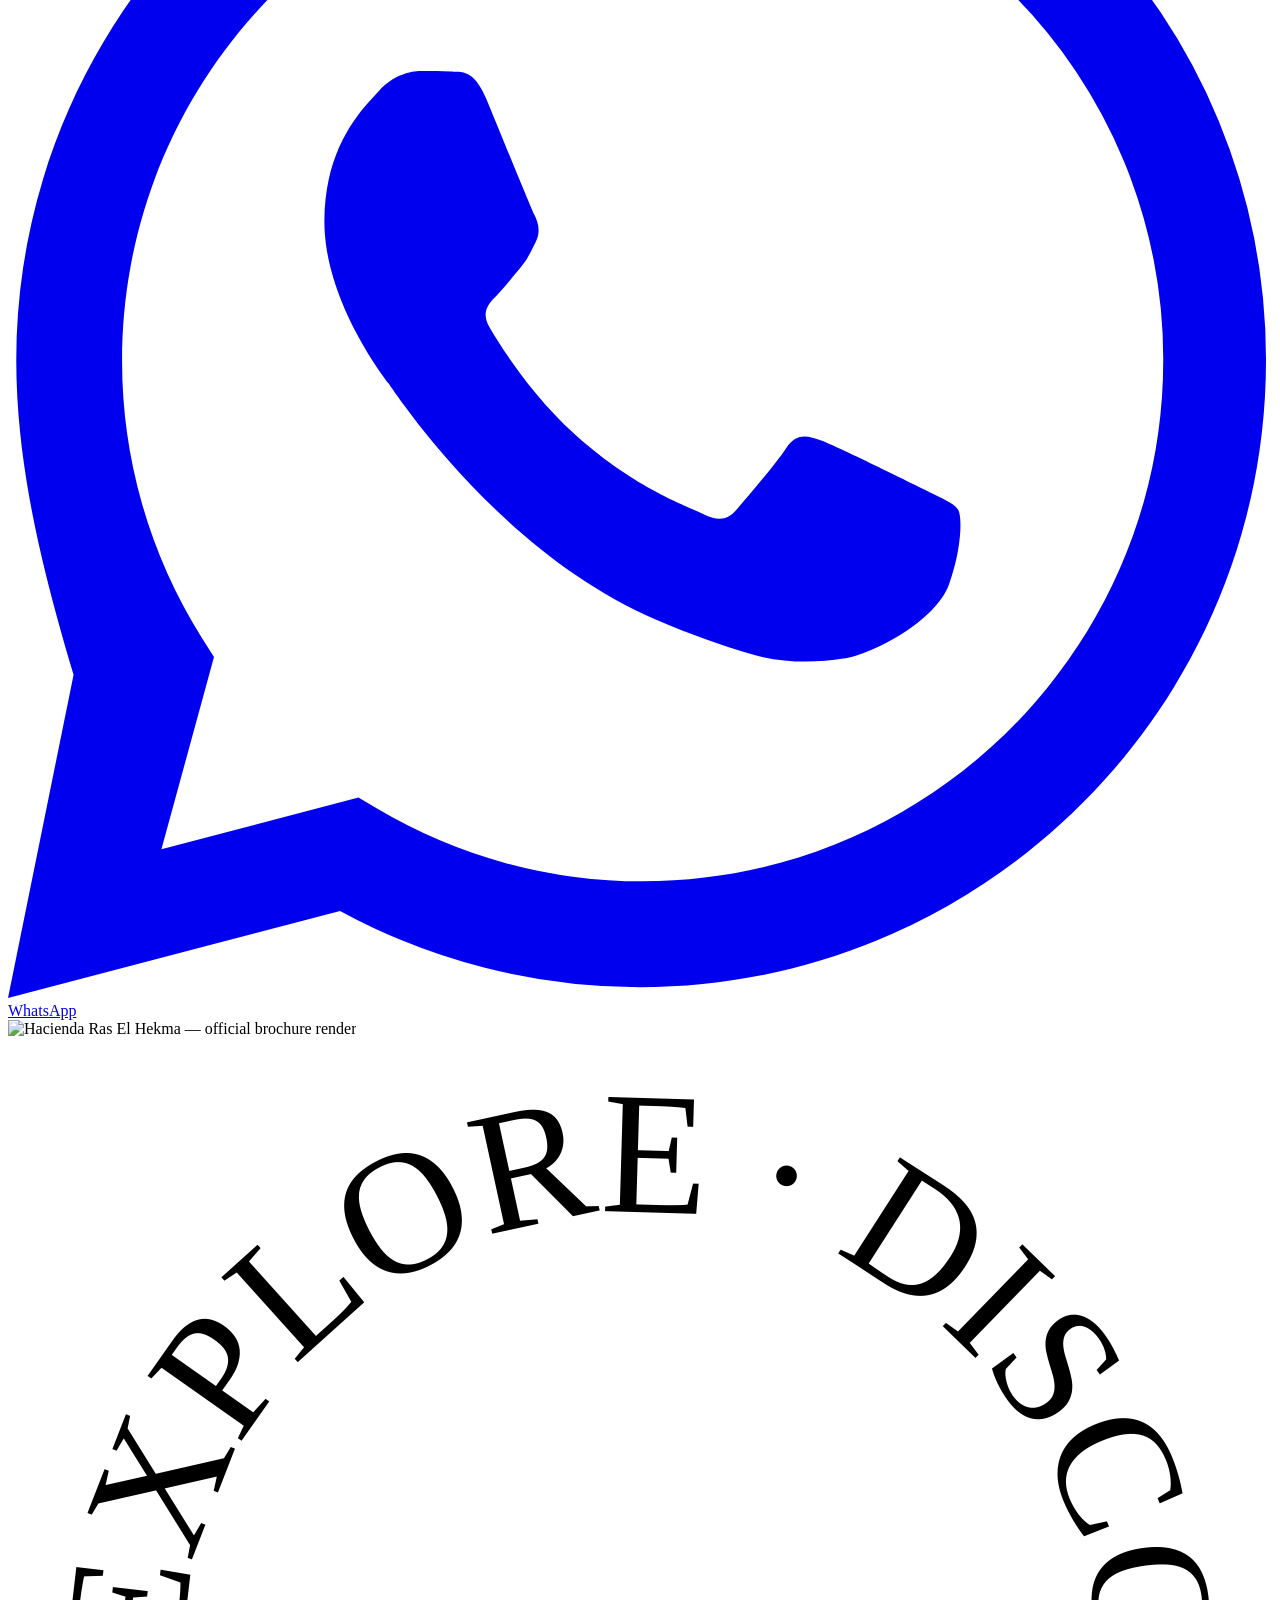
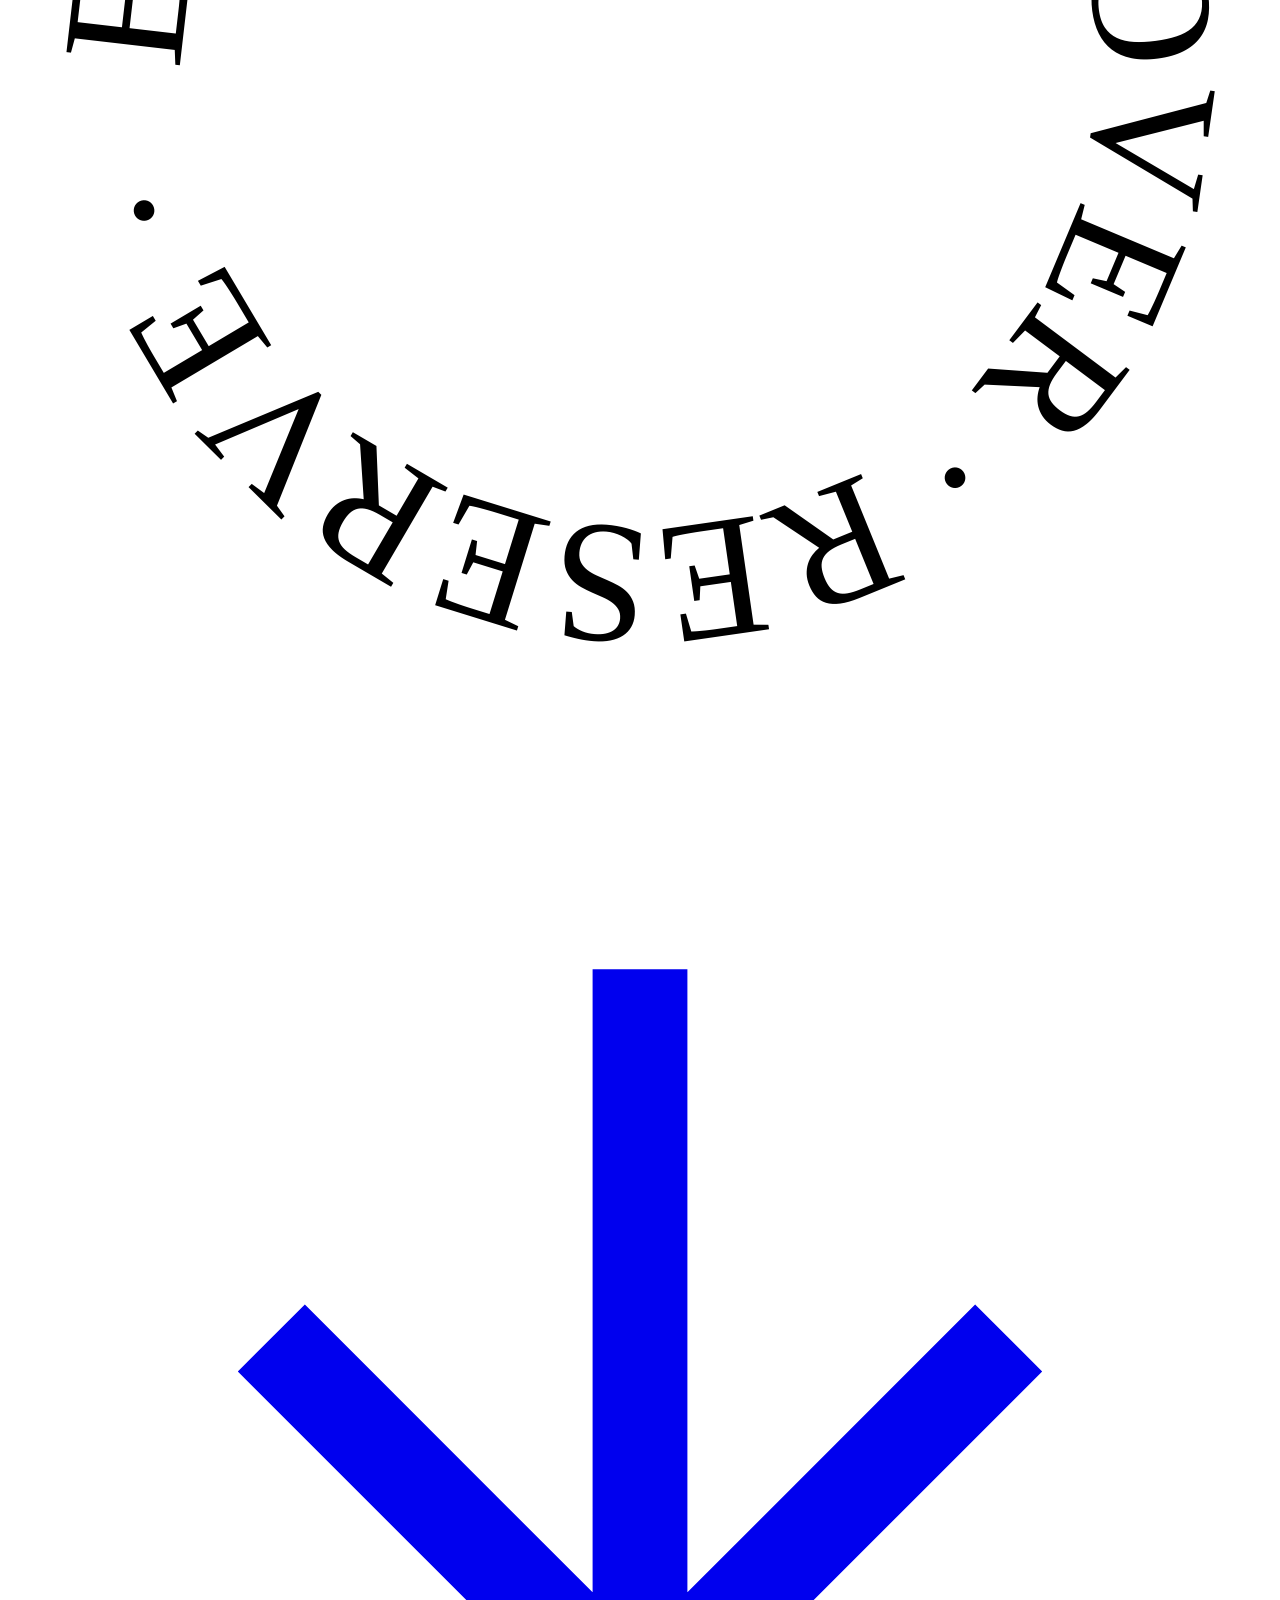
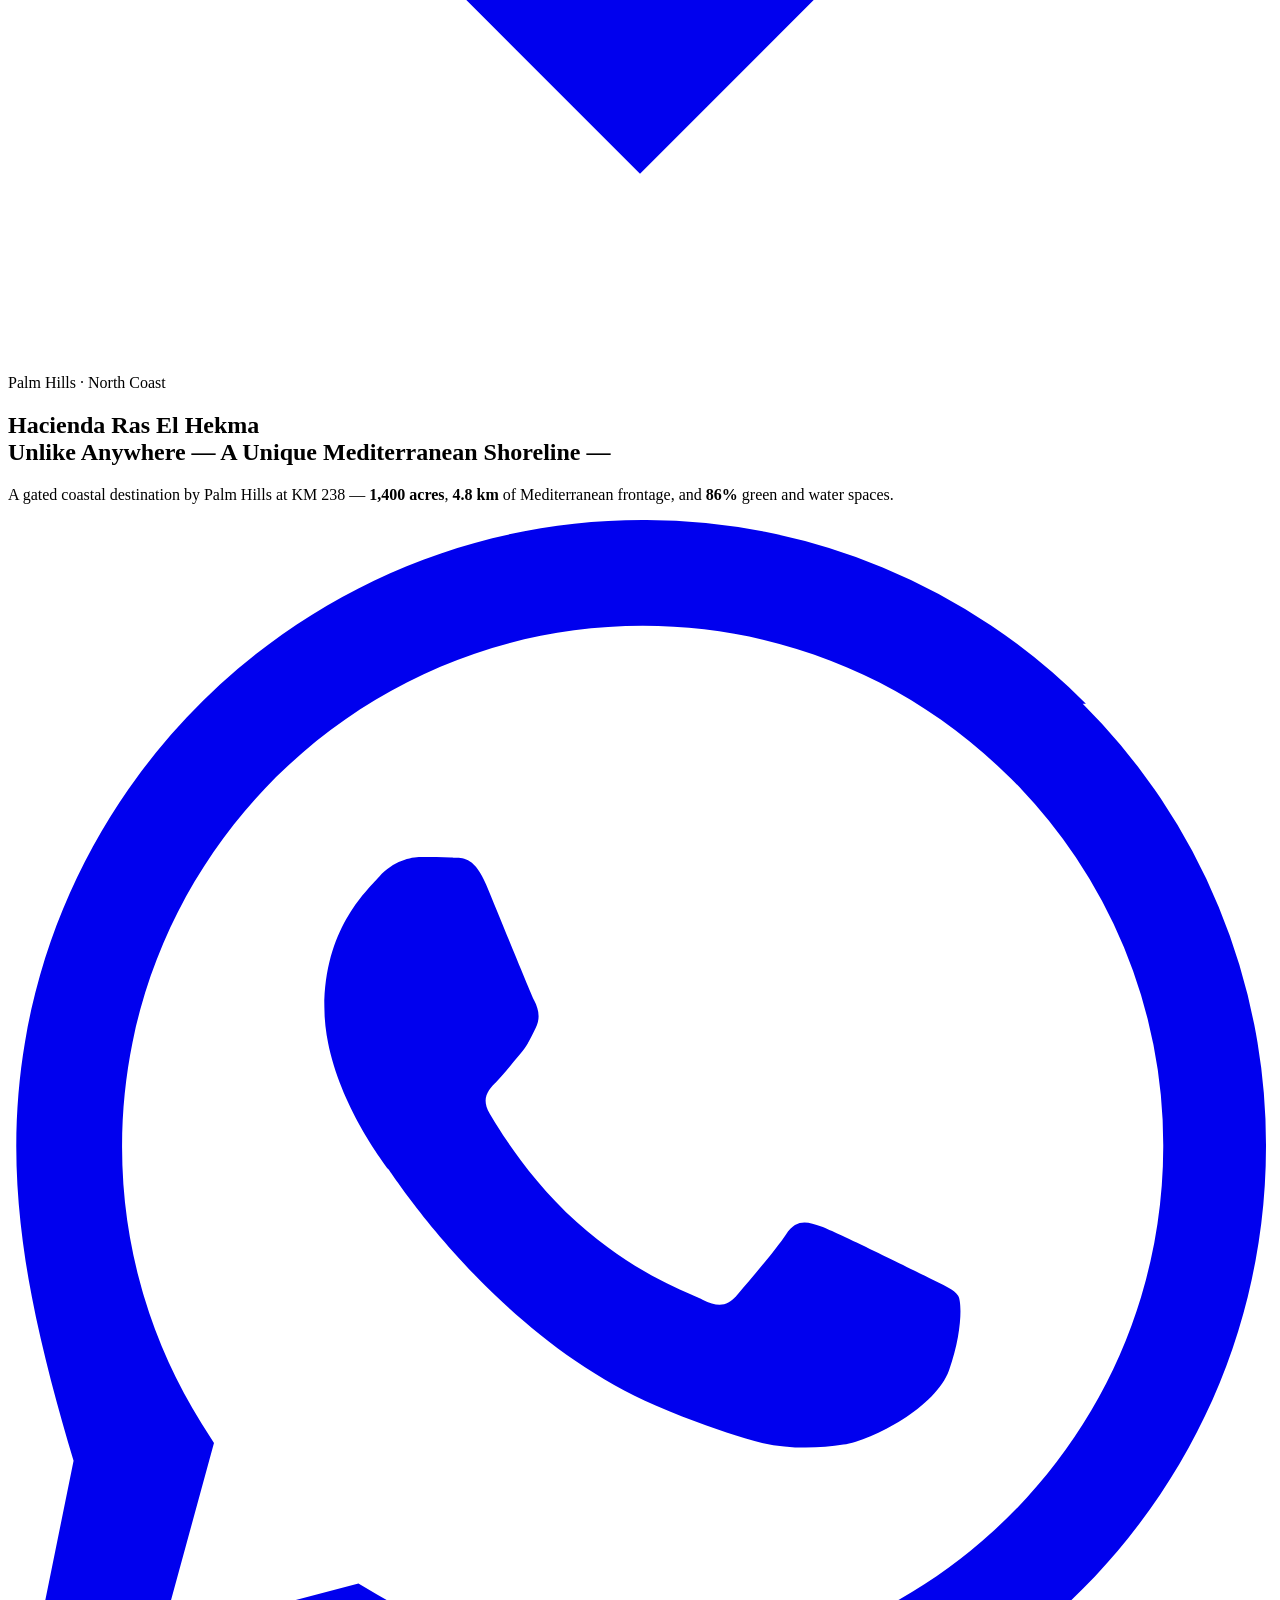
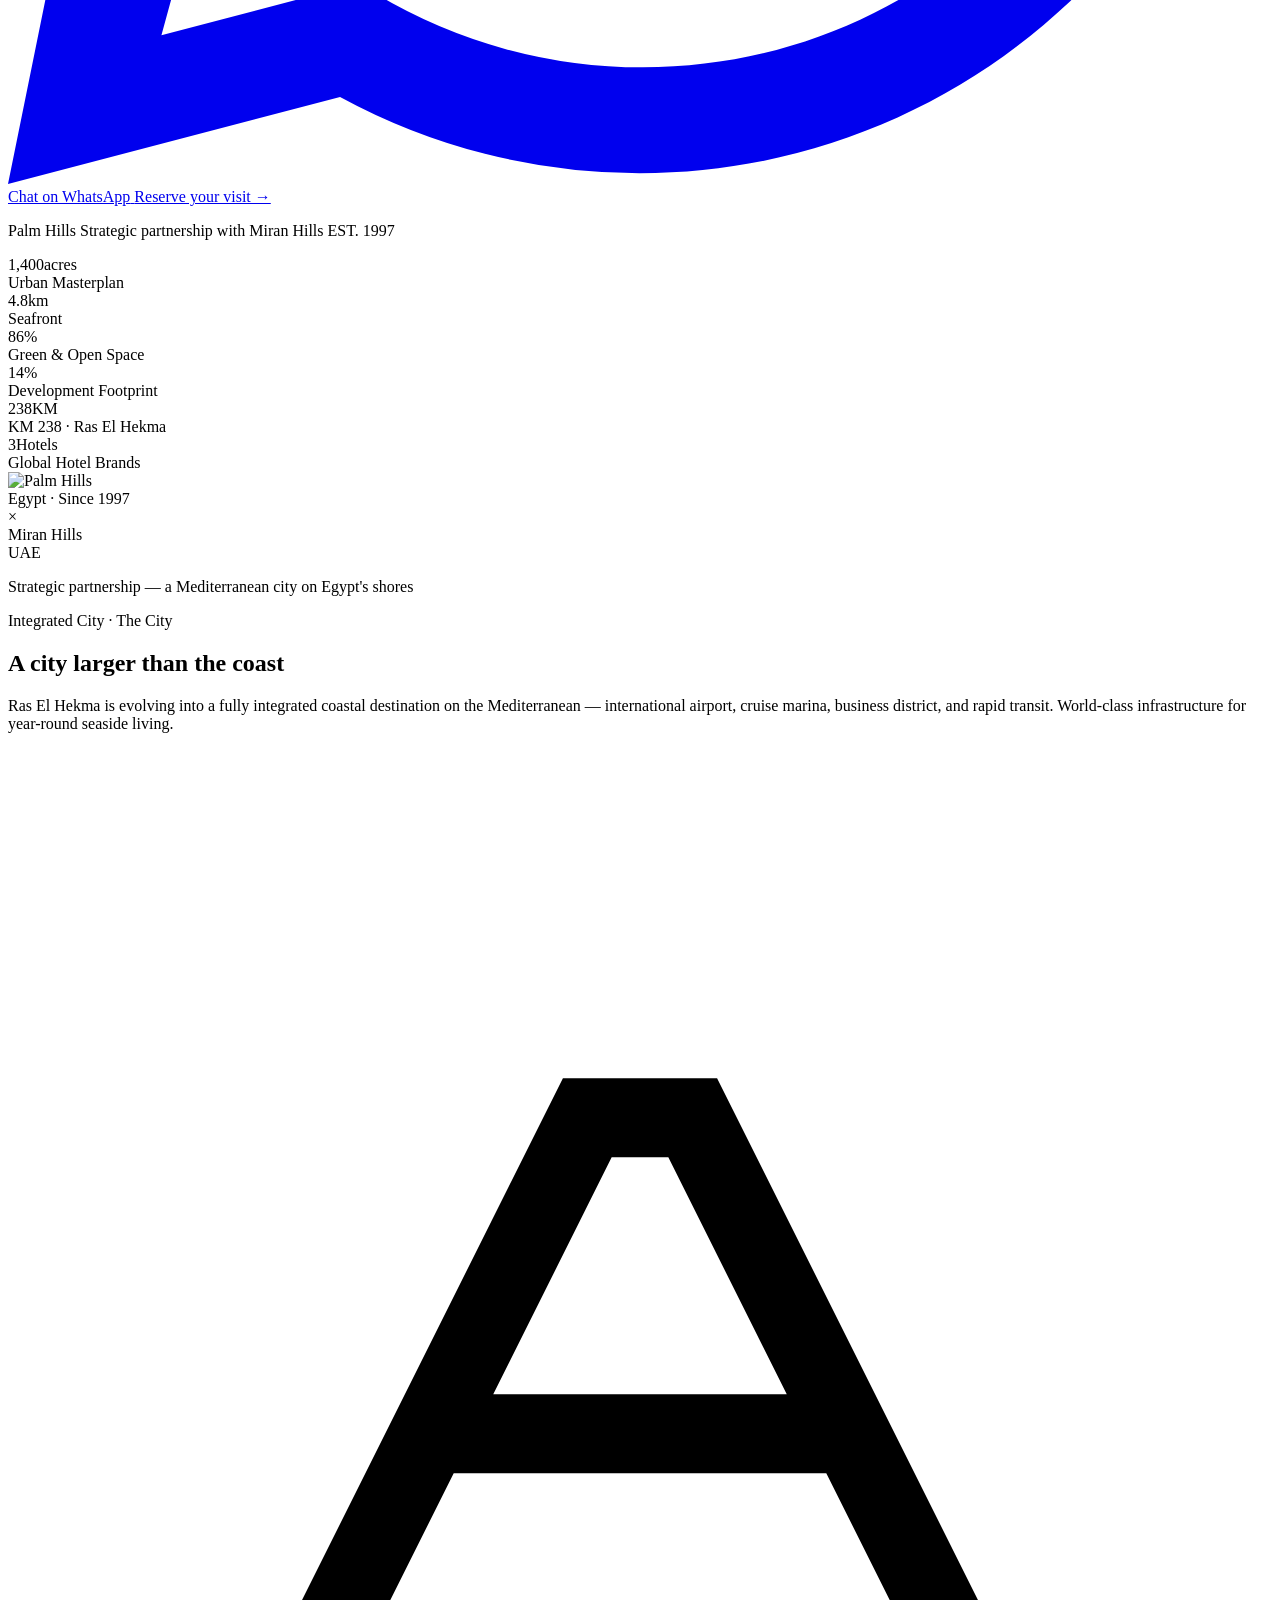
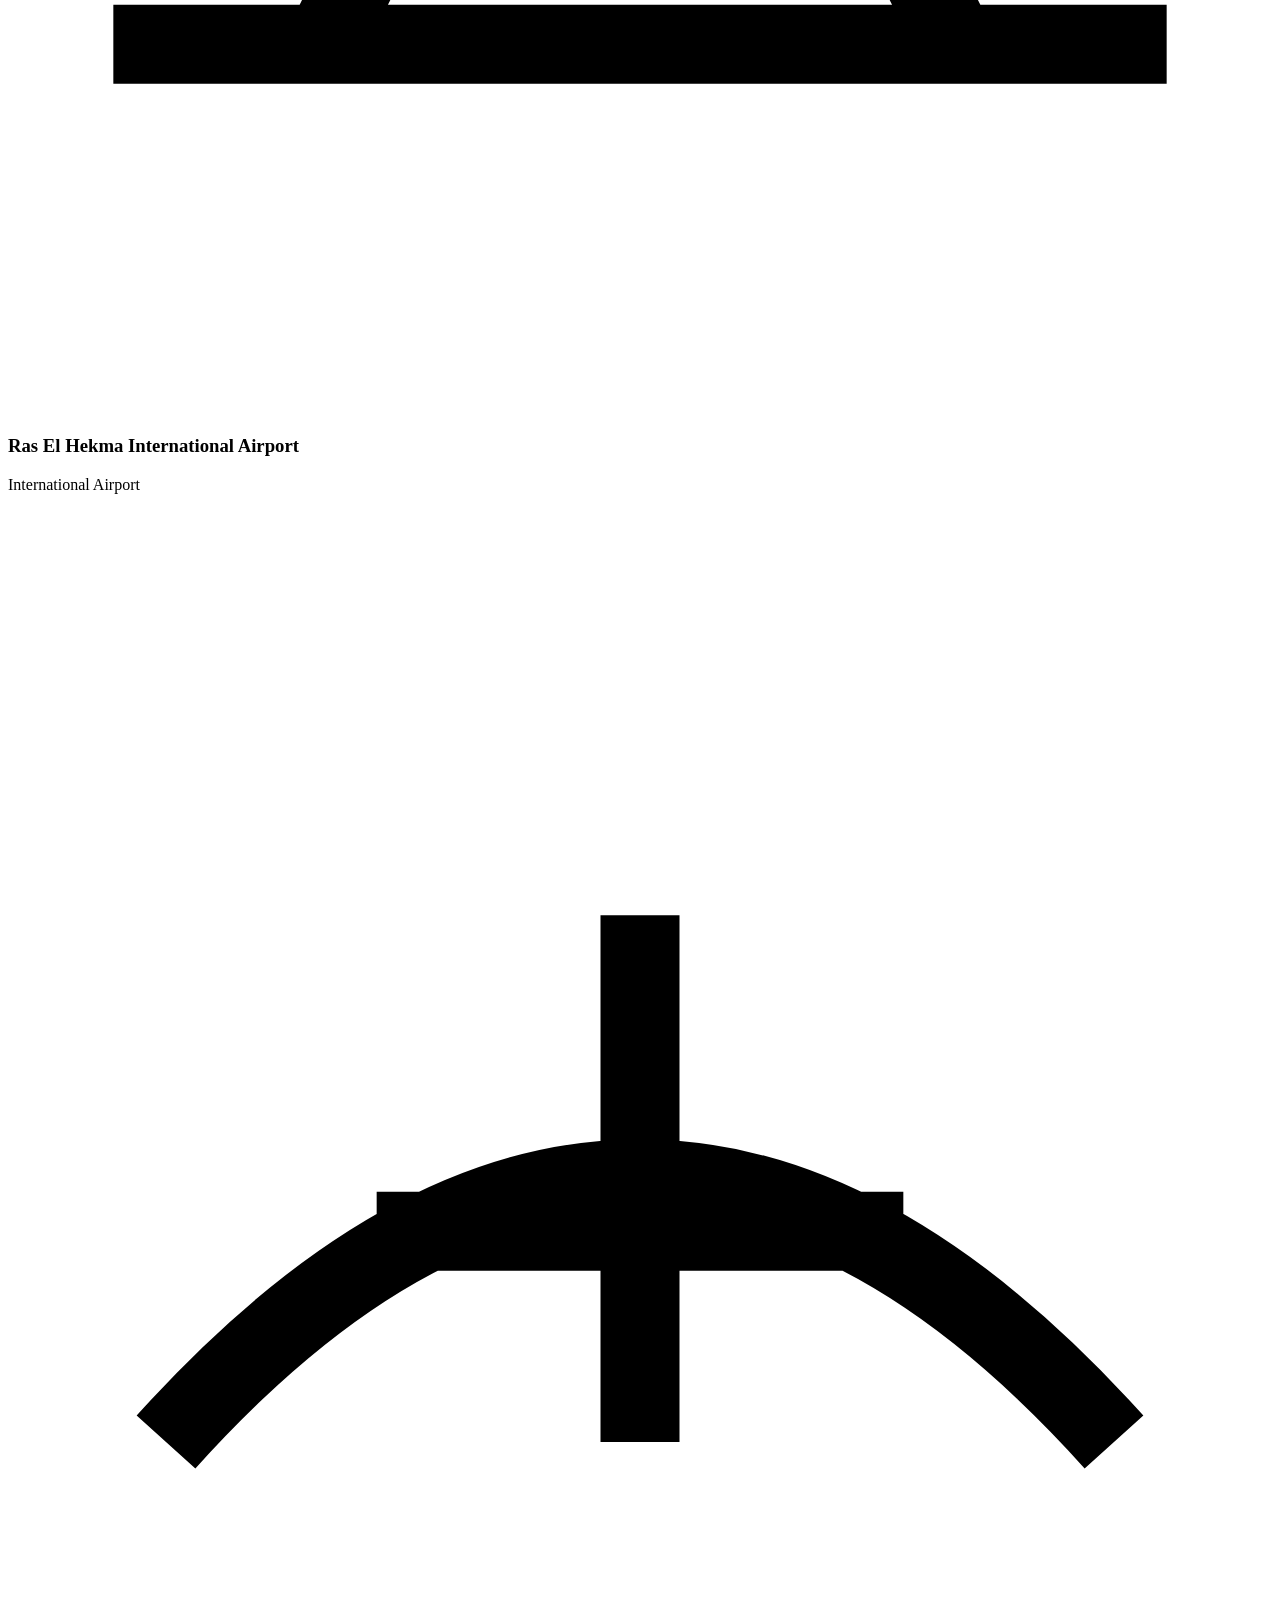
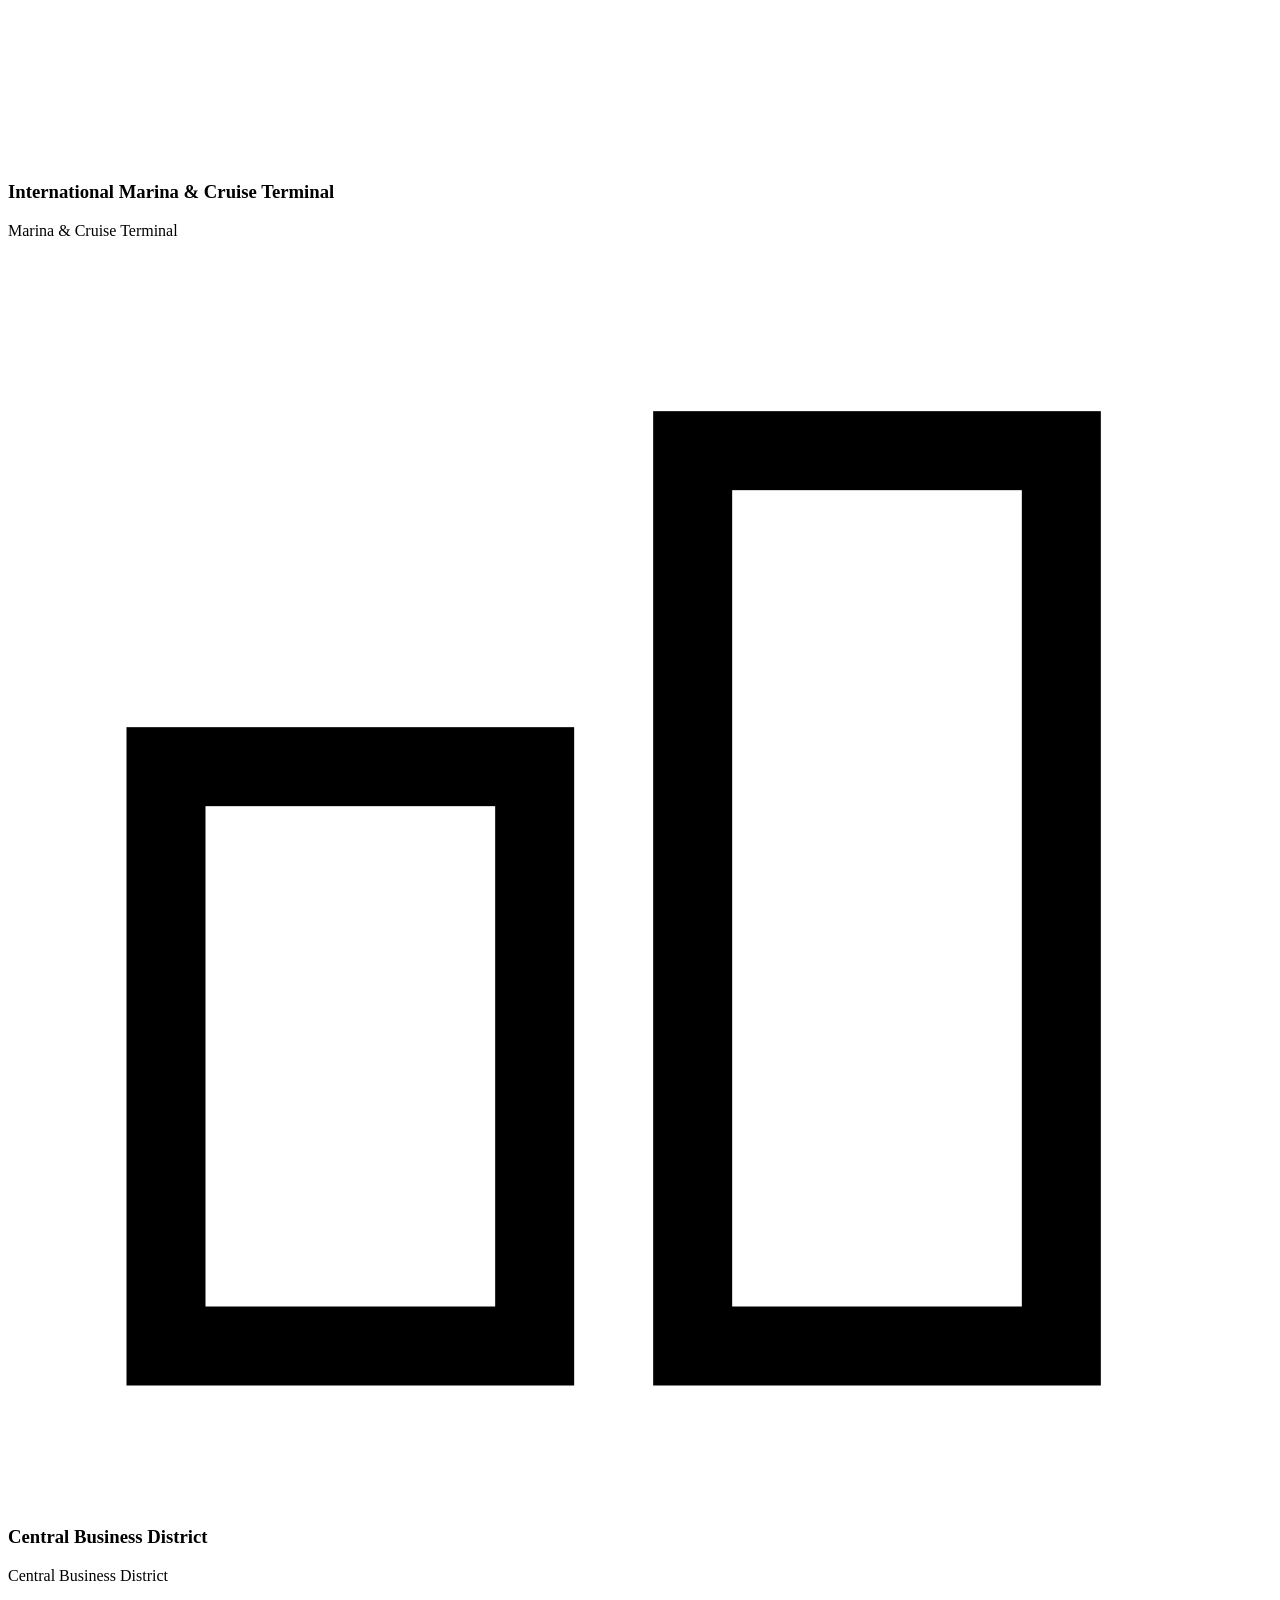
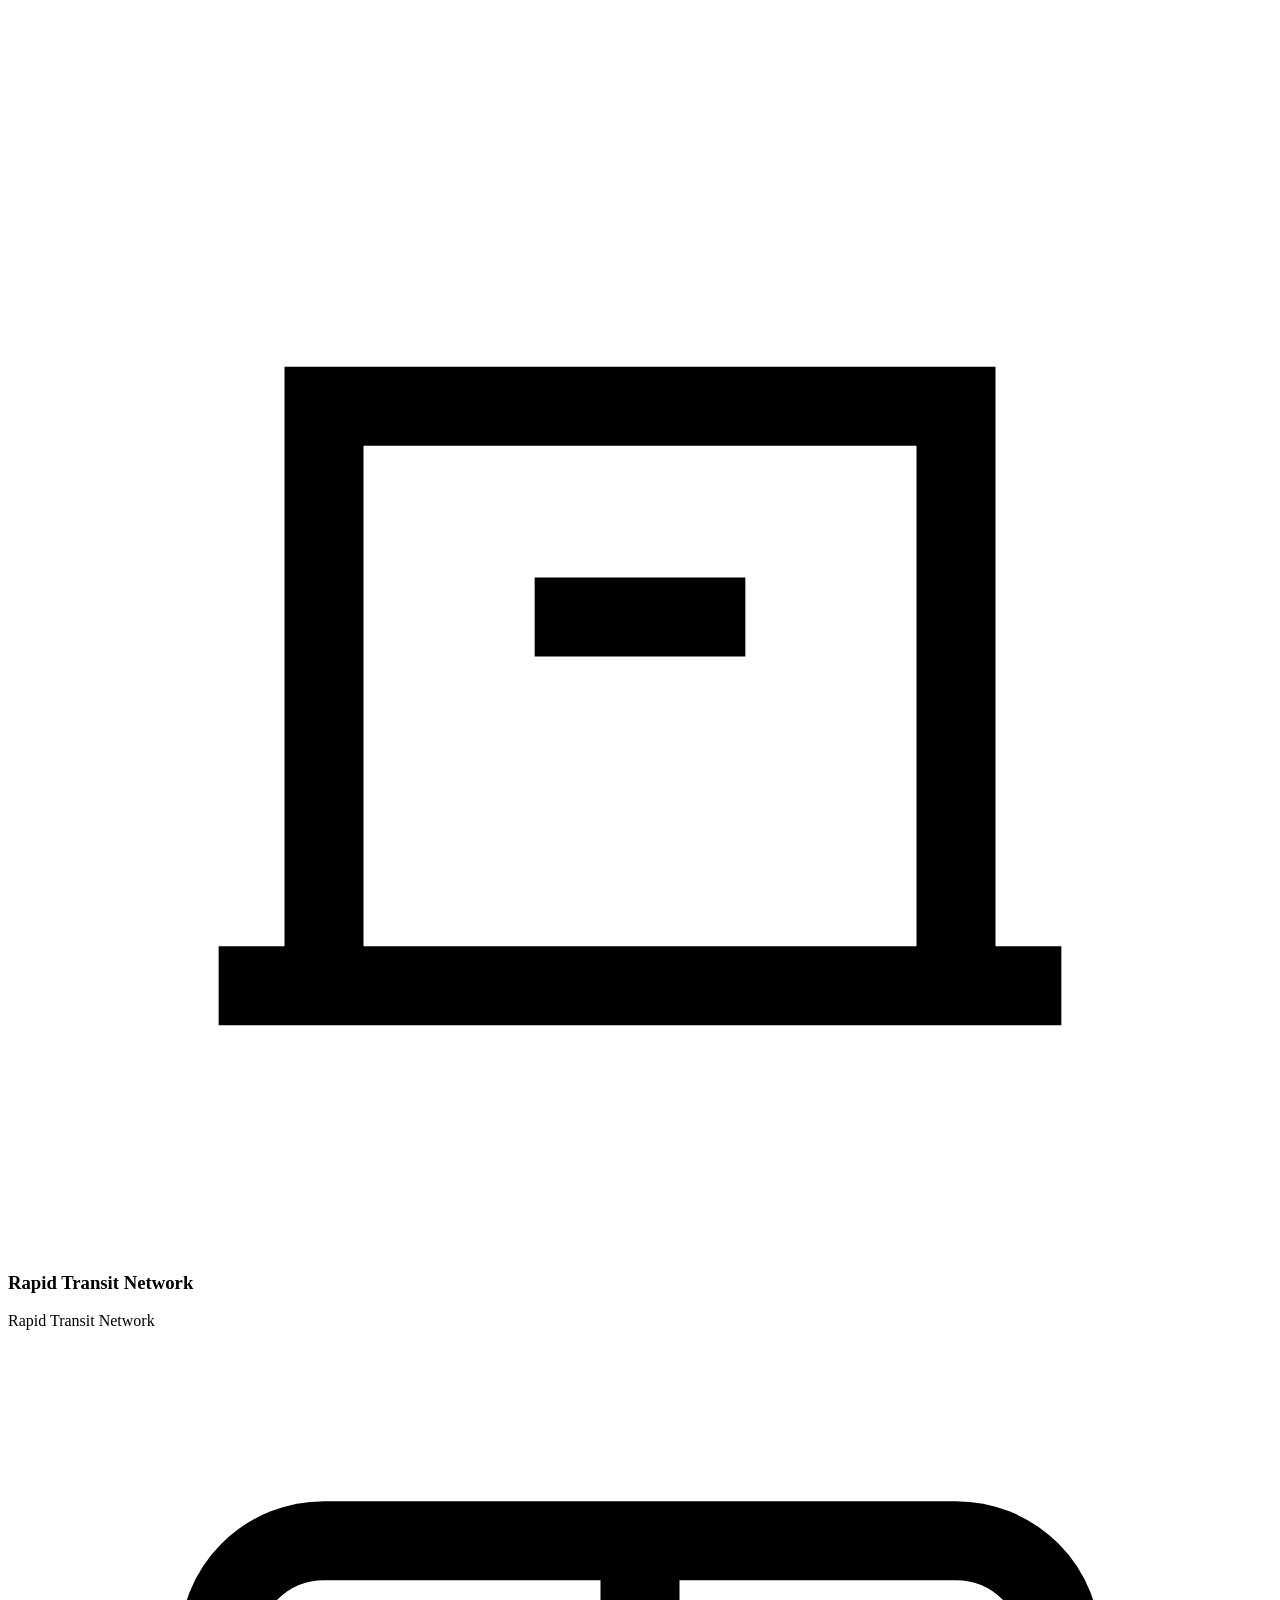
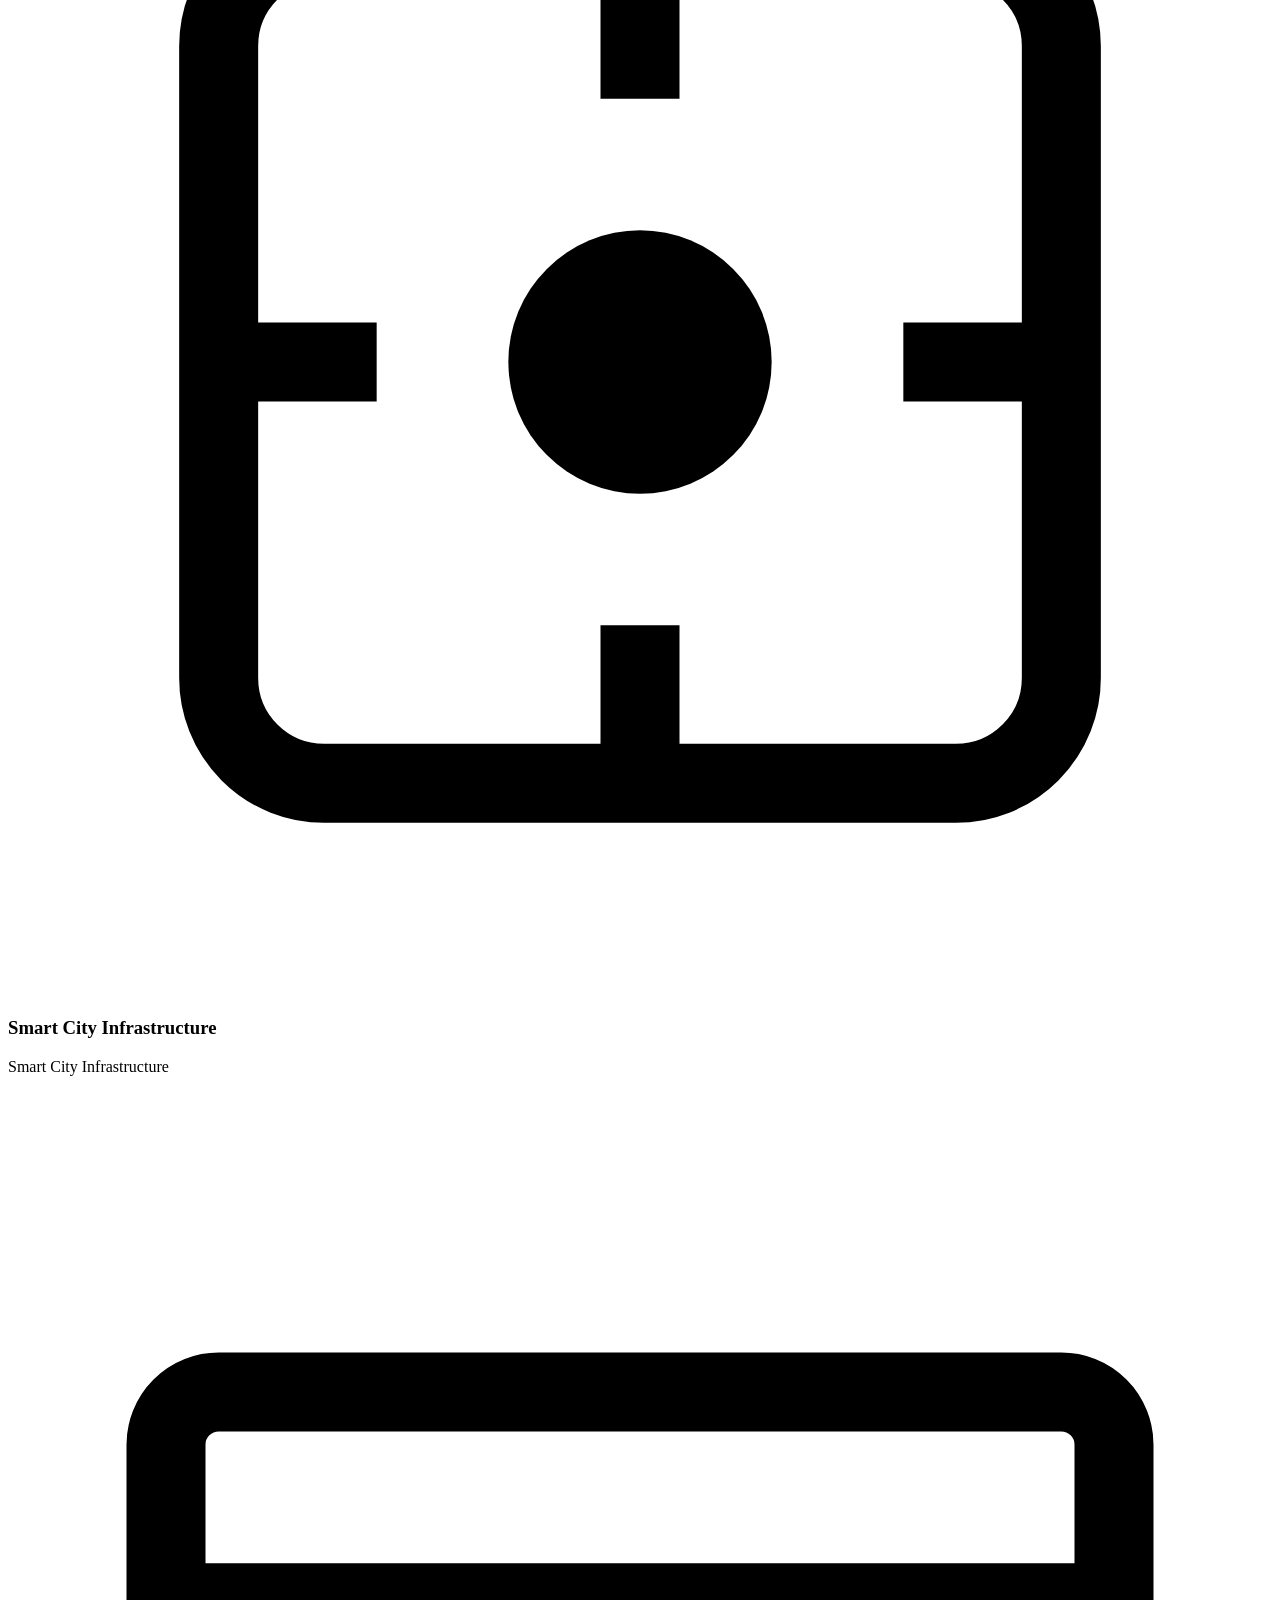
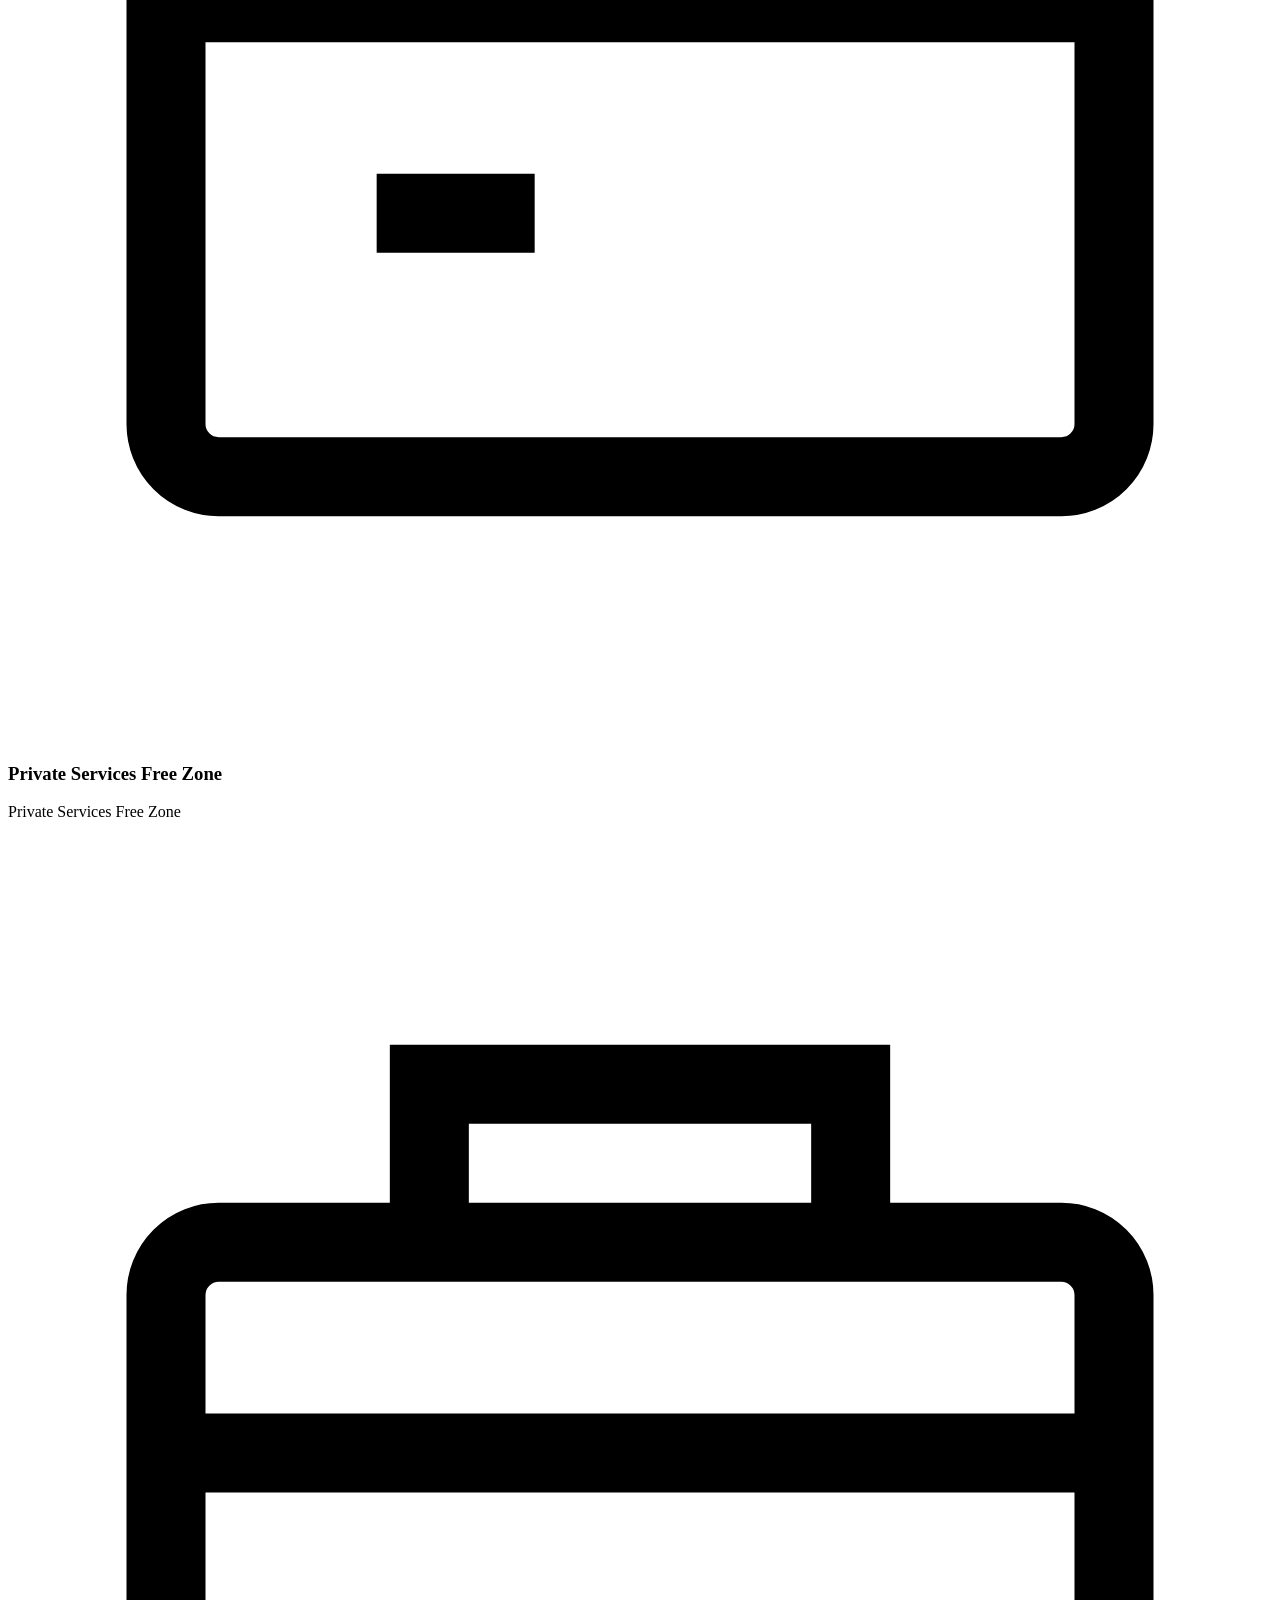
==== commit 1b7e70b1: "Update Arabic and English content for Hacienda Ras El Hekma project - Revised WhatsApp default messa" ====
--- a/public/prototype/en/index.html
+++ b/public/prototype/en/index.html
@@ -4,16 +4,6 @@
 <meta charset="utf-8" />
 <meta name="viewport" content="width=device-width, initial-scale=1, viewport-fit=cover" />
 
-<!-- CLIENT: replace Google Ads tag before launch -->
-<!-- Google tag (gtag.js) -->
-<script async src="https://www.googletagmanager.com/gtag/js?id=AW-17012763903"></script>
-<script>
-  window.dataLayer = window.dataLayer || [];
-  function gtag(){dataLayer.push(arguments);}
-  gtag('js', new Date());
-  gtag('config', 'AW-17012763903');
-</script>
-
 <title>Hacienda Ras El Hekma — A Shoreline Like No Other</title>
 <meta name="description" content="Hacienda Ras El Hekma — a gated coastal destination by Palm Hills at KM 238. 1,400 acres, 4.8 km shoreline, 86% green and water spaces." />
 
@@ -23,13 +13,12 @@
 
 <link rel="stylesheet" href="/prototype/styles.css" />
 
-<!-- CLIENT: replace Clarity project ID before launch -->
 <script type="text/javascript">
 (function(c,l,a,r,i,t,y){
     c[a]=c[a]||function(){(c[a].q=c[a].q||[]).push(arguments)};
     t=l.createElement(r);t.async=1;t.src="https://www.clarity.ms/tag/"+i;
     y=l.getElementsByTagName(r)[0];y.parentNode.insertBefore(t,y);
-})(window, document, "clarity", "script", "wvvlksg43d");
+})(window, document, "clarity", "script", "x0tw801v17");
 </script>
 </head>
 <body>
@@ -100,7 +89,7 @@
     <h1 class="h1 hero-h1">
       <span class="serif">Hacienda</span> <span>Ras El Hekma</span><br>
       <span class="accent">Unlike</span> <span class="stroke" style="-webkit-text-stroke-color: var(--bone)">Anywhere</span>
-      <span class="serif-tag">— The Mediterranean's Most Extraordinary Shoreline —</span>
+      <span class="serif-tag">— A Unique Mediterranean Shoreline —</span>
     </h1>
     <p class="hero-value">
       A gated coastal destination by Palm Hills at KM 238 — <strong>1,400 acres</strong>,
@@ -132,27 +121,27 @@
   <div class="wrap">
     <div class="stat">
       <div class="stat-value">1,400<span class="small">acres</span></div>
-      <div class="stat-label">Master Plan</div>
+      <div class="stat-label">Urban Masterplan</div>
     </div>
     <div class="stat">
       <div class="stat-value">4.8<span class="small">km</span></div>
-      <div class="stat-label">Shoreline</div>
+      <div class="stat-label">Seafront</div>
     </div>
     <div class="stat">
       <div class="stat-value">86<span class="small">%</span></div>
-      <div class="stat-label">Green & Water</div>
+      <div class="stat-label">Green & Open Space</div>
     </div>
     <div class="stat">
       <div class="stat-value">14<span class="small">%</span></div>
-      <div class="stat-label">Built Footprint</div>
+      <div class="stat-label">Development Footprint</div>
     </div>
     <div class="stat">
       <div class="stat-value">238<span class="small">KM</span></div>
-      <div class="stat-label">Ras El Hekma</div>
+      <div class="stat-label">KM 238 · Ras El Hekma</div>
     </div>
     <div class="stat">
       <div class="stat-value">3<span class="small">Hotels</span></div>
-      <div class="stat-label">International</div>
+      <div class="stat-label">Global Hotel Brands</div>
     </div>
   </div>
 </section>
@@ -173,7 +162,7 @@
         <div class="partner-meta">UAE</div>
       </div>
     </div>
-    <p class="partnership-line">In Collaboration — A Mediterranean City on Egyptian Shores</p>
+    <p class="partnership-line">Strategic partnership — a Mediterranean city on Egypt's shores</p>
   </div>
 </section>
 
@@ -328,10 +317,10 @@
             <span class="from">From</span>
             <span class="val">EGP 165M</span>
           </div>
-          <p class="unit-note">Fully finished + AC <span class="pending">· Pending confirmation</span></p>
+          <p class="unit-note">Full finish with AC included <span class="pending">· Pending confirmation</span></p>
           <a class="btn btn-dark unit-cta" href="#" data-wa="unit_villa" data-cta="whatsapp_ultra_villa">
             <svg class="icon" viewBox="0 0 24 24" fill="currentColor" aria-hidden="true"><path d="M17.472 14.382c-.297-.149-1.758-.867-2.03-.967-.273-.099-.471-.148-.67.15-.197.297-.767.966-.94 1.164-.173.199-.347.223-.644.075-.297-.15-1.255-.463-2.39-1.475-.883-.788-1.48-1.761-1.653-2.059-.173-.297-.018-.458.13-.606.134-.133.298-.347.446-.52.149-.174.198-.298.298-.497.099-.198.05-.371-.025-.52-.075-.149-.669-1.612-.916-2.207-.242-.579-.487-.5-.669-.51-.173-.008-.371-.01-.57-.01-.198 0-.52.074-.792.372-.272.297-1.04 1.016-1.04 2.479 0 1.462 1.065 2.875 1.213 3.074.149.198 2.096 3.2 5.077 4.487.709.306 1.262.489 1.694.625.712.227 1.36.195 1.871.118.571-.085 1.758-.719 2.006-1.413.248-.694.248-1.289.173-1.413-.074-.124-.272-.198-.57-.347m-5.421 7.403h-.004a9.87 9.87 0 0 1-5.031-1.378l-.361-.214-3.741.982.998-3.648-.235-.374a9.86 9.86 0 0 1-1.51-5.26c.001-5.45 4.436-9.884 9.888-9.884 2.64 0 5.122 1.03 6.988 2.898a9.825 9.825 0 0 1 2.893 6.994c-.003 5.45-4.435 9.884-9.881 9.884m8.413-18.297A11.815 11.815 0 0 0 12.05 0C5.495 0 .16 5.335.157 11.892c0 2.096.547 4.142 1.088 5.972L0 24l6.305-1.654a11.882 11.882 0 0 0 5.683 1.448h.005c6.554 0 11.89-5.335 11.893-11.893a11.821 11.821 0 0 0-3.48-8.413Z"/></svg>
-            <span>Inquire on WhatsApp</span>
+            <span>Ask on WhatsApp</span>
           </a>
         </div>
       </article>
@@ -348,10 +337,10 @@
             <span class="from">From</span>
             <span class="val">EGP 24M</span>
           </div>
-          <p class="unit-note">Sea view <span class="pending">· Pending confirmation</span></p>
+          <p class="unit-note">Direct sea view <span class="pending">· Pending confirmation</span></p>
           <a class="btn btn-dark unit-cta" href="#" data-wa="unit_chalet" data-cta="whatsapp_chalet">
             <svg class="icon" viewBox="0 0 24 24" fill="currentColor" aria-hidden="true"><path d="M17.472 14.382c-.297-.149-1.758-.867-2.03-.967-.273-.099-.471-.148-.67.15-.197.297-.767.966-.94 1.164-.173.199-.347.223-.644.075-.297-.15-1.255-.463-2.39-1.475-.883-.788-1.48-1.761-1.653-2.059-.173-.297-.018-.458.13-.606.134-.133.298-.347.446-.52.149-.174.198-.298.298-.497.099-.198.05-.371-.025-.52-.075-.149-.669-1.612-.916-2.207-.242-.579-.487-.5-.669-.51-.173-.008-.371-.01-.57-.01-.198 0-.52.074-.792.372-.272.297-1.04 1.016-1.04 2.479 0 1.462 1.065 2.875 1.213 3.074.149.198 2.096 3.2 5.077 4.487.709.306 1.262.489 1.694.625.712.227 1.36.195 1.871.118.571-.085 1.758-.719 2.006-1.413.248-.694.248-1.289.173-1.413-.074-.124-.272-.198-.57-.347m-5.421 7.403h-.004a9.87 9.87 0 0 1-5.031-1.378l-.361-.214-3.741.982.998-3.648-.235-.374a9.86 9.86 0 0 1-1.51-5.26c.001-5.45 4.436-9.884 9.888-9.884 2.64 0 5.122 1.03 6.988 2.898a9.825 9.825 0 0 1 2.893 6.994c-.003 5.45-4.435 9.884-9.881 9.884m8.413-18.297A11.815 11.815 0 0 0 12.05 0C5.495 0 .16 5.335.157 11.892c0 2.096.547 4.142 1.088 5.972L0 24l6.305-1.654a11.882 11.882 0 0 0 5.683 1.448h.005c6.554 0 11.89-5.335 11.893-11.893a11.821 11.821 0 0 0-3.48-8.413Z"/></svg>
-            <span>Inquire</span>
+            <span>Chat on WhatsApp</span>
           </a>
         </div>
       </article>
@@ -368,10 +357,10 @@
             <span class="from">From</span>
             <span class="val">EGP 44M</span>
           </div>
-          <p class="unit-note">Landscape view <span class="pending">· Pending confirmation</span></p>
+          <p class="unit-note">Landscaped surroundings <span class="pending">· Pending confirmation</span></p>
           <a class="btn btn-dark unit-cta" href="#" data-wa="unit_twin" data-cta="whatsapp_twin">
             <svg class="icon" viewBox="0 0 24 24" fill="currentColor" aria-hidden="true"><path d="M17.472 14.382c-.297-.149-1.758-.867-2.03-.967-.273-.099-.471-.148-.67.15-.197.297-.767.966-.94 1.164-.173.199-.347.223-.644.075-.297-.15-1.255-.463-2.39-1.475-.883-.788-1.48-1.761-1.653-2.059-.173-.297-.018-.458.13-.606.134-.133.298-.347.446-.52.149-.174.198-.298.298-.497.099-.198.05-.371-.025-.52-.075-.149-.669-1.612-.916-2.207-.242-.579-.487-.5-.669-.51-.173-.008-.371-.01-.57-.01-.198 0-.52.074-.792.372-.272.297-1.04 1.016-1.04 2.479 0 1.462 1.065 2.875 1.213 3.074.149.198 2.096 3.2 5.077 4.487.709.306 1.262.489 1.694.625.712.227 1.36.195 1.871.118.571-.085 1.758-.719 2.006-1.413.248-.694.248-1.289.173-1.413-.074-.124-.272-.198-.57-.347m-5.421 7.403h-.004a9.87 9.87 0 0 1-5.031-1.378l-.361-.214-3.741.982.998-3.648-.235-.374a9.86 9.86 0 0 1-1.51-5.26c.001-5.45 4.436-9.884 9.888-9.884 2.64 0 5.122 1.03 6.988 2.898a9.825 9.825 0 0 1 2.893 6.994c-.003 5.45-4.435 9.884-9.881 9.884m8.413-18.297A11.815 11.815 0 0 0 12.05 0C5.495 0 .16 5.335.157 11.892c0 2.096.547 4.142 1.088 5.972L0 24l6.305-1.654a11.882 11.882 0 0 0 5.683 1.448h.005c6.554 0 11.89-5.335 11.893-11.893a11.821 11.821 0 0 0-3.48-8.413Z"/></svg>
-            <span>Inquire</span>
+            <span>Chat on WhatsApp</span>
           </a>
         </div>
       </article>
@@ -388,10 +377,10 @@
             <span class="from">From</span>
             <span class="val">EGP 11.5M</span>
           </div>
-          <p class="unit-note">Inside The Core <span class="pending">· Pending confirmation</span></p>
+          <p class="unit-note">The Core location <span class="pending">· Pending confirmation</span></p>
           <a class="btn btn-dark unit-cta" href="#" data-wa="unit_apartment" data-cta="whatsapp_apartment">
             <svg class="icon" viewBox="0 0 24 24" fill="currentColor" aria-hidden="true"><path d="M17.472 14.382c-.297-.149-1.758-.867-2.03-.967-.273-.099-.471-.148-.67.15-.197.297-.767.966-.94 1.164-.173.199-.347.223-.644.075-.297-.15-1.255-.463-2.39-1.475-.883-.788-1.48-1.761-1.653-2.059-.173-.297-.018-.458.13-.606.134-.133.298-.347.446-.52.149-.174.198-.298.298-.497.099-.198.05-.371-.025-.52-.075-.149-.669-1.612-.916-2.207-.242-.579-.487-.5-.669-.51-.173-.008-.371-.01-.57-.01-.198 0-.52.074-.792.372-.272.297-1.04 1.016-1.04 2.479 0 1.462 1.065 2.875 1.213 3.074.149.198 2.096 3.2 5.077 4.487.709.306 1.262.489 1.694.625.712.227 1.36.195 1.871.118.571-.085 1.758-.719 2.006-1.413.248-.694.248-1.289.173-1.413-.074-.124-.272-.198-.57-.347m-5.421 7.403h-.004a9.87 9.87 0 0 1-5.031-1.378l-.361-.214-3.741.982.998-3.648-.235-.374a9.86 9.86 0 0 1-1.51-5.26c.001-5.45 4.436-9.884 9.888-9.884 2.64 0 5.122 1.03 6.988 2.898a9.825 9.825 0 0 1 2.893 6.994c-.003 5.45-4.435 9.884-9.881 9.884m8.413-18.297A11.815 11.815 0 0 0 12.05 0C5.495 0 .16 5.335.157 11.892c0 2.096.547 4.142 1.088 5.972L0 24l6.305-1.654a11.882 11.882 0 0 0 5.683 1.448h.005c6.554 0 11.89-5.335 11.893-11.893a11.821 11.821 0 0 0-3.48-8.413Z"/></svg>
-            <span>Inquire</span>
+            <span>Chat on WhatsApp</span>
           </a>
         </div>
       </article>
@@ -408,10 +397,10 @@
             <span class="from">Price</span>
             <span class="val">On request</span>
           </div>
-          <p class="unit-note">Hotel-managed <span class="pending">· Pending confirmation</span></p>
+          <p class="unit-note">International hotel management <span class="pending">· Pending confirmation</span></p>
           <a class="btn btn-dark unit-cta" href="#" data-wa="unit_branded" data-cta="whatsapp_branded">
             <svg class="icon" viewBox="0 0 24 24" fill="currentColor" aria-hidden="true"><path d="M17.472 14.382c-.297-.149-1.758-.867-2.03-.967-.273-.099-.471-.148-.67.15-.197.297-.767.966-.94 1.164-.173.199-.347.223-.644.075-.297-.15-1.255-.463-2.39-1.475-.883-.788-1.48-1.761-1.653-2.059-.173-.297-.018-.458.13-.606.134-.133.298-.347.446-.52.149-.174.198-.298.298-.497.099-.198.05-.371-.025-.52-.075-.149-.669-1.612-.916-2.207-.242-.579-.487-.5-.669-.51-.173-.008-.371-.01-.57-.01-.198 0-.52.074-.792.372-.272.297-1.04 1.016-1.04 2.479 0 1.462 1.065 2.875 1.213 3.074.149.198 2.096 3.2 5.077 4.487.709.306 1.262.489 1.694.625.712.227 1.36.195 1.871.118.571-.085 1.758-.719 2.006-1.413.248-.694.248-1.289.173-1.413-.074-.124-.272-.198-.57-.347m-5.421 7.403h-.004a9.87 9.87 0 0 1-5.031-1.378l-.361-.214-3.741.982.998-3.648-.235-.374a9.86 9.86 0 0 1-1.51-5.26c.001-5.45 4.436-9.884 9.888-9.884 2.64 0 5.122 1.03 6.988 2.898a9.825 9.825 0 0 1 2.893 6.994c-.003 5.45-4.435 9.884-9.881 9.884m8.413-18.297A11.815 11.815 0 0 0 12.05 0C5.495 0 .16 5.335.157 11.892c0 2.096.547 4.142 1.088 5.972L0 24l6.305-1.654a11.882 11.882 0 0 0 5.683 1.448h.005c6.554 0 11.89-5.335 11.893-11.893a11.821 11.821 0 0 0-3.48-8.413Z"/></svg>
-            <span>Inquire</span>
+            <span>Chat on WhatsApp</span>
           </a>
         </div>
       </article>
@@ -433,21 +422,21 @@
       <div class="pay-card">
         <div class="pay-label">Down payment</div>
         <div class="pay-num">5<span class="unit-sm">%</span></div>
-        <p class="pay-text">5% down + 5% after 3 months</p>
+        <p class="pay-text">5% now + 5% after three months</p>
       </div>
       <div class="pay-card">
         <div class="pay-label">Installments</div>
         <div class="pay-num">10<span class="unit-sm">years</span></div>
-        <p class="pay-text">Units up to 10 years / villas up to 8 years</p>
+        <p class="pay-text">Up to 10 years for units · 8 years for villas</p>
       </div>
       <div class="pay-card">
         <div class="pay-label">Delivery</div>
         <div class="pay-num">4<span class="unit-sm">years</span></div>
-        <p class="pay-text">Fully finished + AC + kitchens</p>
-      </div>
-    </div>
-
-    <p class="payment-flag">Pending developer confirmation — figures are indicative before official launch</p>
+        <p class="pay-text">Full finish with AC and kitchens included</p>
+      </div>
+    </div>
+
+    <p class="payment-flag">Figures are indicative — pending official developer confirmation</p>
   </div>
 </section>
 
@@ -469,27 +458,27 @@
       <div class="gal g-shore">
         <img src="/hacienda/brochure/shoreline.webp" alt="4.8 km Mediterranean shoreline" loading="lazy" />
         <span class="gal-en">01 · Shoreline</span>
-        <span class="gal-cap">4.8 km Mediterranean shoreline</span>
+        <span class="gal-cap">4.8 km seafront</span>
       </div>
       <div class="gal g-master">
         <img src="/hacienda/brochure/masterplan.webp" alt="Master plan" loading="lazy" />
         <span class="gal-en">02 · Masterplan</span>
-        <span class="gal-cap">Master plan</span>
+        <span class="gal-cap">Master plan layout</span>
       </div>
       <div class="gal g-parks">
         <img src="/hacienda/brochure/parks.webp" alt="Parks and landscape" loading="lazy" />
         <span class="gal-en">03 · Parks</span>
-        <span class="gal-cap">Parks & landscape</span>
+        <span class="gal-cap">Green spaces & walkways</span>
       </div>
       <div class="gal g-core">
         <img src="/hacienda/brochure/amenities.webp" alt="Retail, dining and amphitheater" loading="lazy" />
         <span class="gal-en">04 · The Core</span>
-        <span class="gal-cap">Retail, dining & amphitheater</span>
+        <span class="gal-cap">Shopping, dining & entertainment</span>
       </div>
       <div class="gal g-marina">
         <img src="/hacienda/brochure/ecosystem.webp" alt="International marina" loading="lazy" />
         <span class="gal-en">05 · Marina</span>
-        <span class="gal-cap">International marina</span>
+        <span class="gal-cap">Mediterranean marina</span>
       </div>
       <div class="gal g-club">
         <img src="/hacienda/brochure/sports.webp" alt="Palm Hills Sporting Club" loading="lazy" />
@@ -502,7 +491,7 @@
 
     <div class="section-head fade-in" style="margin-bottom: 28px">
       <span class="eyebrow">Hacienda Portfolio · Portfolio</span>
-      <h2 class="h2" style="font-size: clamp(26px, 3vw, 38px)">Seven destinations on the <span class="accent serif">North Coast</span></h2>
+      <h2 class="h2" style="font-size: clamp(26px, 3vw, 38px)">A portfolio of seven destinations on the <span class="accent serif">North Coast</span></h2>
     </div>
 
     <div class="sisters fade-in">
@@ -555,15 +544,15 @@
         <div class="trust-stats">
           <div class="trust-stat">
             <div class="trust-num">37.8<span class="unit-sm">M sqm</span></div>
-            <div class="trust-lbl">Developed sqm</div>
+            <div class="trust-lbl">Developed area</div>
           </div>
           <div class="trust-stat">
             <div class="trust-num">50<span class="unit-sm">+</span></div>
-            <div class="trust-lbl">Projects delivered</div>
+            <div class="trust-lbl">Completed projects</div>
           </div>
           <div class="trust-stat">
             <div class="trust-num">8<span class="unit-sm">/8</span></div>
-            <div class="trust-lbl">Coast projects</div>
+            <div class="trust-lbl">Coastal projects</div>
           </div>
           <div class="trust-stat">
             <div class="trust-num">1997<span class="unit-sm">EST</span></div>
@@ -589,9 +578,9 @@
         </p>
 
         <p class="lead-trust-line">
-          <span>Reply in minutes</span>
+          <span>Response within minutes</span>
           <span style="opacity:.5">·</span>
-          <span>100% confidential</span>
+          <span>Your data stays private</span>
         </p>
 
         <div class="lead-contacts">
@@ -612,7 +601,7 @@
 
       <div class="fade-in">
         <form class="form-card" id="lead-form" novalidate>
-          <h3 class="form-h">Just 4 fields — we'll get back to you</h3>
+          <h3 class="form-h">Four fields only — our sales team will reach out</h3>
 
           <div class="field">
             <label for="f-name">Name <span class="req">*</span></label>
@@ -651,7 +640,7 @@
             <svg class="icon" viewBox="0 0 24 24" fill="none" stroke="currentColor" stroke-width="2" aria-hidden="true">
               <path d="M22 2L11 13 M22 2L15 22 L11 13 L2 9 Z"/>
             </svg>
-            <span class="label">Send inquiry</span>
+            <span class="label">Send your request</span>
           </button>
 
           <p class="form-privacy">Your details are private and used only to contact you</p>
@@ -659,7 +648,7 @@
 
         <div class="form-success" id="lead-success" style="display:none">
           <div class="success-mark" aria-hidden="true">✓</div>
-          <h3 class="form-h" style="font-style:normal;font-family:var(--f-sans);font-weight:800;font-size:24px">We received your details</h3>
+          <h3 class="form-h" style="font-style:normal;font-family:var(--f-sans);font-weight:800;font-size:24px">Your request was received</h3>
           <p style="font-family:var(--f-serif);font-size:17px;color:rgba(20,20,20,.7);margin:0">Our sales team will contact you soon — or continue on WhatsApp now.</p>
           <a class="btn btn-wa btn-lg btn-block" href="#" data-wa="form_followup" data-cta="whatsapp_form_success">
             <svg class="icon" viewBox="0 0 24 24" fill="currentColor" aria-hidden="true"><path d="M17.472 14.382c-.297-.149-1.758-.867-2.03-.967-.273-.099-.471-.148-.67.15-.197.297-.767.966-.94 1.164-.173.199-.347.223-.644.075-.297-.15-1.255-.463-2.39-1.475-.883-.788-1.48-1.761-1.653-2.059-.173-.297-.018-.458.13-.606.134-.133.298-.347.446-.52.149-.174.198-.298.298-.497.099-.198.05-.371-.025-.52-.075-.149-.669-1.612-.916-2.207-.242-.579-.487-.5-.669-.51-.173-.008-.371-.01-.57-.01-.198 0-.52.074-.792.372-.272.297-1.04 1.016-1.04 2.479 0 1.462 1.065 2.875 1.213 3.074.149.198 2.096 3.2 5.077 4.487.709.306 1.262.489 1.694.625.712.227 1.36.195 1.871.118.571-.085 1.758-.719 2.006-1.413.248-.694.248-1.289.173-1.413-.074-.124-.272-.198-.57-.347m-5.421 7.403h-.004a9.87 9.87 0 0 1-5.031-1.378l-.361-.214-3.741.982.998-3.648-.235-.374a9.86 9.86 0 0 1-1.51-5.26c.001-5.45 4.436-9.884 9.888-9.884 2.64 0 5.122 1.03 6.988 2.898a9.825 9.825 0 0 1 2.893 6.994c-.003 5.45-4.435 9.884-9.881 9.884m8.413-18.297A11.815 11.815 0 0 0 12.05 0C5.495 0 .16 5.335.157 11.892c0 2.096.547 4.142 1.088 5.972L0 24l6.305-1.654a11.882 11.882 0 0 0 5.683 1.448h.005c6.554 0 11.89-5.335 11.893-11.893a11.821 11.821 0 0 0-3.48-8.413Z"/></svg>
@@ -680,11 +669,11 @@
       <div class="footer-brand">
         <span class="mark">Hacienda Ras El Hekma</span>
         <p>
-          Palm Hills' first gated coastal city at KM 238 — Ras El Hekma.
-          1,400 acres, 4.8 km shoreline, 86% green and water spaces.
+          A gated coastal destination by Palm Hills at KM 238 — Ras El Hekma.
+          1,400 acres, 4.8 km seafront, 86% green and water spaces.
         </p>
         <p style="font-family:var(--f-mono);font-size:11px;letter-spacing:.2em;text-transform:uppercase;color:rgba(246,241,232,.4);margin-top:8px">
-          A Palm Hills × Miran Hills development
+          Developed by Palm Hills in partnership with Miran Hills
         </p>
       </div>
 
@@ -722,7 +711,7 @@
         <svg class="icon" viewBox="0 0 24 24" fill="currentColor" aria-hidden="true"><path d="M17.472 14.382c-.297-.149-1.758-.867-2.03-.967-.273-.099-.471-.148-.67.15-.197.297-.767.966-.94 1.164-.173.199-.347.223-.644.075-.297-.15-1.255-.463-2.39-1.475-.883-.788-1.48-1.761-1.653-2.059-.173-.297-.018-.458.13-.606.134-.133.298-.347.446-.52.149-.174.198-.298.298-.497.099-.198.05-.371-.025-.52-.075-.149-.669-1.612-.916-2.207-.242-.579-.487-.5-.669-.51-.173-.008-.371-.01-.57-.01-.198 0-.52.074-.792.372-.272.297-1.04 1.016-1.04 2.479 0 1.462 1.065 2.875 1.213 3.074.149.198 2.096 3.2 5.077 4.487.709.306 1.262.489 1.694.625.712.227 1.36.195 1.871.118.571-.085 1.758-.719 2.006-1.413.248-.694.248-1.289.173-1.413-.074-.124-.272-.198-.57-.347m-5.421 7.403h-.004a9.87 9.87 0 0 1-5.031-1.378l-.361-.214-3.741.982.998-3.648-.235-.374a9.86 9.86 0 0 1-1.51-5.26c.001-5.45 4.436-9.884 9.888-9.884 2.64 0 5.122 1.03 6.988 2.898a9.825 9.825 0 0 1 2.893 6.994c-.003 5.45-4.435 9.884-9.881 9.884m8.413-18.297A11.815 11.815 0 0 0 12.05 0C5.495 0 .16 5.335.157 11.892c0 2.096.547 4.142 1.088 5.972L0 24l6.305-1.654a11.882 11.882 0 0 0 5.683 1.448h.005c6.554 0 11.89-5.335 11.893-11.893a11.821 11.821 0 0 0-3.48-8.413Z"/></svg>
         <span>WhatsApp now</span>
       </a>
-      <p class="footer-legal">© 2026 · Prices are indicative before official launch</p>
+      <p class="footer-legal">© 2026 · Prices are indicative until official launch</p>
     </div>
   </div>
 </footer>
@@ -750,7 +739,7 @@
 </nav>
 
 <!-- ============================================================
-     LEAD POPUP — 70% scroll or 12s
+     LEAD POPUP — 80% scroll or 20s
 ============================================================ -->
 <div class="lead-popup" id="lead-popup" hidden aria-hidden="true">
   <div class="lead-popup-backdrop" data-popup-close tabindex="-1"></div>
@@ -768,16 +757,16 @@
           before premium locations fill up.
         </p>
         <ul class="popup-perks">
-          <li><span class="perk-icon" aria-hidden="true">✓</span> Priority location selection — sea view · The Core · beachfront</li>
-          <li><span class="perk-icon" aria-hidden="true">✓</span> Only <strong>5%</strong> down — from <strong>550K</strong> EGP</li>
-          <li><span class="perk-icon" aria-hidden="true">✓</span> Sales team replies within minutes</li>
+          <li><span class="perk-icon" aria-hidden="true">✓</span> Priority location selection — sea view · The Core · seafront</li>
+          <li><span class="perk-icon" aria-hidden="true">✓</span> <strong>5%</strong> down payment — from <strong>550K</strong> EGP</li>
+          <li><span class="perk-icon" aria-hidden="true">✓</span> Sales team responds within minutes</li>
         </ul>
         <p class="popup-urgency">Premium master plan locations are limited — don't miss out</p>
       </div>
 
       <div class="lead-popup-form-wrap">
         <form class="form-card" id="popup-lead-form" novalidate>
-          <h3 class="form-h">Fill in your details — reserve your spot now</h3>
+          <h3 class="form-h">Share your details — reserve your spot now</h3>
 
           <div class="field">
             <label for="pf-name">Name <span class="req">*</span></label>
@@ -827,7 +816,7 @@
             </a>
           </div>
 
-          <p class="form-privacy">Your details are private · priority allocation for registrants</p>
+          <p class="form-privacy">Your details stay private · priority allocation for registrants</p>
         </form>
 
         <div class="popup-submitted" id="popup-lead-success" hidden>
